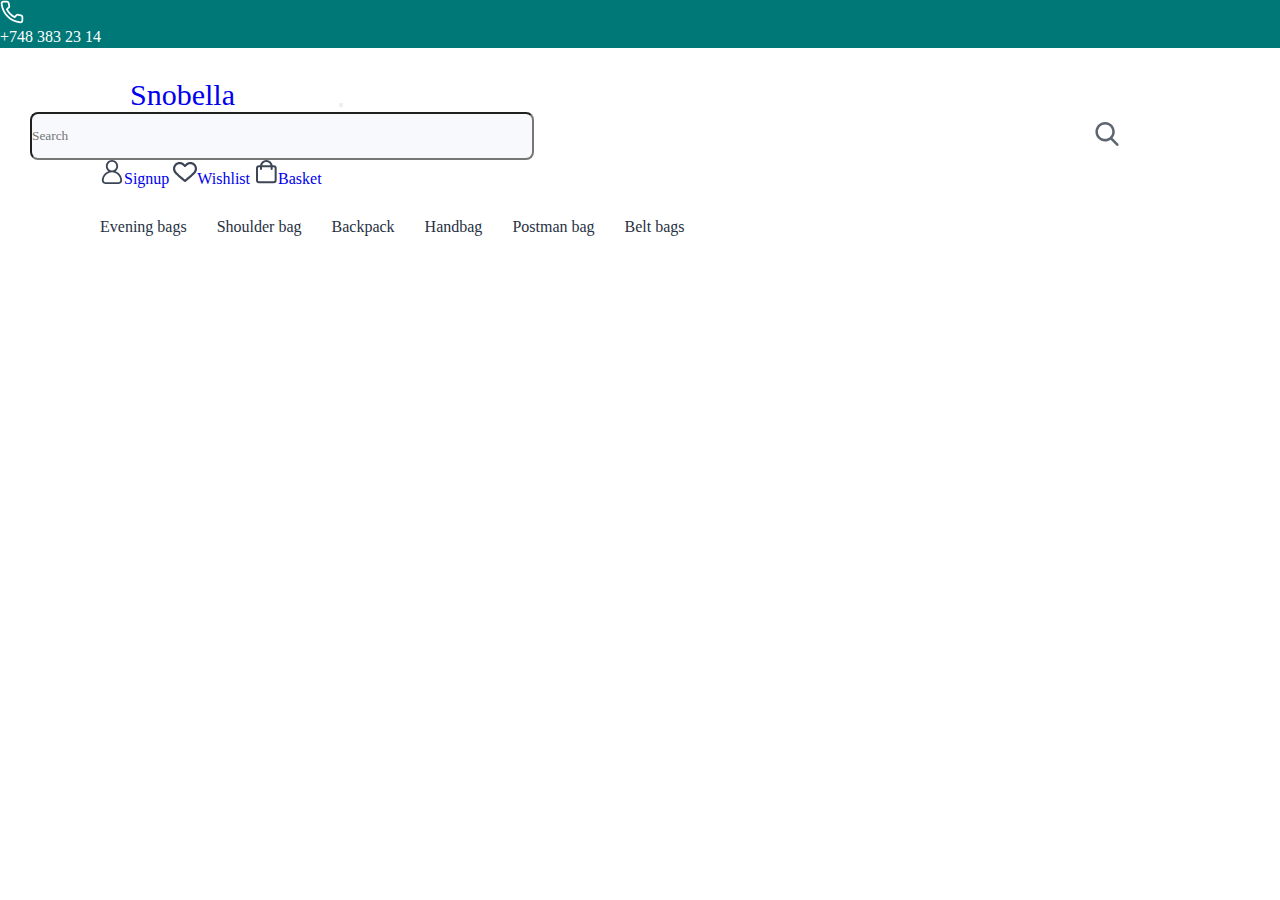
==== index.html @ 5fcb0cfa "navbar added" ====
<!doctype html>
<html lang="en">

<head>
    <title>Title</title>
    <!-- Required meta tags -->
    <meta charset="utf-8">
    <meta name="viewport" content="width=device-width, initial-scale=1, shrink-to-fit=no">

    <!-- Bootstrap CSS v5.2.1 -->
    <link href="https://cdn.jsdelivr.net/npm/bootstrap@5.2.1/dist/css/bootstrap.min.css" rel="stylesheet"
        integrity="sha384-iYQeCzEYFbKjA/T2uDLTpkwGzCiq6soy8tYaI1GyVh/UjpbCx/TYkiZhlZB6+fzT" crossorigin="anonymous">
    <!-- Swiper CSS -->
    <link rel="stylesheet" href="https://cdn.jsdelivr.net/npm/swiper@11/swiper-bundle.min.css" />
    <!-- custom CSS -->
    <link rel="stylesheet" href="assets/css/main.css">

</head>

<body>
    <header>

    <div class="top">
        <div class="row">
            <div class="col-6 contact-number">
                <ul class="d-flex justify-content-center">
                    <li class="phone"><svg xmlns="http://www.w3.org/2000/svg" width="24" height="24" viewBox="0 0 24 24" fill="none">
                        <g clip-path="url(#clip0_1_1278)">
                        <path d="M0.761715 3.41154C0.761715 2.75291 1.00753 2.11172 1.45399 1.62228C1.95304 1.07503 2.66427 0.76123 3.40475 0.76123L6.9532 0.76123C8.29985 0.76123 9.42869 1.7662 9.57879 3.09885C9.66723 3.88313 9.82873 4.66206 10.0588 5.41435C10.3467 6.35588 10.0968 7.37006 9.40631 8.06069L7.96861 9.49852C9.47511 12.2521 11.7713 14.5483 14.5243 16.0546L15.9621 14.6166C16.6528 13.9262 17.6669 13.6762 18.6086 13.9643C19.3609 14.1944 20.1398 14.3559 20.924 14.4443C22.2567 14.5943 23.2617 15.7231 23.2617 17.0698L23.2617 20.6181C23.2617 21.3587 22.9479 22.0699 22.4007 22.569C21.8513 23.0702 21.1107 23.3184 20.369 23.2501C17.8229 23.0158 15.3646 22.341 13.0621 21.2443C10.8237 20.1782 8.7967 18.7456 7.0371 16.986C5.27764 15.2265 3.84475 13.1994 2.7788 10.9609C1.68223 8.65834 1.00726 6.20001 0.772838 3.65393C0.765283 3.57304 0.761715 3.49229 0.761715 3.41154ZM8.41823 6.19672C8.41823 6.10773 8.4049 6.01723 8.37785 5.92865C8.1161 5.07309 7.93249 4.18732 7.83197 3.29564C7.78212 2.85303 7.40432 2.51904 6.9532 2.51904L3.40475 2.51904C3.15344 2.51904 2.9219 2.62135 2.75271 2.80702C2.58119 2.99475 2.49975 3.23837 2.52337 3.49271C3.40269 13.0471 10.976 20.6203 20.5302 21.4997C20.7846 21.5232 21.0282 21.4416 21.2161 21.2704C21.4016 21.1009 21.5039 20.8694 21.5039 20.6181L21.5039 17.0698C21.5039 16.6186 21.1701 16.2408 20.7273 16.1908C19.8356 16.0905 18.9499 15.9068 18.0943 15.6452C17.7757 15.5477 17.435 15.6297 17.2051 15.8596L14.864 18.2007L14.2981 17.9191C10.77 16.1638 7.85998 13.2534 6.10423 9.72456L5.82243 9.15863L8.16348 6.81772C8.32924 6.65196 8.41823 6.42839 8.41823 6.19672Z" fill="white"/>
                        </g>
                        <defs>
                        <clipPath id="clip0_1_1278">
                        <rect width="24" height="24" fill="white" transform="translate(24) rotate(90)"/>
                        </clipPath>
                        </defs>
                        </svg></li>
                    <li><p>+748 383 23 14</p></li>
                </ul>
            </div>

            <div class="col-6 page-contents">
                <ul class="d-flex justify-content-center">

                    <li> <a> Terms of Use </a> </li>
                    <li> | </li>
                    <li> <a> FAQ </a></li>
                    <li> | </li>
                    <li> <a> Customer service </a></li>
                    
                </ul>
            </div>
        </div>
    </div>


        <nav class="navbar navbar-expand-lg bg-body-tertiary">
            
            <div class="container-fluid">
              <a class="navbar-brand fw-bold" href="#">Snobella</a>
              <button class="navbar-toggler" type="button" data-bs-toggle="collapse" data-bs-target="#navbarSupportedContent" aria-controls="navbarSupportedContent" aria-expanded="false" aria-label="Toggle navigation">
                <span class="navbar-toggler-icon"></span>
              </button>
              <div class="collapse navbar-collapse" id="navbarSupportedContent">

                <form class="d-flex" role="search">
                    
                    <input class="form-control me-2" type="search" placeholder="Search" aria-label="Search" id="search" >
                    <svg xmlns="http://www.w3.org/2000/svg" width="24" height="24" viewBox="0 0 24 24" fill="none" class="search-icon">
                        <g clip-path="url(#clip0_1_1261)">
                        <path d="M23.2327 21.8602L17.5207 15.9194C18.9894 14.1735 19.794 11.9768 19.794 9.68999C19.794 4.34701 15.447 0 10.1041 0C4.76108 0 0.414062 4.34701 0.414062 9.68999C0.414062 15.033 4.76108 19.38 10.1041 19.38C12.1099 19.38 14.0213 18.775 15.6556 17.6265L21.411 23.6124C21.6516 23.8622 21.9751 24 22.3219 24C22.6501 24 22.9614 23.8749 23.1978 23.6474C23.7 23.1641 23.716 22.3628 23.2327 21.8602ZM10.1041 2.52782C14.0534 2.52782 17.2662 5.74069 17.2662 9.68999C17.2662 13.6393 14.0534 16.8522 10.1041 16.8522C6.15475 16.8522 2.94189 13.6393 2.94189 9.68999C2.94189 5.74069 6.15475 2.52782 10.1041 2.52782Z" fill="#273142" fill-opacity="0.75"/>
                        </g>
                        <defs>
                        <clipPath id="clip0_1_1261">
                        <rect width="24" height="24" fill="white"/>
                        </clipPath>
                        </defs>
                        </svg>
                  </form>
                <ul class="navbar-nav me-auto mb-2 mb-lg-0 ">
                  <li class="nav-item d-flex">
                    <a class="nav-link active" aria-current="page" href="#"><svg xmlns="http://www.w3.org/2000/svg" width="24" height="24" viewBox="0 0 24 24" fill="none">
                        <path d="M15.6186 11.1284C17.1543 10.0084 18.1544 8.19581 18.1544 6.15384C18.1544 2.76061 15.3937 0 12.0005 0C8.60727 0 5.84666 2.76061 5.84666 6.15384C5.84666 8.19581 6.84665 10.0084 8.38237 11.1284C4.56487 12.5892 1.84668 16.2905 1.84668 20.6154C1.84668 22.4817 3.36501 24 5.23129 24H18.7697C20.636 24 22.1543 22.4817 22.1543 20.6154C22.1543 16.2905 19.4361 12.5892 15.6186 11.1284ZM7.69284 6.15384C7.69284 3.77859 9.62526 1.84617 12.0005 1.84617C14.3758 1.84617 16.3082 3.77859 16.3082 6.15384C16.3082 8.52909 14.3758 10.4616 12.0005 10.4616C9.62526 10.4616 7.69284 8.52909 7.69284 6.15384ZM18.7697 22.1538H5.23129C4.38299 22.1538 3.69285 21.4637 3.69285 20.6153C3.69285 16.0344 7.4196 12.3076 12.0006 12.3076C16.5815 12.3076 20.3083 16.0344 20.3083 20.6153C20.3082 21.4637 19.6181 22.1538 18.7697 22.1538Z" fill="#273142" fill-opacity="0.9"/>
                        </svg>Signup</a>
                    <a class="nav-link active" aria-current="page" href="#"><svg xmlns="http://www.w3.org/2000/svg" width="24" height="24" viewBox="0 0 24 24" fill="none">
                        <g clip-path="url(#clip0_1_1252)">
                        <path d="M22.0718 3.96971C19.4616 1.36022 15.2154 1.36022 12.6059 3.96971L11.9998 4.57546L11.394 3.96971C8.78456 1.35987 4.53796 1.35987 1.92847 3.96971C-0.628033 6.52621 -0.644634 10.5785 1.88997 13.3961C4.20171 15.9649 11.0196 21.5149 11.3089 21.7498C11.5053 21.9094 11.7416 21.9871 11.9765 21.9871C11.9843 21.9871 11.992 21.9871 11.9994 21.9868C12.2424 21.9981 12.4872 21.9147 12.69 21.7498C12.9792 21.5149 19.7979 15.9649 22.1103 13.3957C24.6446 10.5785 24.628 6.52621 22.0718 3.96971ZM20.535 11.9783C18.7326 13.9806 13.7782 18.1103 11.9994 19.5758C10.2207 18.1107 5.26733 13.9813 3.46527 11.9787C1.69712 10.0134 1.68052 7.21461 3.42677 5.46836C4.31862 4.57687 5.48985 4.13077 6.66108 4.13077C7.83231 4.13077 9.00355 4.57652 9.89539 5.46836L11.2277 6.80066C11.3863 6.95925 11.5862 7.0539 11.796 7.08711C12.1365 7.16022 12.5059 7.06521 12.7708 6.80101L14.1038 5.46836C15.8879 3.68502 18.7898 3.68538 20.5728 5.46836C22.3191 7.21461 22.3025 10.0134 20.535 11.9783Z" fill="#273142" fill-opacity="0.9"/>
                        </g>
                        <defs>
                        <clipPath id="clip0_1_1252">
                        <rect width="24" height="24" fill="white"/>
                        </clipPath>
                        </defs>
                        </svg>Wishlist</a>
                    <a class="nav-link active" aria-current="page" href="#"><svg xmlns="http://www.w3.org/2000/svg" width="24" height="24" viewBox="0 0 24 24" fill="none">
                        <path d="M19.6667 6.33337H5C3.89543 6.33337 3 7.2288 3 8.33337V20.3334C3 21.4379 3.89543 22.3334 5 22.3334H19.6667C20.7712 22.3334 21.6667 21.4379 21.6667 20.3334V8.33337C21.6667 7.2288 20.7712 6.33337 19.6667 6.33337Z" stroke="#3D4655" stroke-width="2" stroke-linecap="square"/>
                        <path d="M7 9V6.33333C7 4.91885 7.5619 3.56229 8.5621 2.5621C9.56229 1.5619 10.9188 1 12.3333 1C13.7478 1 15.1044 1.5619 16.1046 2.5621C17.1048 3.56229 17.6667 4.91885 17.6667 6.33333V9" stroke="#3D4655" stroke-width="2" stroke-linecap="round"/>
                        </svg>Basket</a>
                  </li>
                    </ul>
                  </li>
                </ul>
               
              </div>
            </div>

         
          </nav>

          <div class="bags">
            <ul>
                <li>
                    <a>Evening bags</a>
                    <a>Shoulder bag</a>
                    <a>Backpack</a>
                    <a>Handbag</a>
                    <a>Postman bag</a>
                    <a>Belt bags</a>
                </li>
            </ul>
        </div>
    </header>
    <main>

    </main>
    <footer>
        <!-- place footer here -->
    </footer>
    <!-- Bootstrap JavaScript Libraries -->
    <script src="https://cdn.jsdelivr.net/npm/@popperjs/core@2.11.6/dist/umd/popper.min.js"
        integrity="sha384-oBqDVmMz9ATKxIep9tiCxS/Z9fNfEXiDAYTujMAeBAsjFuCZSmKbSSUnQlmh/jp3" crossorigin="anonymous">
        </script>

    <script src="https://cdn.jsdelivr.net/npm/bootstrap@5.2.1/dist/js/bootstrap.min.js"
        integrity="sha384-7VPbUDkoPSGFnVtYi0QogXtr74QeVeeIs99Qfg5YCF+TidwNdjvaKZX19NZ/e6oz" crossorigin="anonymous">
        </script>
    <!-- Swiper JS -->
    <script src="https://cdn.jsdelivr.net/npm/swiper@11/swiper-bundle.min.js"></script>
    <!-- Custom JS -->
    <script src="assets/JS/index.js"></script>
</body>

</html>
---- assets/css/main.css ----
* {
  margin: 0;
  padding: 0;
  box-sizing: border-box;
  font-family: "Poppins";
}

ol, ul {
  list-style: none;
}

body {
  height: 100vh;
}

a {
  text-decoration: none;
}

.top {
  background: #007878;
  height: 48px;
}
.top li {
  color: white;
  margin-right: 7px;
}

nav #search {
  width: 504px;
  height: 48px;
  margin-right: 100px;
  border-radius: 8px;
  background: #F7F9FC;
  position: relative;
}
nav .search-icon {
  position: absolute;
  margin-left: 36%;
  margin-top: 10px;
}
nav .container-fluid {
  padding: 30px;
}
nav .navbar-brand {
  font-size: 30px;
  margin-left: 100px;
  margin-right: 100px;
}
nav ul {
  margin-left: 70px;
}

.bags {
  display: flex;
  justify-content: space-between;
  align-items: center;
}
.bags li {
  display: flex;
  gap: 30px;
  color: #273142;
}

.bags {
  margin-left: 100px;
}/*# sourceMappingURL=main.css.map */
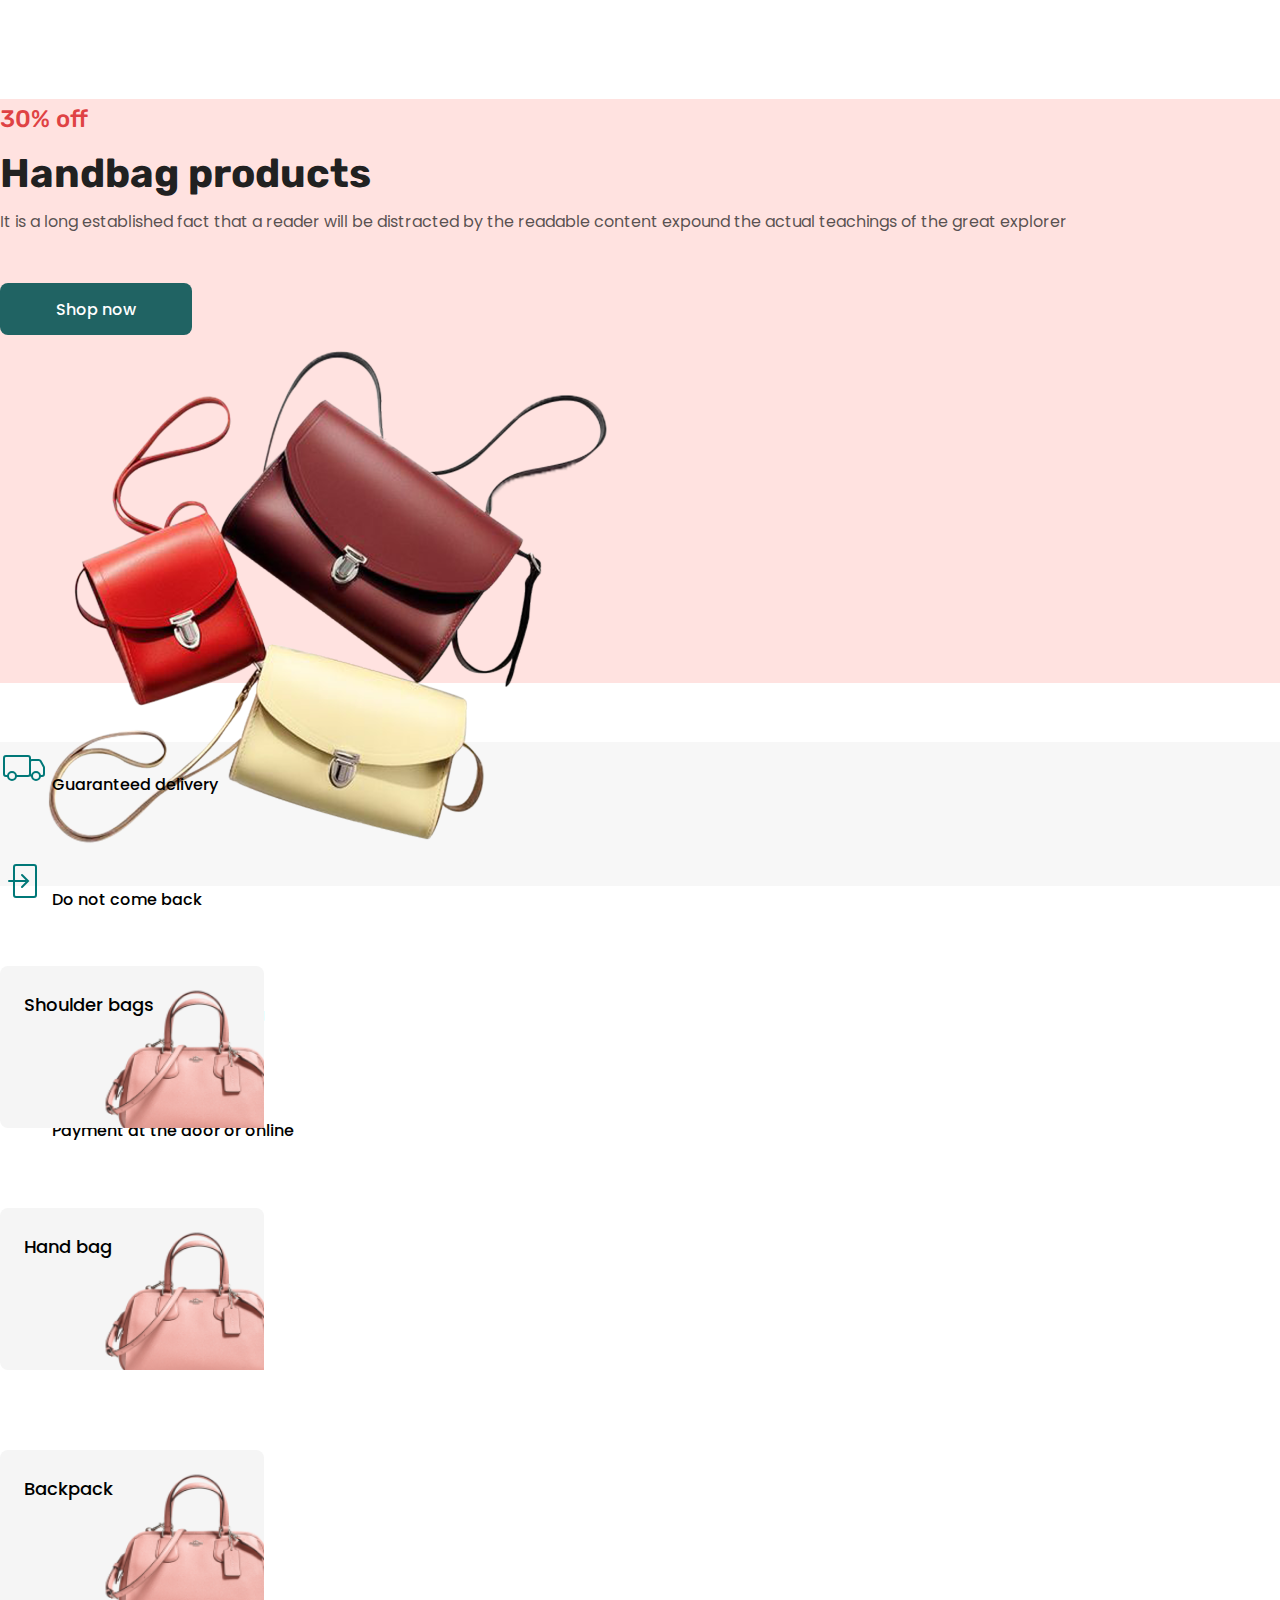
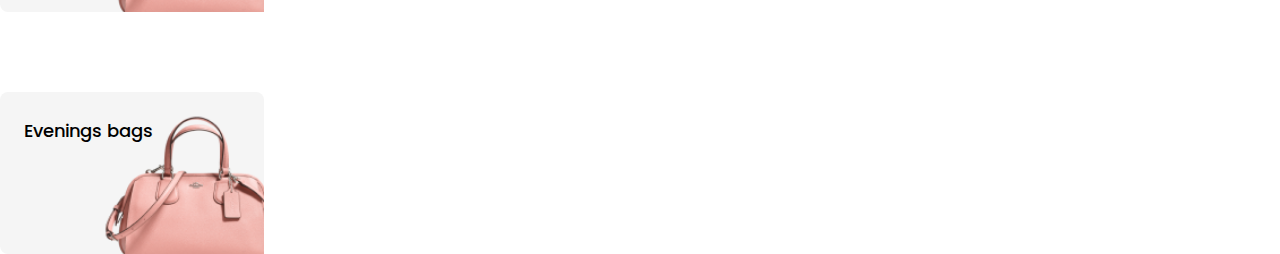
==== commit 42ba2332: "slider,services,categories sections added" ====
--- a/index.html
+++ b/index.html
@@ -12,6 +12,12 @@
         integrity="sha384-iYQeCzEYFbKjA/T2uDLTpkwGzCiq6soy8tYaI1GyVh/UjpbCx/TYkiZhlZB6+fzT" crossorigin="anonymous">
     <!-- Swiper CSS -->
     <link rel="stylesheet" href="https://cdn.jsdelivr.net/npm/swiper@11/swiper-bundle.min.css" />
+    <!-- Google Fonts-->
+    <link rel="preconnect" href="https://fonts.googleapis.com">
+    <link rel="preconnect" href="https://fonts.gstatic.com" crossorigin>
+    <link
+        href="https://fonts.googleapis.com/css2?family=Poppins:ital,wght@0,100;0,200;0,300;0,400;0,500;0,600;0,700;0,800;0,900;1,100;1,200;1,300;1,400;1,500;1,600;1,700;1,800;1,900&family=Rubik:ital,wght@0,300;0,400;0,500;0,600;0,700;0,800;0,900;1,300;1,400;1,500;1,600;1,700;1,800;1,900&display=swap"
+        rel="stylesheet">
     <!-- custom CSS -->
     <link rel="stylesheet" href="assets/css/main.css">
 
@@ -19,108 +25,98 @@
 
 <body>
     <header>
-
-    <div class="top">
-        <div class="row">
-            <div class="col-6 contact-number">
-                <ul class="d-flex justify-content-center">
-                    <li class="phone"><svg xmlns="http://www.w3.org/2000/svg" width="24" height="24" viewBox="0 0 24 24" fill="none">
-                        <g clip-path="url(#clip0_1_1278)">
-                        <path d="M0.761715 3.41154C0.761715 2.75291 1.00753 2.11172 1.45399 1.62228C1.95304 1.07503 2.66427 0.76123 3.40475 0.76123L6.9532 0.76123C8.29985 0.76123 9.42869 1.7662 9.57879 3.09885C9.66723 3.88313 9.82873 4.66206 10.0588 5.41435C10.3467 6.35588 10.0968 7.37006 9.40631 8.06069L7.96861 9.49852C9.47511 12.2521 11.7713 14.5483 14.5243 16.0546L15.9621 14.6166C16.6528 13.9262 17.6669 13.6762 18.6086 13.9643C19.3609 14.1944 20.1398 14.3559 20.924 14.4443C22.2567 14.5943 23.2617 15.7231 23.2617 17.0698L23.2617 20.6181C23.2617 21.3587 22.9479 22.0699 22.4007 22.569C21.8513 23.0702 21.1107 23.3184 20.369 23.2501C17.8229 23.0158 15.3646 22.341 13.0621 21.2443C10.8237 20.1782 8.7967 18.7456 7.0371 16.986C5.27764 15.2265 3.84475 13.1994 2.7788 10.9609C1.68223 8.65834 1.00726 6.20001 0.772838 3.65393C0.765283 3.57304 0.761715 3.49229 0.761715 3.41154ZM8.41823 6.19672C8.41823 6.10773 8.4049 6.01723 8.37785 5.92865C8.1161 5.07309 7.93249 4.18732 7.83197 3.29564C7.78212 2.85303 7.40432 2.51904 6.9532 2.51904L3.40475 2.51904C3.15344 2.51904 2.9219 2.62135 2.75271 2.80702C2.58119 2.99475 2.49975 3.23837 2.52337 3.49271C3.40269 13.0471 10.976 20.6203 20.5302 21.4997C20.7846 21.5232 21.0282 21.4416 21.2161 21.2704C21.4016 21.1009 21.5039 20.8694 21.5039 20.6181L21.5039 17.0698C21.5039 16.6186 21.1701 16.2408 20.7273 16.1908C19.8356 16.0905 18.9499 15.9068 18.0943 15.6452C17.7757 15.5477 17.435 15.6297 17.2051 15.8596L14.864 18.2007L14.2981 17.9191C10.77 16.1638 7.85998 13.2534 6.10423 9.72456L5.82243 9.15863L8.16348 6.81772C8.32924 6.65196 8.41823 6.42839 8.41823 6.19672Z" fill="white"/>
-                        </g>
-                        <defs>
-                        <clipPath id="clip0_1_1278">
-                        <rect width="24" height="24" fill="white" transform="translate(24) rotate(90)"/>
-                        </clipPath>
-                        </defs>
-                        </svg></li>
-                    <li><p>+748 383 23 14</p></li>
-                </ul>
-            </div>
-
-            <div class="col-6 page-contents">
-                <ul class="d-flex justify-content-center">
-
-                    <li> <a> Terms of Use </a> </li>
-                    <li> | </li>
-                    <li> <a> FAQ </a></li>
-                    <li> | </li>
-                    <li> <a> Customer service </a></li>
-                    
-                </ul>
-            </div>
-        </div>
-    </div>
-
-
-        <nav class="navbar navbar-expand-lg bg-body-tertiary">
-            
-            <div class="container-fluid">
-              <a class="navbar-brand fw-bold" href="#">Snobella</a>
-              <button class="navbar-toggler" type="button" data-bs-toggle="collapse" data-bs-target="#navbarSupportedContent" aria-controls="navbarSupportedContent" aria-expanded="false" aria-label="Toggle navigation">
-                <span class="navbar-toggler-icon"></span>
-              </button>
-              <div class="collapse navbar-collapse" id="navbarSupportedContent">
-
-                <form class="d-flex" role="search">
-                    
-                    <input class="form-control me-2" type="search" placeholder="Search" aria-label="Search" id="search" >
-                    <svg xmlns="http://www.w3.org/2000/svg" width="24" height="24" viewBox="0 0 24 24" fill="none" class="search-icon">
-                        <g clip-path="url(#clip0_1_1261)">
-                        <path d="M23.2327 21.8602L17.5207 15.9194C18.9894 14.1735 19.794 11.9768 19.794 9.68999C19.794 4.34701 15.447 0 10.1041 0C4.76108 0 0.414062 4.34701 0.414062 9.68999C0.414062 15.033 4.76108 19.38 10.1041 19.38C12.1099 19.38 14.0213 18.775 15.6556 17.6265L21.411 23.6124C21.6516 23.8622 21.9751 24 22.3219 24C22.6501 24 22.9614 23.8749 23.1978 23.6474C23.7 23.1641 23.716 22.3628 23.2327 21.8602ZM10.1041 2.52782C14.0534 2.52782 17.2662 5.74069 17.2662 9.68999C17.2662 13.6393 14.0534 16.8522 10.1041 16.8522C6.15475 16.8522 2.94189 13.6393 2.94189 9.68999C2.94189 5.74069 6.15475 2.52782 10.1041 2.52782Z" fill="#273142" fill-opacity="0.75"/>
-                        </g>
-                        <defs>
-                        <clipPath id="clip0_1_1261">
-                        <rect width="24" height="24" fill="white"/>
-                        </clipPath>
-                        </defs>
-                        </svg>
-                  </form>
-                <ul class="navbar-nav me-auto mb-2 mb-lg-0 ">
-                  <li class="nav-item d-flex">
-                    <a class="nav-link active" aria-current="page" href="#"><svg xmlns="http://www.w3.org/2000/svg" width="24" height="24" viewBox="0 0 24 24" fill="none">
-                        <path d="M15.6186 11.1284C17.1543 10.0084 18.1544 8.19581 18.1544 6.15384C18.1544 2.76061 15.3937 0 12.0005 0C8.60727 0 5.84666 2.76061 5.84666 6.15384C5.84666 8.19581 6.84665 10.0084 8.38237 11.1284C4.56487 12.5892 1.84668 16.2905 1.84668 20.6154C1.84668 22.4817 3.36501 24 5.23129 24H18.7697C20.636 24 22.1543 22.4817 22.1543 20.6154C22.1543 16.2905 19.4361 12.5892 15.6186 11.1284ZM7.69284 6.15384C7.69284 3.77859 9.62526 1.84617 12.0005 1.84617C14.3758 1.84617 16.3082 3.77859 16.3082 6.15384C16.3082 8.52909 14.3758 10.4616 12.0005 10.4616C9.62526 10.4616 7.69284 8.52909 7.69284 6.15384ZM18.7697 22.1538H5.23129C4.38299 22.1538 3.69285 21.4637 3.69285 20.6153C3.69285 16.0344 7.4196 12.3076 12.0006 12.3076C16.5815 12.3076 20.3083 16.0344 20.3083 20.6153C20.3082 21.4637 19.6181 22.1538 18.7697 22.1538Z" fill="#273142" fill-opacity="0.9"/>
-                        </svg>Signup</a>
-                    <a class="nav-link active" aria-current="page" href="#"><svg xmlns="http://www.w3.org/2000/svg" width="24" height="24" viewBox="0 0 24 24" fill="none">
-                        <g clip-path="url(#clip0_1_1252)">
-                        <path d="M22.0718 3.96971C19.4616 1.36022 15.2154 1.36022 12.6059 3.96971L11.9998 4.57546L11.394 3.96971C8.78456 1.35987 4.53796 1.35987 1.92847 3.96971C-0.628033 6.52621 -0.644634 10.5785 1.88997 13.3961C4.20171 15.9649 11.0196 21.5149 11.3089 21.7498C11.5053 21.9094 11.7416 21.9871 11.9765 21.9871C11.9843 21.9871 11.992 21.9871 11.9994 21.9868C12.2424 21.9981 12.4872 21.9147 12.69 21.7498C12.9792 21.5149 19.7979 15.9649 22.1103 13.3957C24.6446 10.5785 24.628 6.52621 22.0718 3.96971ZM20.535 11.9783C18.7326 13.9806 13.7782 18.1103 11.9994 19.5758C10.2207 18.1107 5.26733 13.9813 3.46527 11.9787C1.69712 10.0134 1.68052 7.21461 3.42677 5.46836C4.31862 4.57687 5.48985 4.13077 6.66108 4.13077C7.83231 4.13077 9.00355 4.57652 9.89539 5.46836L11.2277 6.80066C11.3863 6.95925 11.5862 7.0539 11.796 7.08711C12.1365 7.16022 12.5059 7.06521 12.7708 6.80101L14.1038 5.46836C15.8879 3.68502 18.7898 3.68538 20.5728 5.46836C22.3191 7.21461 22.3025 10.0134 20.535 11.9783Z" fill="#273142" fill-opacity="0.9"/>
-                        </g>
-                        <defs>
-                        <clipPath id="clip0_1_1252">
-                        <rect width="24" height="24" fill="white"/>
-                        </clipPath>
-                        </defs>
-                        </svg>Wishlist</a>
-                    <a class="nav-link active" aria-current="page" href="#"><svg xmlns="http://www.w3.org/2000/svg" width="24" height="24" viewBox="0 0 24 24" fill="none">
-                        <path d="M19.6667 6.33337H5C3.89543 6.33337 3 7.2288 3 8.33337V20.3334C3 21.4379 3.89543 22.3334 5 22.3334H19.6667C20.7712 22.3334 21.6667 21.4379 21.6667 20.3334V8.33337C21.6667 7.2288 20.7712 6.33337 19.6667 6.33337Z" stroke="#3D4655" stroke-width="2" stroke-linecap="square"/>
-                        <path d="M7 9V6.33333C7 4.91885 7.5619 3.56229 8.5621 2.5621C9.56229 1.5619 10.9188 1 12.3333 1C13.7478 1 15.1044 1.5619 16.1046 2.5621C17.1048 3.56229 17.6667 4.91885 17.6667 6.33333V9" stroke="#3D4655" stroke-width="2" stroke-linecap="round"/>
-                        </svg>Basket</a>
-                  </li>
-                    </ul>
-                  </li>
-                </ul>
-               
-              </div>
-            </div>
-
-         
-          </nav>
-
-          <div class="bags">
-            <ul>
-                <li>
-                    <a>Evening bags</a>
-                    <a>Shoulder bag</a>
-                    <a>Backpack</a>
-                    <a>Handbag</a>
-                    <a>Postman bag</a>
-                    <a>Belt bags</a>
-                </li>
-            </ul>
-        </div>
+        <nav></nav>
     </header>
     <main>
-
+        <section id="slider">
+            <div class="container">
+                <div class="row">
+                    <div class="slider-content col">
+                        <h2>30% off</h2>
+                        <h1>Handbag products</h1>
+                        <p>It is a long established fact that a reader will be distracted by the readable content
+                            expound the actual teachings of the great explorer </p>
+                        <button><span>Shop now</span></button>
+                    </div>
+                    <div class="slider-img col">
+                        <img src="assets/images/7771326b48a2887aa224f1621090d07b 1.png" alt="">
+                    </div>
+                </div>
+            </div>
+        </section>
+        <section id="services">
+            <div class="container">
+                <div class="d-flex m-auto align-items-center justify-content-around">
+                    <div class="services-box d-flex align-items-center ">
+                        <svg width="48" height="48" viewBox="0 0 48 48" fill="none" xmlns="http://www.w3.org/2000/svg">
+                            <path d="M8 34H6C4.89543 34 4 33.1046 4 32V16C4 14.8954 4.89543 14 6 14H28C29.1046 14 30 14.8954 30 16V32C30 33.1046 29.1046 34 28 34H16" stroke="#007878" stroke-width="2" stroke-linecap="square"/>
+                            <path d="M40 34H42C43.1046 34 44 33.1046 44 32V25.6351C44 25.2916 43.9115 24.9539 43.7432 24.6546L40.5735 19.0195C40.2192 18.3897 39.5528 18 38.8303 18H32C30.8954 18 30 18.8954 30 20V32C30 33.1046 30.8954 34 32 34V34" stroke="#007878" stroke-width="2" stroke-linecap="square"/>
+                            <path d="M12 38C14.2091 38 16 36.2091 16 34C16 31.7909 14.2091 30 12 30C9.79086 30 8 31.7909 8 34C8 36.2091 9.79086 38 12 38Z" stroke="#007878" stroke-width="2" stroke-linecap="square"/>
+                            <path d="M36 38C38.2091 38 40 36.2091 40 34C40 31.7909 38.2091 30 36 30C33.7909 30 32 31.7909 32 34C32 36.2091 33.7909 38 36 38Z" stroke="#007878" stroke-width="2" stroke-linecap="square"/>
+                          </svg>
+                          <span>Guaranteed delivery</span>
+                    </div>
+                    <div class="services-box d-flex align-items-center">
+                        <svg width="48" height="48" viewBox="0 0 48 48" fill="none" xmlns="http://www.w3.org/2000/svg">
+                            <path d="M22 30L28 24L22 18" stroke="#007878" stroke-width="2" stroke-linecap="round"/>
+                            <path d="M9 24H26" stroke="#007878" stroke-width="2" stroke-linecap="round"/>
+                            <path d="M34 8C35.1046 8 36 8.89543 36 10V38C36 39.1046 35.1046 40 34 40H16C14.8954 40 14 39.1046 14 38V10C14 8.89543 14.8954 8 16 8H34Z" stroke="#007878" stroke-width="2" stroke-linecap="square"/>
+                          </svg>
+                          <span>Do not come back</span>
+                    </div>
+                    <div class="services-box d-flex align-items-center">
+                        <svg width="48" height="48" viewBox="0 0 48 48" fill="none" xmlns="http://www.w3.org/2000/svg">
+                            <path d="M36 22H12C10.8954 22 10 22.8954 10 24V40C10 41.1046 10.8954 42 12 42H36C37.1046 42 38 41.1046 38 40V24C38 22.8954 37.1046 22 36 22Z" stroke="#007878" stroke-width="2" stroke-linecap="square"/>
+                            <path d="M24 6C29.5229 6 34 10.4772 34 16V22H14V16C14 10.4772 18.4772 6 24 6Z" stroke="#007878" stroke-width="2" stroke-linecap="square"/>
+                            <path d="M24 34C25.1046 34 26 33.1046 26 32C26 30.8954 25.1046 30 24 30C22.8954 30 22 30.8954 22 32C22 33.1046 22.8954 34 24 34Z" stroke="#007878" stroke-width="2" stroke-linecap="square"/>
+                          </svg>
+                          <span>Safe and secure shopping</span>
+                    </div>
+                    <div class="services-box d-flex align-items-center">
+                        <svg width="48" height="48" viewBox="0 0 48 48" fill="none" xmlns="http://www.w3.org/2000/svg">
+                            <g clip-path="url(#clip0_1_1303)">
+                              <path d="M40 10H8C5.79086 10 4 11.7909 4 14V34C4 36.2091 5.79086 38 8 38H40C42.2091 38 44 36.2091 44 34V14C44 11.7909 42.2091 10 40 10Z" stroke="#007878" stroke-width="2" stroke-linecap="square"/>
+                              <path d="M4 28H44" stroke="#007878" stroke-width="2" stroke-linecap="square"/>
+                            </g>
+                            <defs>
+                              <clipPath id="clip0_1_1303">
+                                <rect width="48" height="48" fill="white"/>
+                              </clipPath>
+                            </defs>
+                          </svg>
+                          <span>Payment at the door or online</span>
+                    </div>
+                </div>
+            </div>
+        </section>
+        <section id="categories">
+            <div class="container d-flex justify-content-around ">
+                <div class="categories-box">
+                    <span>
+                        Shoulder bags
+                    </span>
+                    <img src="assets/images/kisspng-handbag-satchel-leather-coach-inc-tapestry-5adb94da175541 1.png" alt="">
+                </div>
+                <div class="categories-box">
+                    <span>
+                        Hand bag
+                    </span>
+                    <img src="assets/images/kisspng-handbag-satchel-leather-coach-inc-tapestry-5adb94da175541 1.png" alt="">
+                </div>
+                <div class="categories-box">
+                    <span>
+                        Backpack
+                    </span>
+                    <img src="assets/images/kisspng-handbag-satchel-leather-coach-inc-tapestry-5adb94da175541 1.png" alt="">
+                </div>
+                <div class="categories-box">
+                    <span>
+                        Evenings bags
+                    </span>
+                    <img src="assets/images/kisspng-handbag-satchel-leather-coach-inc-tapestry-5adb94da175541 1.png" alt="">
+                </div>
+            </div>
+        </section>
     </main>
     <footer>
         <!-- place footer here -->
--- a/assets/css/main.css
+++ b/assets/css/main.css
@@ -17,51 +17,104 @@
   text-decoration: none;
 }
 
-.top {
-  background: #007878;
-  height: 48px;
+#slider {
+  background-color: #ffe2e0;
+  height: 584px;
 }
-.top li {
-  color: white;
-  margin-right: 7px;
+#slider .slider-img img {
+  width: 642px;
+  height: 535px;
+  flex-shrink: 0;
+}
+#slider .slider-content {
+  margin-top: 99px;
+}
+#slider .slider-content h2 {
+  font-family: Rubik;
+  font-size: 24px;
+  font-weight: 500;
+  line-height: 41px;
+  letter-spacing: 0em;
+  text-align: left;
+  color: #df4244;
+}
+#slider .slider-content h1 {
+  font-family: Rubik;
+  font-size: 40px;
+  font-weight: 700;
+  line-height: 68px;
+  letter-spacing: 0em;
+  text-align: left;
+  color: #212121;
+}
+#slider .slider-content p {
+  font-family: Poppins;
+  font-size: 16px;
+  font-weight: 400;
+  line-height: 27px;
+  letter-spacing: 0em;
+  text-align: left;
+  color: rgba(33, 33, 33, 0.7490196078);
+}
+#slider .slider-content button {
+  margin-top: 48px;
+  width: 192px;
+  height: 52px;
+  top: 551px;
+  left: 201px;
+  border-radius: 8px;
+  border: none;
+  background-color: #206363;
+}
+#slider .slider-content button span {
+  font-family: Poppins;
+  font-size: 16px;
+  font-weight: 500;
+  line-height: 27px;
+  letter-spacing: 0em;
+  text-align: left;
+  color: #ffffff;
 }
 
-nav #search {
-  width: 504px;
-  height: 48px;
-  margin-right: 100px;
+#services {
+  height: 144px;
+  background-color: #f7f7f7;
+}
+#services .services-box {
+  margin: 59px auto;
+}
+#services .services-box span {
+  color: #000;
+  font-family: Poppins;
+  font-size: 16px;
+  font-style: normal;
+  font-weight: 500;
+  line-height: 170%;
+}
+
+#categories .categories-box {
   border-radius: 8px;
-  background: #F7F9FC;
+  background: #f5f5f5;
+  width: 264px;
+  height: 162px;
+  flex-shrink: 0;
+  padding: 24px;
+  margin: 80px 0;
   position: relative;
 }
-nav .search-icon {
+#categories .categories-box span {
+  color: #000;
+  font-family: Poppins;
+  font-size: 18px;
+  font-style: normal;
+  font-weight: 500;
+  line-height: 170%;
+}
+#categories .categories-box img {
+  width: 163px;
+  height: 157px;
+  flex-shrink: 0;
   position: absolute;
-  margin-left: 36%;
-  margin-top: 10px;
-}
-nav .container-fluid {
-  padding: 30px;
-}
-nav .navbar-brand {
-  font-size: 30px;
-  margin-left: 100px;
-  margin-right: 100px;
-}
-nav ul {
-  margin-left: 70px;
-}
-
-.bags {
-  display: flex;
-  justify-content: space-between;
-  align-items: center;
-}
-.bags li {
-  display: flex;
-  gap: 30px;
-  color: #273142;
-}
-
-.bags {
-  margin-left: 100px;
+  bottom: 0;
+  right: 0;
 }/*# sourceMappingURL=main.css.map */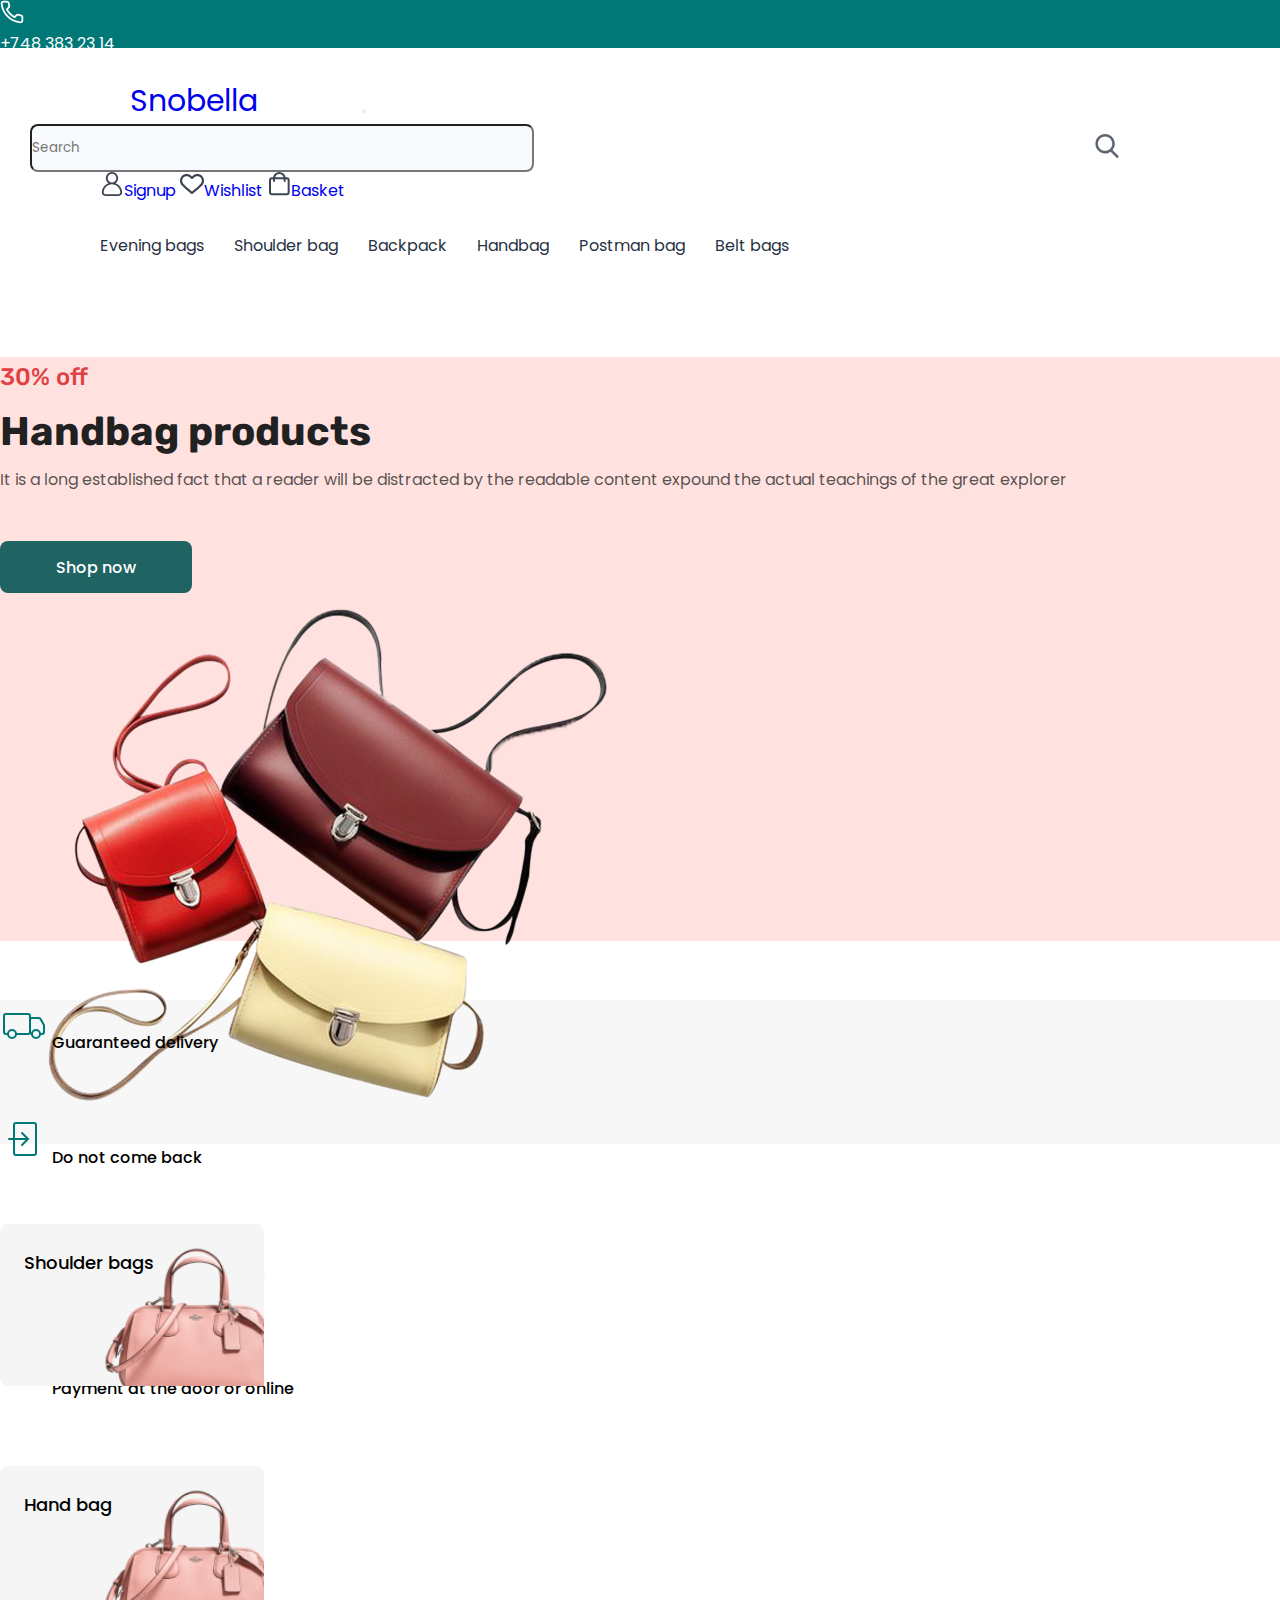
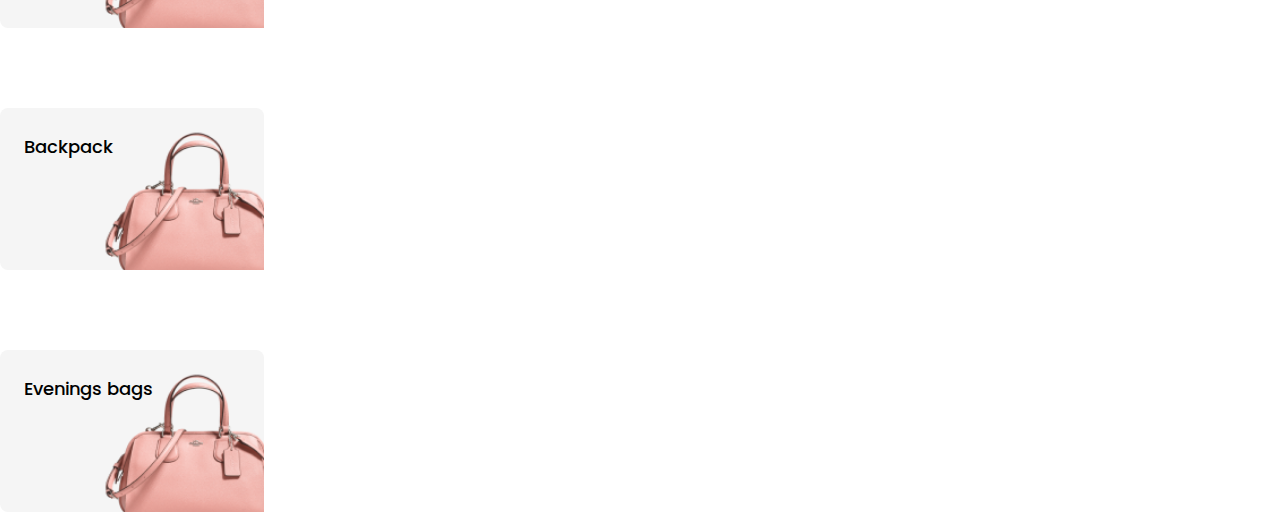
==== commit aa55984a: "files merged" ====
--- a/index.html
+++ b/index.html
@@ -25,7 +25,105 @@
 
 <body>
     <header>
-        <nav></nav>
+
+    <div class="top">
+        <div class="row">
+            <div class="col-6 contact-number">
+                <ul class="d-flex justify-content-center">
+                    <li class="phone"><svg xmlns="http://www.w3.org/2000/svg" width="24" height="24" viewBox="0 0 24 24" fill="none">
+                        <g clip-path="url(#clip0_1_1278)">
+                        <path d="M0.761715 3.41154C0.761715 2.75291 1.00753 2.11172 1.45399 1.62228C1.95304 1.07503 2.66427 0.76123 3.40475 0.76123L6.9532 0.76123C8.29985 0.76123 9.42869 1.7662 9.57879 3.09885C9.66723 3.88313 9.82873 4.66206 10.0588 5.41435C10.3467 6.35588 10.0968 7.37006 9.40631 8.06069L7.96861 9.49852C9.47511 12.2521 11.7713 14.5483 14.5243 16.0546L15.9621 14.6166C16.6528 13.9262 17.6669 13.6762 18.6086 13.9643C19.3609 14.1944 20.1398 14.3559 20.924 14.4443C22.2567 14.5943 23.2617 15.7231 23.2617 17.0698L23.2617 20.6181C23.2617 21.3587 22.9479 22.0699 22.4007 22.569C21.8513 23.0702 21.1107 23.3184 20.369 23.2501C17.8229 23.0158 15.3646 22.341 13.0621 21.2443C10.8237 20.1782 8.7967 18.7456 7.0371 16.986C5.27764 15.2265 3.84475 13.1994 2.7788 10.9609C1.68223 8.65834 1.00726 6.20001 0.772838 3.65393C0.765283 3.57304 0.761715 3.49229 0.761715 3.41154ZM8.41823 6.19672C8.41823 6.10773 8.4049 6.01723 8.37785 5.92865C8.1161 5.07309 7.93249 4.18732 7.83197 3.29564C7.78212 2.85303 7.40432 2.51904 6.9532 2.51904L3.40475 2.51904C3.15344 2.51904 2.9219 2.62135 2.75271 2.80702C2.58119 2.99475 2.49975 3.23837 2.52337 3.49271C3.40269 13.0471 10.976 20.6203 20.5302 21.4997C20.7846 21.5232 21.0282 21.4416 21.2161 21.2704C21.4016 21.1009 21.5039 20.8694 21.5039 20.6181L21.5039 17.0698C21.5039 16.6186 21.1701 16.2408 20.7273 16.1908C19.8356 16.0905 18.9499 15.9068 18.0943 15.6452C17.7757 15.5477 17.435 15.6297 17.2051 15.8596L14.864 18.2007L14.2981 17.9191C10.77 16.1638 7.85998 13.2534 6.10423 9.72456L5.82243 9.15863L8.16348 6.81772C8.32924 6.65196 8.41823 6.42839 8.41823 6.19672Z" fill="white"/>
+                        </g>
+                        <defs>
+                        <clipPath id="clip0_1_1278">
+                        <rect width="24" height="24" fill="white" transform="translate(24) rotate(90)"/>
+                        </clipPath>
+                        </defs>
+                        </svg></li>
+                    <li><p>+748 383 23 14</p></li>
+                </ul>
+            </div>
+
+            <div class="col-6 page-contents">
+                <ul class="d-flex justify-content-center">
+
+                    <li> <a> Terms of Use </a> </li>
+                    <li> | </li>
+                    <li> <a> FAQ </a></li>
+                    <li> | </li>
+                    <li> <a> Customer service </a></li>
+                    
+                </ul>
+            </div>
+        </div>
+    </div>
+
+
+        <nav class="navbar navbar-expand-lg bg-body-tertiary">
+            
+            <div class="container-fluid">
+              <a class="navbar-brand fw-bold" href="#">Snobella</a>
+              <button class="navbar-toggler" type="button" data-bs-toggle="collapse" data-bs-target="#navbarSupportedContent" aria-controls="navbarSupportedContent" aria-expanded="false" aria-label="Toggle navigation">
+                <span class="navbar-toggler-icon"></span>
+              </button>
+              <div class="collapse navbar-collapse" id="navbarSupportedContent">
+
+                <form class="d-flex" role="search">
+                    
+                    <input class="form-control me-2" type="search" placeholder="Search" aria-label="Search" id="search" >
+                    <svg xmlns="http://www.w3.org/2000/svg" width="24" height="24" viewBox="0 0 24 24" fill="none" class="search-icon">
+                        <g clip-path="url(#clip0_1_1261)">
+                        <path d="M23.2327 21.8602L17.5207 15.9194C18.9894 14.1735 19.794 11.9768 19.794 9.68999C19.794 4.34701 15.447 0 10.1041 0C4.76108 0 0.414062 4.34701 0.414062 9.68999C0.414062 15.033 4.76108 19.38 10.1041 19.38C12.1099 19.38 14.0213 18.775 15.6556 17.6265L21.411 23.6124C21.6516 23.8622 21.9751 24 22.3219 24C22.6501 24 22.9614 23.8749 23.1978 23.6474C23.7 23.1641 23.716 22.3628 23.2327 21.8602ZM10.1041 2.52782C14.0534 2.52782 17.2662 5.74069 17.2662 9.68999C17.2662 13.6393 14.0534 16.8522 10.1041 16.8522C6.15475 16.8522 2.94189 13.6393 2.94189 9.68999C2.94189 5.74069 6.15475 2.52782 10.1041 2.52782Z" fill="#273142" fill-opacity="0.75"/>
+                        </g>
+                        <defs>
+                        <clipPath id="clip0_1_1261">
+                        <rect width="24" height="24" fill="white"/>
+                        </clipPath>
+                        </defs>
+                        </svg>
+                  </form>
+                <ul class="navbar-nav me-auto mb-2 mb-lg-0 ">
+                  <li class="nav-item d-flex">
+                    <a class="nav-link active" aria-current="page" href="#"><svg xmlns="http://www.w3.org/2000/svg" width="24" height="24" viewBox="0 0 24 24" fill="none">
+                        <path d="M15.6186 11.1284C17.1543 10.0084 18.1544 8.19581 18.1544 6.15384C18.1544 2.76061 15.3937 0 12.0005 0C8.60727 0 5.84666 2.76061 5.84666 6.15384C5.84666 8.19581 6.84665 10.0084 8.38237 11.1284C4.56487 12.5892 1.84668 16.2905 1.84668 20.6154C1.84668 22.4817 3.36501 24 5.23129 24H18.7697C20.636 24 22.1543 22.4817 22.1543 20.6154C22.1543 16.2905 19.4361 12.5892 15.6186 11.1284ZM7.69284 6.15384C7.69284 3.77859 9.62526 1.84617 12.0005 1.84617C14.3758 1.84617 16.3082 3.77859 16.3082 6.15384C16.3082 8.52909 14.3758 10.4616 12.0005 10.4616C9.62526 10.4616 7.69284 8.52909 7.69284 6.15384ZM18.7697 22.1538H5.23129C4.38299 22.1538 3.69285 21.4637 3.69285 20.6153C3.69285 16.0344 7.4196 12.3076 12.0006 12.3076C16.5815 12.3076 20.3083 16.0344 20.3083 20.6153C20.3082 21.4637 19.6181 22.1538 18.7697 22.1538Z" fill="#273142" fill-opacity="0.9"/>
+                        </svg>Signup</a>
+                    <a class="nav-link active" aria-current="page" href="#"><svg xmlns="http://www.w3.org/2000/svg" width="24" height="24" viewBox="0 0 24 24" fill="none">
+                        <g clip-path="url(#clip0_1_1252)">
+                        <path d="M22.0718 3.96971C19.4616 1.36022 15.2154 1.36022 12.6059 3.96971L11.9998 4.57546L11.394 3.96971C8.78456 1.35987 4.53796 1.35987 1.92847 3.96971C-0.628033 6.52621 -0.644634 10.5785 1.88997 13.3961C4.20171 15.9649 11.0196 21.5149 11.3089 21.7498C11.5053 21.9094 11.7416 21.9871 11.9765 21.9871C11.9843 21.9871 11.992 21.9871 11.9994 21.9868C12.2424 21.9981 12.4872 21.9147 12.69 21.7498C12.9792 21.5149 19.7979 15.9649 22.1103 13.3957C24.6446 10.5785 24.628 6.52621 22.0718 3.96971ZM20.535 11.9783C18.7326 13.9806 13.7782 18.1103 11.9994 19.5758C10.2207 18.1107 5.26733 13.9813 3.46527 11.9787C1.69712 10.0134 1.68052 7.21461 3.42677 5.46836C4.31862 4.57687 5.48985 4.13077 6.66108 4.13077C7.83231 4.13077 9.00355 4.57652 9.89539 5.46836L11.2277 6.80066C11.3863 6.95925 11.5862 7.0539 11.796 7.08711C12.1365 7.16022 12.5059 7.06521 12.7708 6.80101L14.1038 5.46836C15.8879 3.68502 18.7898 3.68538 20.5728 5.46836C22.3191 7.21461 22.3025 10.0134 20.535 11.9783Z" fill="#273142" fill-opacity="0.9"/>
+                        </g>
+                        <defs>
+                        <clipPath id="clip0_1_1252">
+                        <rect width="24" height="24" fill="white"/>
+                        </clipPath>
+                        </defs>
+                        </svg>Wishlist</a>
+                    <a class="nav-link active" aria-current="page" href="#"><svg xmlns="http://www.w3.org/2000/svg" width="24" height="24" viewBox="0 0 24 24" fill="none">
+                        <path d="M19.6667 6.33337H5C3.89543 6.33337 3 7.2288 3 8.33337V20.3334C3 21.4379 3.89543 22.3334 5 22.3334H19.6667C20.7712 22.3334 21.6667 21.4379 21.6667 20.3334V8.33337C21.6667 7.2288 20.7712 6.33337 19.6667 6.33337Z" stroke="#3D4655" stroke-width="2" stroke-linecap="square"/>
+                        <path d="M7 9V6.33333C7 4.91885 7.5619 3.56229 8.5621 2.5621C9.56229 1.5619 10.9188 1 12.3333 1C13.7478 1 15.1044 1.5619 16.1046 2.5621C17.1048 3.56229 17.6667 4.91885 17.6667 6.33333V9" stroke="#3D4655" stroke-width="2" stroke-linecap="round"/>
+                        </svg>Basket</a>
+                  </li>
+                    </ul>
+                  </li>
+                </ul>
+               
+              </div>
+            </div>
+
+         
+          </nav>
+
+          <div class="bags">
+            <ul>
+                <li>
+                    <a>Evening bags</a>
+                    <a>Shoulder bag</a>
+                    <a>Backpack</a>
+                    <a>Handbag</a>
+                    <a>Postman bag</a>
+                    <a>Belt bags</a>
+                </li>
+            </ul>
+        </div>
     </header>
     <main>
         <section id="slider">
--- a/assets/css/main.css
+++ b/assets/css/main.css
@@ -15,6 +15,55 @@
 
 a {
   text-decoration: none;
+}
+
+.top {
+  background: #007878;
+  height: 48px;
+}
+.top li {
+  color: white;
+  margin-right: 7px;
+}
+
+nav #search {
+  width: 504px;
+  height: 48px;
+  margin-right: 100px;
+  border-radius: 8px;
+  background: #F7F9FC;
+  position: relative;
+}
+nav .search-icon {
+  position: absolute;
+  margin-left: 36%;
+  margin-top: 10px;
+}
+nav .container-fluid {
+  padding: 30px;
+}
+nav .navbar-brand {
+  font-size: 30px;
+  margin-left: 100px;
+  margin-right: 100px;
+}
+nav ul {
+  margin-left: 70px;
+}
+
+.bags {
+  display: flex;
+  justify-content: space-between;
+  align-items: center;
+}
+.bags li {
+  display: flex;
+  gap: 30px;
+  color: #273142;
+}
+
+.bags {
+  margin-left: 100px;
 }
 
 #slider {
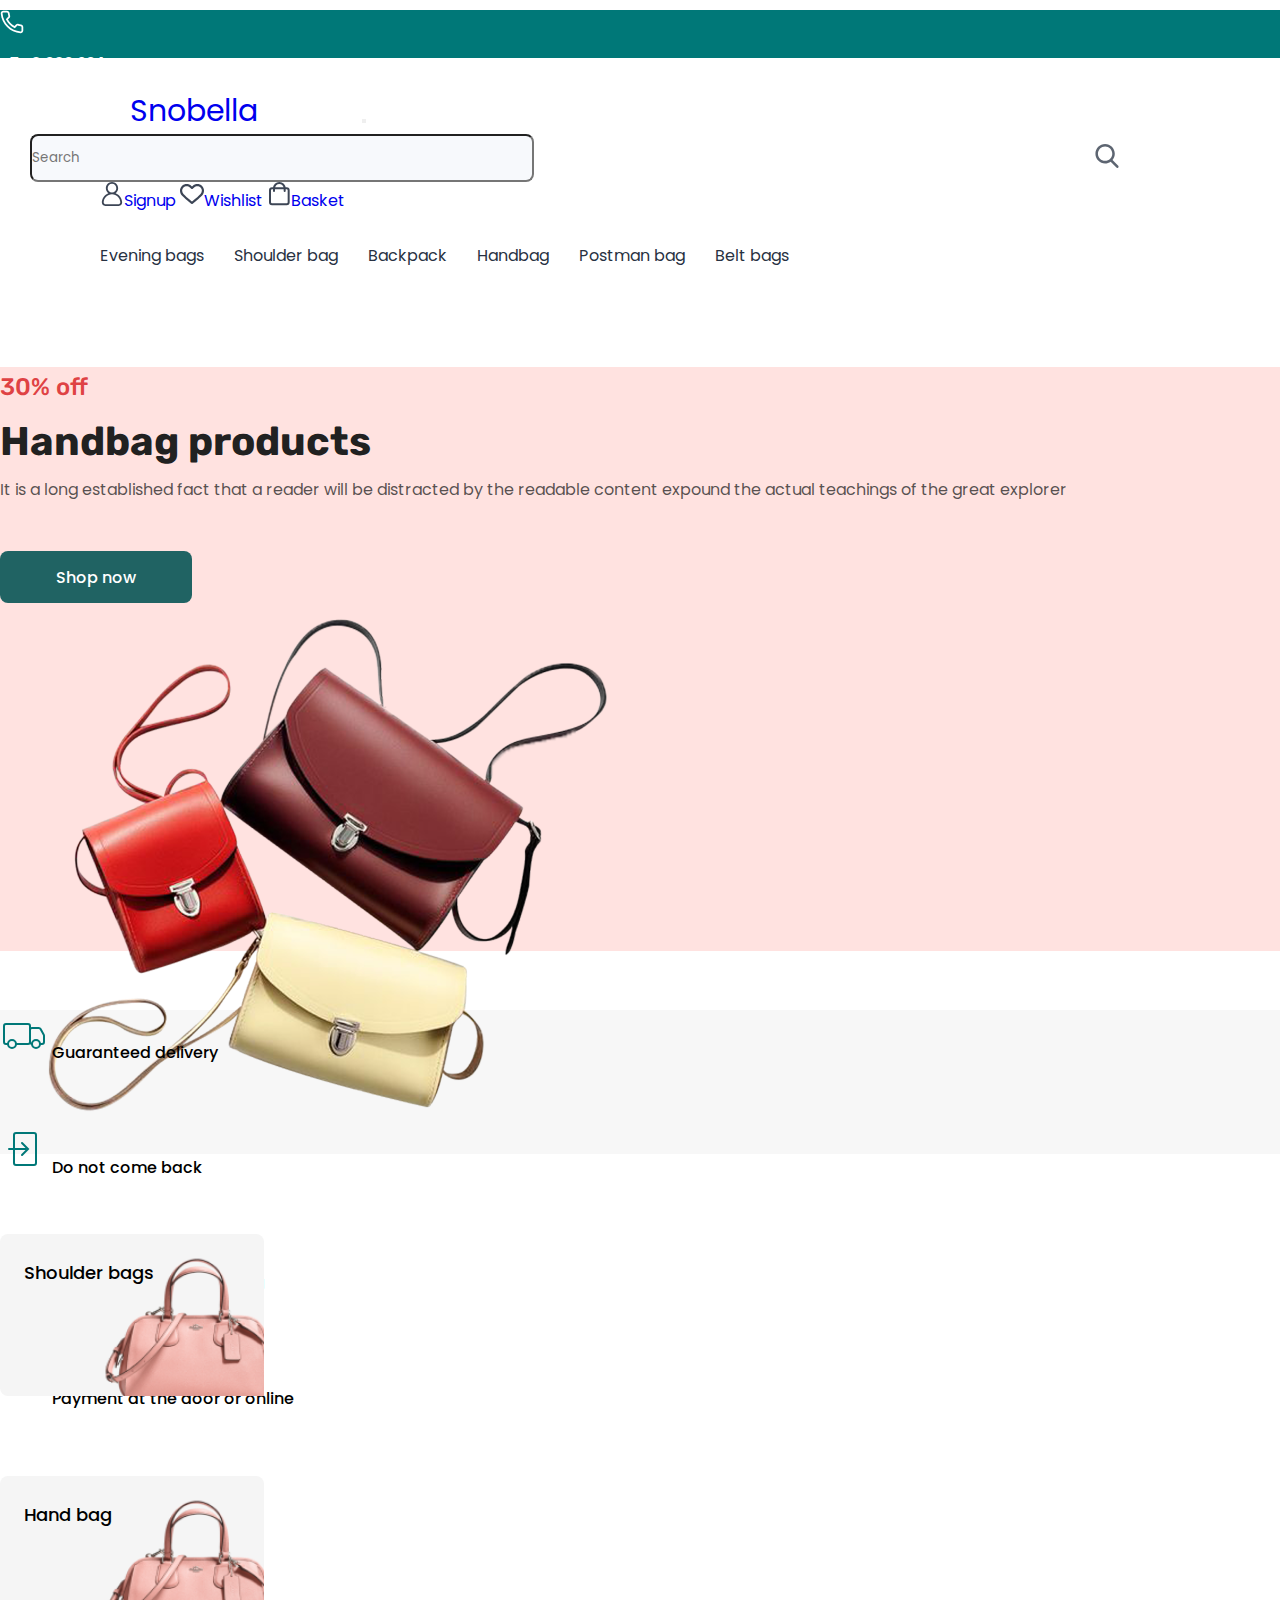
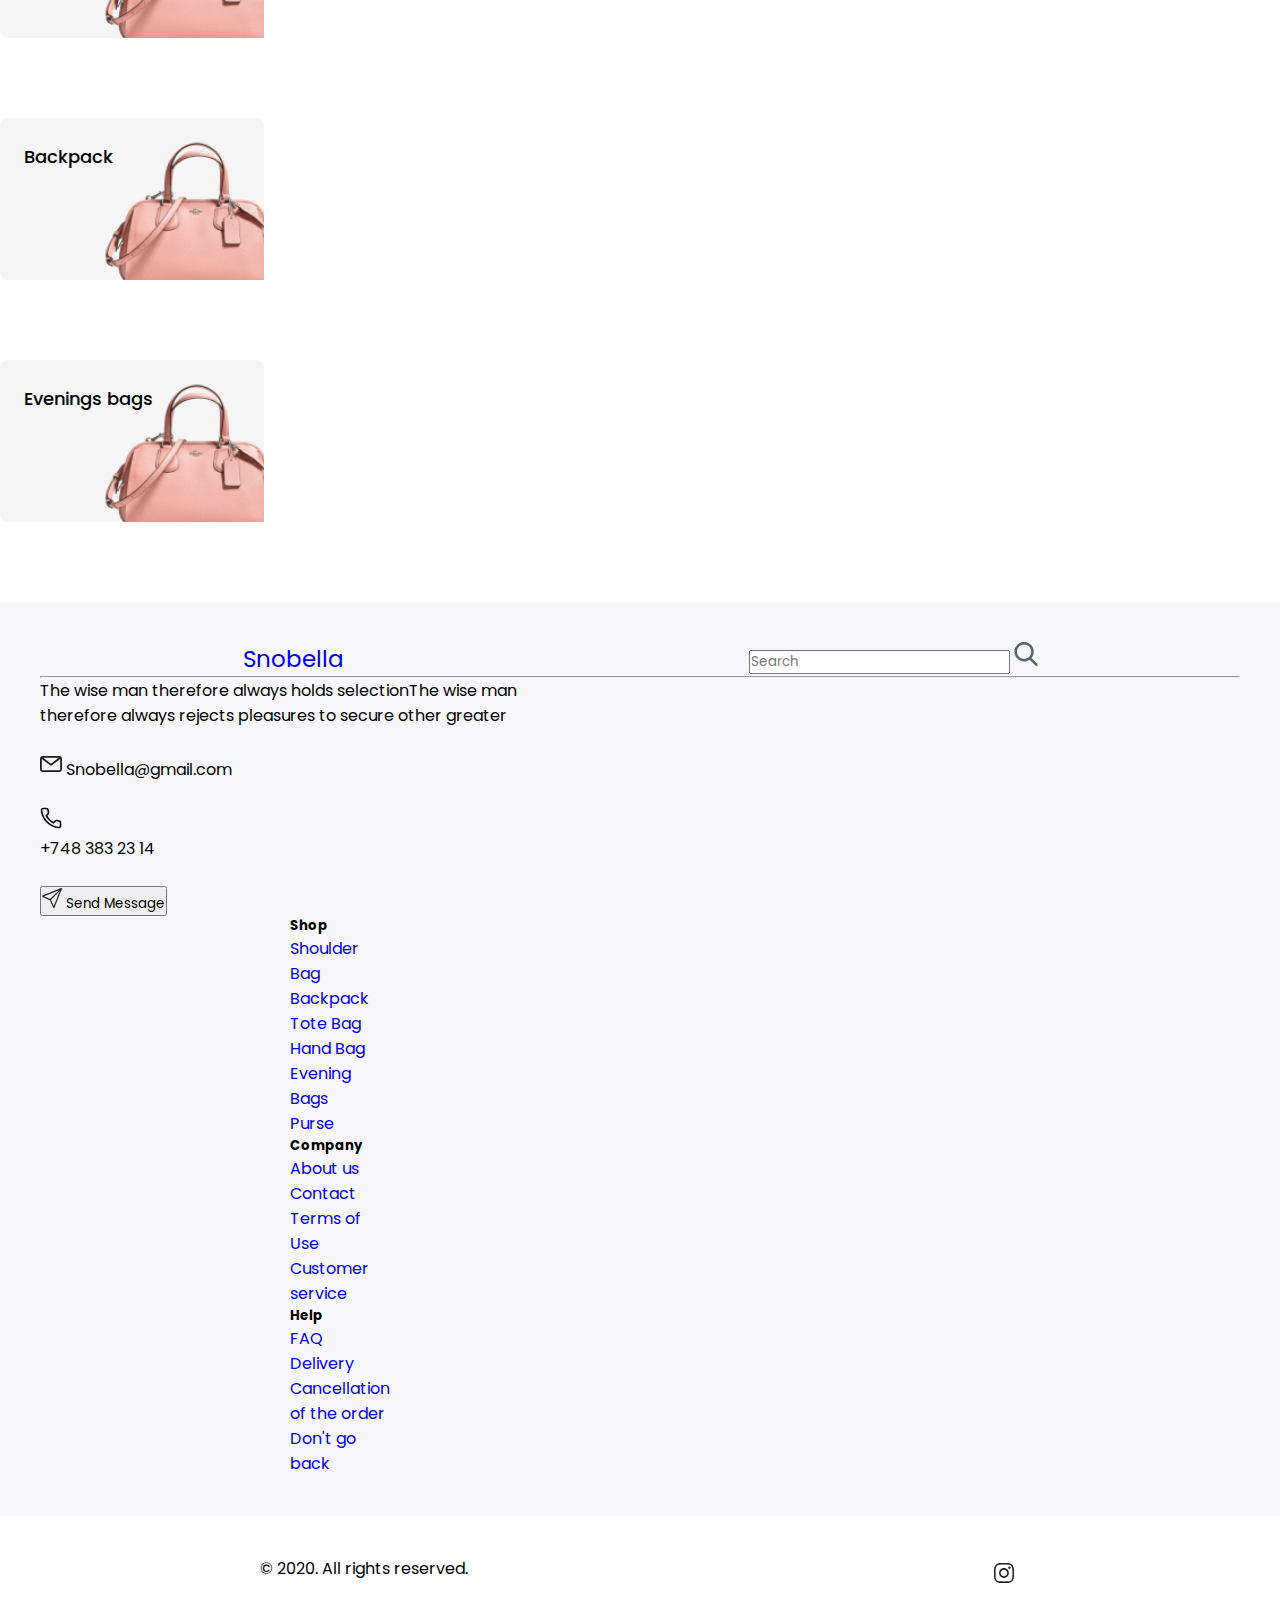
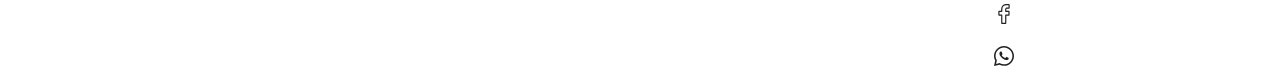
==== commit 8f5ae575: "footer added" ====
--- a/index.html
+++ b/index.html
@@ -217,7 +217,233 @@
         </section>
     </main>
     <footer>
-        <!-- place footer here -->
+        <div class="end-point">
+            <div class="col-6 ">
+
+                <div class="head-of-footer">
+
+                <div class="snobella">
+                    <a class="navbar-brand fw-bold" href="#">Snobella</a>
+                </div>
+
+                <div class="footer-search">
+                    <form class="d-flex" role="search">
+                    
+                        <input class="form-control me-2" type="search" placeholder="Search" aria-label="Search" id="search" >
+                        <svg xmlns="http://www.w3.org/2000/svg" width="24" height="24" viewBox="0 0 24 24" fill="none" class="search-icon">
+                            <g clip-path="url(#clip0_1_1261)">
+                            <path d="M23.2327 21.8602L17.5207 15.9194C18.9894 14.1735 19.794 11.9768 19.794 9.68999C19.794 4.34701 15.447 0 10.1041 0C4.76108 0 0.414062 4.34701 0.414062 9.68999C0.414062 15.033 4.76108 19.38 10.1041 19.38C12.1099 19.38 14.0213 18.775 15.6556 17.6265L21.411 23.6124C21.6516 23.8622 21.9751 24 22.3219 24C22.6501 24 22.9614 23.8749 23.1978 23.6474C23.7 23.1641 23.716 22.3628 23.2327 21.8602ZM10.1041 2.52782C14.0534 2.52782 17.2662 5.74069 17.2662 9.68999C17.2662 13.6393 14.0534 16.8522 10.1041 16.8522C6.15475 16.8522 2.94189 13.6393 2.94189 9.68999C2.94189 5.74069 6.15475 2.52782 10.1041 2.52782Z" fill="#273142" fill-opacity="0.75"/>
+                            </g>
+                            <defs>
+                            <clipPath id="clip0_1_1261">
+                            <rect width="24" height="24" fill="white"/>
+                            </clipPath>
+                            </defs>
+                            </svg>
+                      </form>
+                </div>
+
+            </div>
+         
+            </div>
+
+            <hr>
+
+            <div class="all-details d-flex">
+
+            <div class="col-12">
+
+
+                <div class="wise-words">
+                <p>The wise man therefore always holds
+                    selectionThe wise man therefore always 
+                    rejects pleasures to secure other greater</p>
+
+                </div>
+
+                    <br>
+
+                    <div class="gmail">
+
+                    <a><svg xmlns="http://www.w3.org/2000/svg" width="22" height="22" viewBox="0 0 22 22" fill="none">
+                        <path d="M19.2196 2.94238H2.78037C1.2473 2.94238 0 4.18969 0 5.72275V16.2769C0 17.81 1.2473 19.0573 2.78037 19.0573H19.2196C20.7527 19.0573 22 17.81 22 16.2769V5.72275C22 4.18969 20.7527 2.94238 19.2196 2.94238ZM18.7853 4.73586L11 10.7499L3.21475 4.73586H18.7853ZM19.2196 17.2639H2.78037C2.23623 17.2639 1.79348 16.8212 1.79348 16.277V5.90425L10.4518 12.5927C10.6132 12.7174 10.8067 12.7797 11 12.7797C11.1933 12.7797 11.3868 12.7174 11.5482 12.5927L20.2065 5.90425V16.2769C20.2065 16.8212 19.7638 17.2639 19.2196 17.2639Z" fill="#1D1D1B"/>
+                        </svg> Snobella@gmail.com</a>
+
+
+                    </div>
+            
+                    <br>
+                    
+                    <div class="col-6 contact-number d-flex">
+                        <svg xmlns="http://www.w3.org/2000/svg" width="22" height="22" viewBox="0 0 22 22" fill="none">
+                            <g clip-path="url(#clip0_1_1627)">
+                            <path d="M0.698238 3.12721C0.698238 2.52346 0.923572 1.93571 1.33282 1.48705C1.79029 0.9854 2.44225 0.697753 3.12102 0.697753L6.37376 0.697753C7.60819 0.697753 8.64297 1.61898 8.78056 2.84057C8.86163 3.5595 9.00967 4.27352 9.22053 4.96312C9.48451 5.82618 9.2554 6.75585 8.62245 7.38892L7.30456 8.70694C8.68552 11.2311 10.7903 13.3359 13.3139 14.7167L14.6319 13.3985C15.265 12.7656 16.1947 12.5365 17.0579 12.8006C17.7475 13.0115 18.4615 13.1595 19.1803 13.2406C20.402 13.378 21.3232 14.4128 21.3232 15.6472L21.3232 18.8998C21.3232 19.5787 21.0356 20.2307 20.5339 20.6882C20.0304 21.1477 19.3515 21.3751 18.6716 21.3126C16.3377 21.0978 14.0842 20.4792 11.9736 19.4739C9.92171 18.4966 8.06364 17.1834 6.45068 15.5704C4.83784 13.9576 3.52436 12.0994 2.54724 10.0475C1.54205 7.93677 0.923321 5.6833 0.708435 3.3494C0.701509 3.27525 0.698238 3.20123 0.698238 3.12721ZM7.71671 5.68028C7.71671 5.59871 7.7045 5.51575 7.6797 5.43456C7.43976 4.65029 7.27145 3.83833 7.1793 3.02096C7.13361 2.61523 6.7873 2.30908 6.37376 2.30908L3.12102 2.30908C2.89065 2.30908 2.67841 2.40287 2.52332 2.57306C2.36609 2.74515 2.29144 2.96847 2.31309 3.20161C3.11913 11.9598 10.0613 18.9019 18.8194 19.708C19.0525 19.7296 19.2758 19.6548 19.4481 19.4978C19.6181 19.3425 19.7119 19.1302 19.7119 18.8998L19.7119 15.6472C19.7119 15.2337 19.4059 14.8874 19 14.8416C18.1827 14.7495 17.3707 14.5812 16.5864 14.3414C16.2944 14.252 15.9821 14.3272 15.7713 14.5379L13.6254 16.6839L13.1066 16.4258C9.87249 14.8168 7.20498 12.1489 5.59554 8.91414L5.33723 8.39537L7.48319 6.24954C7.63513 6.09759 7.71671 5.89265 7.71671 5.68028Z" fill="black"/>
+                            </g>
+                            <defs>
+                            <clipPath id="clip0_1_1627">
+                            <rect width="22" height="22" fill="white" transform="translate(22) rotate(90)"/>
+                            </clipPath>
+                            </defs>
+                            </svg>
+                            <p>+748 383 23 14</p>
+                        </ul>
+                    </div>
+        
+
+
+                        <br>
+
+                        <div class="send-btn">
+
+                        <button type="button" class="btn btn-light"><svg xmlns="http://www.w3.org/2000/svg" width="20" height="20" viewBox="0 0 20 20" fill="none">
+                            <g clip-path="url(#clip0_1_1623)">
+                            <path d="M19.8284 0.172502C19.6626 0.00672084 19.414 -0.0442556 19.1965 0.0427755L0.36834 7.57393C0.152911 7.6601 0.00865304 7.86526 0.00037181 8.09717C-0.00787036 8.32905 0.121504 8.54393 0.330254 8.64518L7.75477 12.246L11.3556 19.6705C11.4538 19.873 11.6589 20.0008 11.8827 20.0008C11.8896 20.0008 11.8966 20.0007 11.9036 20.0004C12.1355 19.9922 12.3407 19.8479 12.4268 19.6325L19.9581 0.804454C20.0451 0.586798 19.9941 0.338244 19.8284 0.172502ZM2.0349 8.16948L16.9812 2.19101L8.07383 11.0983L2.0349 8.16948ZM11.8313 17.9659L8.90246 11.9269L17.8099 3.01961L11.8313 17.9659Z" fill="#212121"/>
+                            </g>
+                            <defs>
+                            <clipPath id="clip0_1_1623">
+                            <rect width="20" height="20" fill="white"/>
+                            </clipPath>
+                            </defs>
+                            </svg> Send Message</button>
+
+                        </div>
+
+                    </div>
+
+                        <div class="footer-details d-flex">
+
+
+                        <div class="col-2">
+                            <h5>Shop</h5>
+
+                            <ul class="nav flex-column">
+
+                                <li class="nav-item mb-2">
+                                    <a href="#" class="nav-link p-0 text-muted">Shoulder Bag</a>
+                                </li>
+
+                                <li class="nav-item mb-2">
+                                    <a href="#" class="nav-link p-0 text-muted">Backpack</a>
+                                </li>
+
+                                <li class="nav-item mb-2">
+                                    <a href="#" class="nav-link p-0 text-muted">Tote Bag</a>
+                                </li>
+
+                                <li class="nav-item mb-2">
+                                    <a href="#" class="nav-link p-0 text-muted">Hand Bag</a>
+                                </li>
+
+                                <li class="nav-item mb-2">
+                                    <a href="#" class="nav-link p-0 text-muted">Evening Bags</a>
+                                </li>
+
+                                <li class="nav-item mb-2">
+                                    <a href="#" class="nav-link p-0 text-muted">Purse</a>
+                                </li>
+
+                            </ul>
+                        </div>
+
+
+                        <div class="col-2">
+                            <h5>Company</h5>
+
+                            <ul class="nav flex-column">
+
+                                <li class="nav-item mb-2">
+                                    <a href="#" class="nav-link p-0 text-muted">About us</a>
+                                </li>
+
+                                <li class="nav-item mb-2">
+                                    <a href="#" class="nav-link p-0 text-muted">Contact</a>
+                                </li>
+
+                                <li class="nav-item mb-2">
+                                    <a href="#" class="nav-link p-0 text-muted">Terms of Use</a>
+                                </li>
+
+                                <li class="nav-item mb-2">
+                                    <a href="#" class="nav-link p-0 text-muted">Customer service</a>
+                                </li>
+
+                            </ul>
+                        </div>
+
+
+                        
+
+                        <div class="col-2">
+                            <h5>Help</h5>
+
+                            <ul class="nav flex-column">
+
+                                <li class="nav-item mb-2">
+                                    <a href="#" class="nav-link p-0 text-muted">FAQ</a>
+                                </li>
+
+                                <li class="nav-item mb-2">
+                                    <a href="#" class="nav-link p-0 text-muted">Delivery</a>
+                                </li>
+
+                                <li class="nav-item mb-2">
+                                    <a href="#" class="nav-link p-0 text-muted">Cancellation of the order</a>
+                                </li>
+
+                                <li class="nav-item mb-2">
+                                    <a href="#" class="nav-link p-0 text-muted">Don't go back</a>
+                                </li>
+
+
+                            </ul>
+                        </div>
+
+                    </div>
+            
+                </div>
+        </div>
+
+
+        <div class="the-end">
+            <span class="mb-3 mb-md-0 text-body-secondary"> © 2020. All rights reserved.</span>
+
+
+            <ul class="nav col-md-4 justify-content-end list-unstyled d-flex">
+                <li> <a> <svg xmlns="http://www.w3.org/2000/svg" width="20" height="20" viewBox="0 0 20 20" fill="none">
+                    <g clip-path="url(#clip0_1_1604)">
+                    <path d="M10.1968 20C10.1306 20 10.0644 20 9.99771 19.9997C8.43002 20.0035 6.98151 19.9637 5.57281 19.8779C4.28131 19.7993 3.10242 19.353 2.16339 18.5873C1.25732 17.8485 0.63858 16.8495 0.324402 15.6184C0.0509644 14.5466 0.0364685 13.4945 0.022583 12.4769C0.0125122 11.7468 0.00213623 10.8816 0 10.0018C0.00213623 9.1183 0.0125122 8.25313 0.022583 7.52299C0.0364685 6.50554 0.0509644 5.45344 0.324402 4.38151C0.63858 3.15043 1.25732 2.15144 2.16339 1.4126C3.10242 0.646917 4.28131 0.200597 5.57297 0.122014C6.98166 0.0364124 8.43048 -0.00356564 10.0015 0.000249067C11.5697 -0.00310787 13.0177 0.0364124 14.4264 0.122014C15.7179 0.200597 16.8968 0.646917 17.8358 1.4126C18.7421 2.15144 19.3607 3.15043 19.6748 4.38151C19.9483 5.45329 19.9628 6.50554 19.9767 7.52299C19.9867 8.25313 19.9973 9.1183 19.9992 9.99812V10.0018C19.9973 10.8816 19.9867 11.7468 19.9767 12.4769C19.9628 13.4944 19.9484 14.5465 19.6748 15.6184C19.3607 16.8495 18.7421 17.8485 17.8358 18.5873C16.8968 19.353 15.7179 19.7993 14.4264 19.8779C13.0774 19.96 11.6916 20 10.1968 20ZM9.99771 18.4372C11.5399 18.4408 12.9559 18.4019 14.3315 18.3183C15.3081 18.2589 16.1548 17.942 16.8484 17.3764C17.4896 16.8534 17.9312 16.132 18.1609 15.232C18.3885 14.3399 18.4016 13.3819 18.4143 12.4556C18.4242 11.7303 18.4346 10.8712 18.4367 9.99996C18.4346 9.12852 18.4242 8.26961 18.4143 7.54436C18.4016 6.61799 18.3885 5.66005 18.1609 4.76771C17.9312 3.86775 17.4896 3.14631 16.8484 2.62339C16.1548 2.0579 15.3081 1.74097 14.3315 1.68162C12.9559 1.59785 11.5399 1.55924 10.0014 1.5626C8.45947 1.55894 7.0433 1.59785 5.66772 1.68162C4.69116 1.74097 3.84445 2.0579 3.15079 2.62339C2.50961 3.14631 2.06802 3.86775 1.83838 4.76771C1.61072 5.66005 1.5976 6.61784 1.58493 7.54436C1.57501 8.27022 1.56464 9.12975 1.5625 10.0018C1.56464 10.87 1.57501 11.7297 1.58493 12.4556C1.5976 13.3819 1.61072 14.3399 1.83838 15.232C2.06802 16.132 2.50961 16.8534 3.15079 17.3764C3.84445 17.9419 4.69116 18.2588 5.66772 18.3181C7.0433 18.4019 8.45978 18.441 9.99771 18.4372ZM9.96048 14.8828C7.26822 14.8828 5.07767 12.6924 5.07767 9.99996C5.07767 7.30754 7.26822 5.11714 9.96048 5.11714C12.6529 5.11714 14.8433 7.30754 14.8433 9.99996C14.8433 12.6924 12.6529 14.8828 9.96048 14.8828ZM9.96048 6.67964C8.12973 6.67964 6.64017 8.1692 6.64017 9.99996C6.64017 11.8307 8.12973 13.3203 9.96048 13.3203C11.7914 13.3203 13.2808 11.8307 13.2808 9.99996C13.2808 8.1692 11.7914 6.67964 9.96048 6.67964ZM15.3902 3.55464C14.743 3.55464 14.2183 4.07923 14.2183 4.72651C14.2183 5.37379 14.743 5.89839 15.3902 5.89839C16.0374 5.89839 16.562 5.37379 16.562 4.72651C16.562 4.07923 16.0374 3.55464 15.3902 3.55464Z" fill="#212121"/>
+                    </g>
+                    <defs>
+                    <clipPath id="clip0_1_1604">
+                    <rect width="20" height="20" fill="white"/>
+                    </clipPath>
+                    </defs>
+                    </svg></a></li>
+
+                    <li><a><svg xmlns="http://www.w3.org/2000/svg" width="20" height="21" viewBox="0 0 20 21" fill="none">
+                        <g clip-path="url(#clip0_1_1599)">
+                        <path d="M11.3506 20H8.14155C7.60553 20 7.1695 19.5639 7.1695 19.0279V11.7896H5.29725C4.76123 11.7896 4.3252 11.3535 4.3252 10.8176V7.71598C4.3252 7.17996 4.76123 6.74393 5.29725 6.74393H7.1695V5.19076C7.1695 3.65073 7.65308 2.34049 8.5678 1.40192C9.48664 0.459073 10.7707 -0.0391846 12.2813 -0.0391846L14.7287 -0.0352095C15.2638 -0.0342922 15.699 0.40174 15.699 0.936843V3.81661C15.699 4.35263 15.2632 4.78867 14.7273 4.78867L13.0795 4.78928C12.5769 4.78928 12.449 4.89003 12.4216 4.92091C12.3765 4.97213 12.3228 5.11691 12.3228 5.51671V6.74378H14.6035C14.7751 6.74378 14.9415 6.78613 15.0844 6.86593C15.3928 7.03824 15.5845 7.36404 15.5845 7.71614L15.5833 10.8177C15.5833 11.3535 15.1473 11.7895 14.6112 11.7895H12.3228V19.0279C12.3228 19.5639 11.8867 20 11.3506 20ZM8.34428 18.8252H11.1479V11.2637C11.1479 10.9058 11.4392 10.6147 11.7969 10.6147H14.4085L14.4096 7.91871H11.7968C11.439 7.91871 11.1479 7.62761 11.1479 7.26971V5.51671C11.1479 5.05775 11.1945 4.53579 11.541 4.14348C11.9596 3.66923 12.6193 3.6145 13.0792 3.6145L14.5243 3.61389V1.13926L12.2803 1.1356C9.85281 1.1356 8.34428 2.68953 8.34428 5.19076V7.26971C8.34428 7.62746 8.05318 7.91871 7.69543 7.91871H5.49998V10.6147H7.69543C8.05318 10.6147 8.34428 10.9058 8.34428 11.2637V18.8252ZM14.7264 1.13957H14.7265H14.7264Z" fill="#212121"/>
+                        </g>
+                        <defs>
+                        <clipPath id="clip0_1_1599">
+                        <rect width="20" height="20.0391" fill="white"/>
+                        </clipPath>
+                        </defs>
+                        </svg></a></li>
+
+                        <li><a><svg xmlns="http://www.w3.org/2000/svg" width="20" height="20" viewBox="0 0 20 20" fill="none">
+                            <g clip-path="url(#clip0_1_1601)">
+                            <path d="M17.0282 2.90436C15.1494 1.03256 12.65 0.00106812 9.98993 0C7.33582 0 4.83246 1.03058 2.94128 2.90192C1.04675 4.77646 0.00244141 7.26761 0 9.90738V9.91043V9.91226C0.000305176 11.51 0.420074 13.1218 1.21689 14.593L0.0273132 20L5.49652 18.756C6.88171 19.454 8.42728 19.8221 9.98611 19.8227H9.99008C12.6437 19.8227 15.1471 18.792 17.0386 16.9205C18.9348 15.0444 19.9796 12.5565 19.9808 9.91501C19.9815 7.29218 18.9331 4.8024 17.0282 2.90436ZM9.98993 18.2617H9.98642C8.58673 18.2611 7.19986 17.9097 5.97595 17.2452L5.71732 17.1048L2.08054 17.932L2.87048 14.3419L2.7182 14.0793C1.96106 12.7736 1.56097 11.3322 1.56097 9.91058C1.56387 5.30899 5.3447 1.56097 9.98962 1.56097C12.2336 1.56189 14.342 2.43179 15.9265 4.01016C17.5349 5.61295 18.4204 7.70981 18.4196 9.91455C18.4178 14.5172 14.6362 18.2617 9.98993 18.2617Z" fill="#212121"/>
+                            <path d="M7.27139 5.5415H6.83347C6.68103 5.5415 6.43353 5.59857 6.22418 5.82639C6.01468 6.05435 5.42432 6.60535 5.42432 7.72595C5.42432 8.84656 6.24326 9.92932 6.35739 10.0815C6.47168 10.2334 7.9382 12.6065 10.2609 13.5194C12.1913 14.2781 12.5842 14.1272 13.0031 14.0892C13.4221 14.0513 14.3551 13.5383 14.5456 13.0066C14.736 12.4748 14.736 12.0189 14.6789 11.9236C14.6217 11.8287 14.4693 11.7718 14.2408 11.658C14.0123 11.544 12.8923 10.9837 12.6828 10.9076C12.4733 10.8317 12.321 10.7937 12.1685 11.0219C12.0161 11.2495 11.5674 11.7762 11.434 11.9282C11.3008 12.0804 11.1674 12.0994 10.9388 11.9854C10.7103 11.8712 9.98181 11.6264 9.10886 10.8506C8.42938 10.2469 7.95789 9.4769 7.82452 9.24893C7.69131 9.02112 7.81033 8.89783 7.92493 8.78415C8.02762 8.68222 8.16632 8.54275 8.28061 8.40985C8.39474 8.27679 8.42725 8.18188 8.50354 8.02991C8.57968 7.87793 8.54153 7.74487 8.48447 7.63104C8.42725 7.51706 7.98871 6.39081 7.78546 5.94037H7.78561C7.61441 5.56104 7.4342 5.54822 7.27139 5.5415Z" fill="#212121"/>
+                            </g>
+                            <defs>
+                            <clipPath id="clip0_1_1601">
+                            <rect width="20" height="20" fill="white"/>
+                            </clipPath>
+                            </defs>
+                            </svg></a></li>
+            </ul>
+        </div>
     </footer>
     <!-- Bootstrap JavaScript Libraries -->
     <script src="https://cdn.jsdelivr.net/npm/@popperjs/core@2.11.6/dist/umd/popper.min.js"
--- a/assets/css/main.css
+++ b/assets/css/main.css
@@ -24,6 +24,7 @@
 .top li {
   color: white;
   margin-right: 7px;
+  margin-top: 10px;
 }
 
 nav #search {
@@ -166,4 +167,40 @@
   position: absolute;
   bottom: 0;
   right: 0;
+}
+
+.end-point {
+  background: #F7F7F9;
+  padding: 40px;
+}
+.end-point .col-12 {
+  border: 0px solid;
+  width: 500px;
+}
+.end-point .all-details {
+  justify-content: space-around;
+}
+.end-point .footer-details {
+  gap: 70px;
+  margin-left: 250px;
+}
+.end-point .col-2 {
+  width: 100px;
+}
+.end-point .head-of-footer {
+  display: flex;
+  justify-content: space-around;
+}
+.end-point .snobella {
+  font-size: 23px;
+}
+
+.the-end {
+  margin-top: 40px;
+  margin-bottom: 40px;
+  display: flex;
+  justify-content: space-around;
+}
+.the-end li {
+  padding: 7px;
 }/*# sourceMappingURL=main.css.map */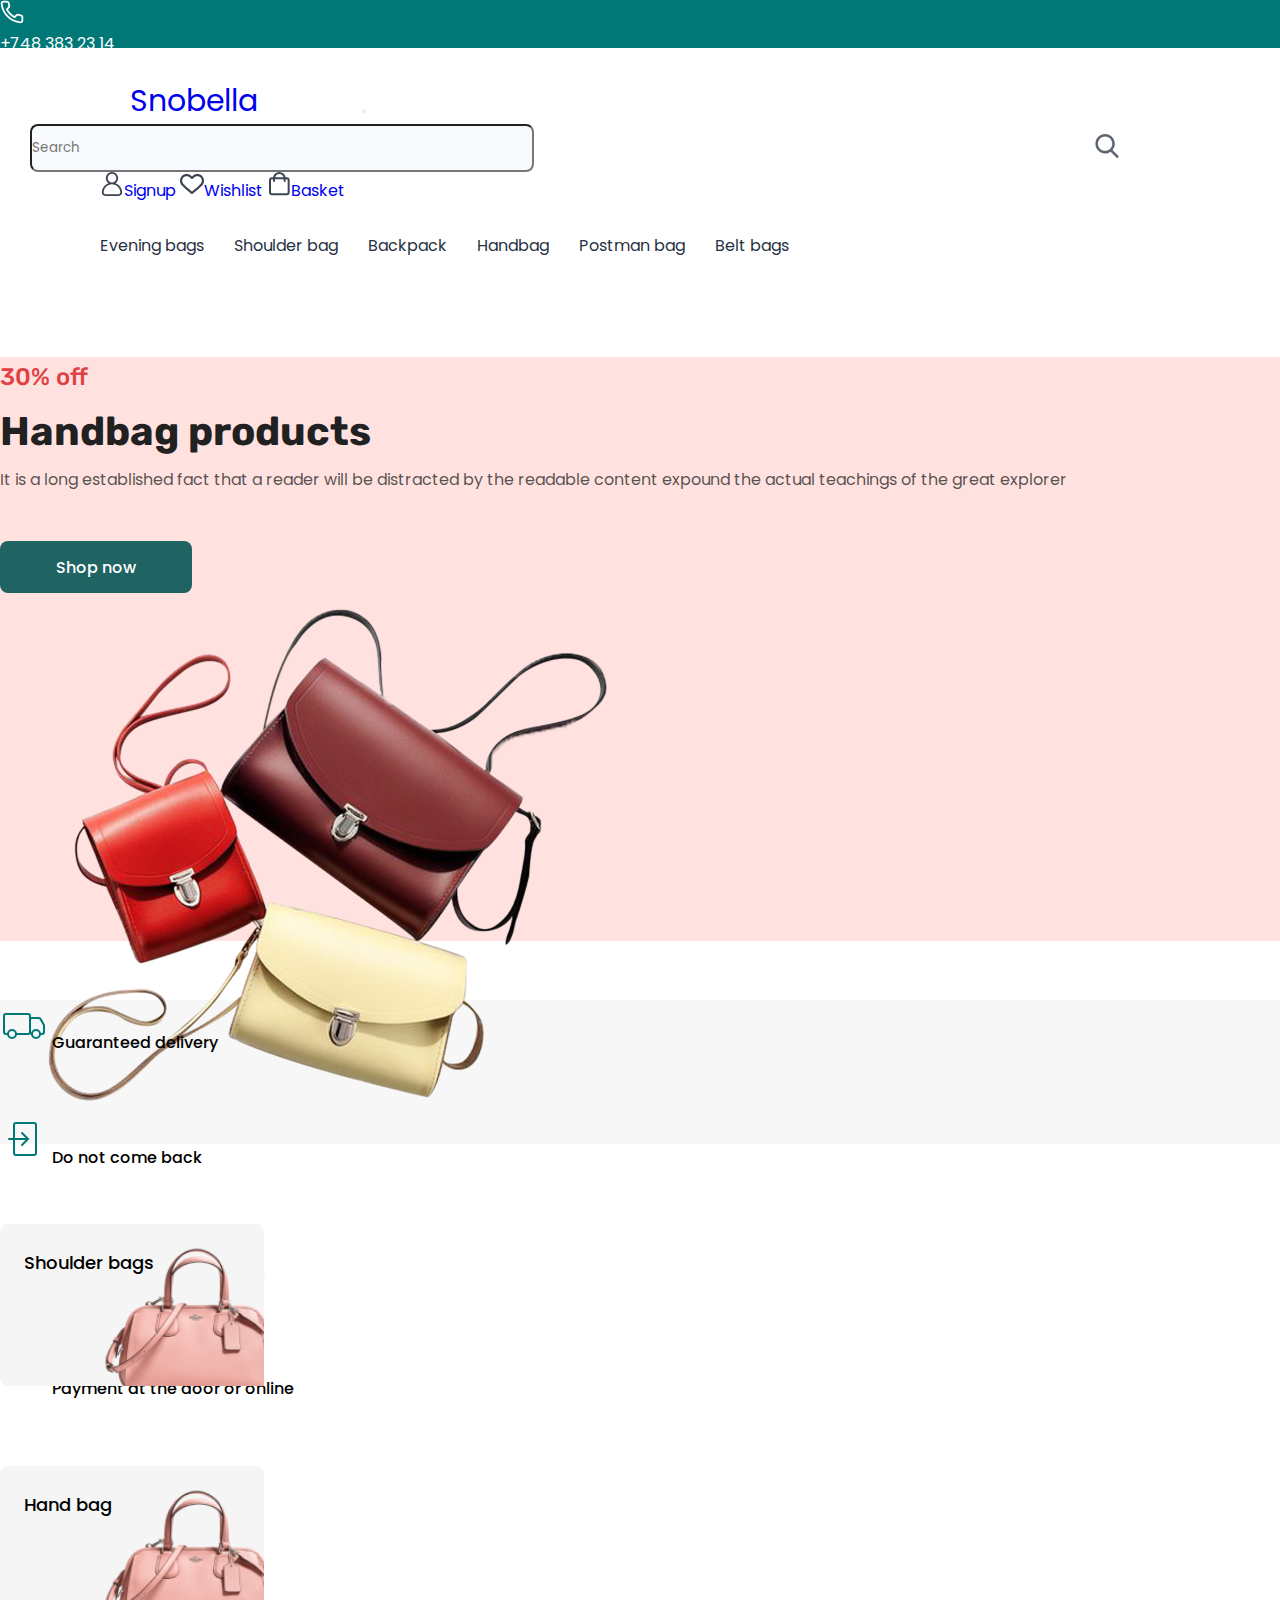
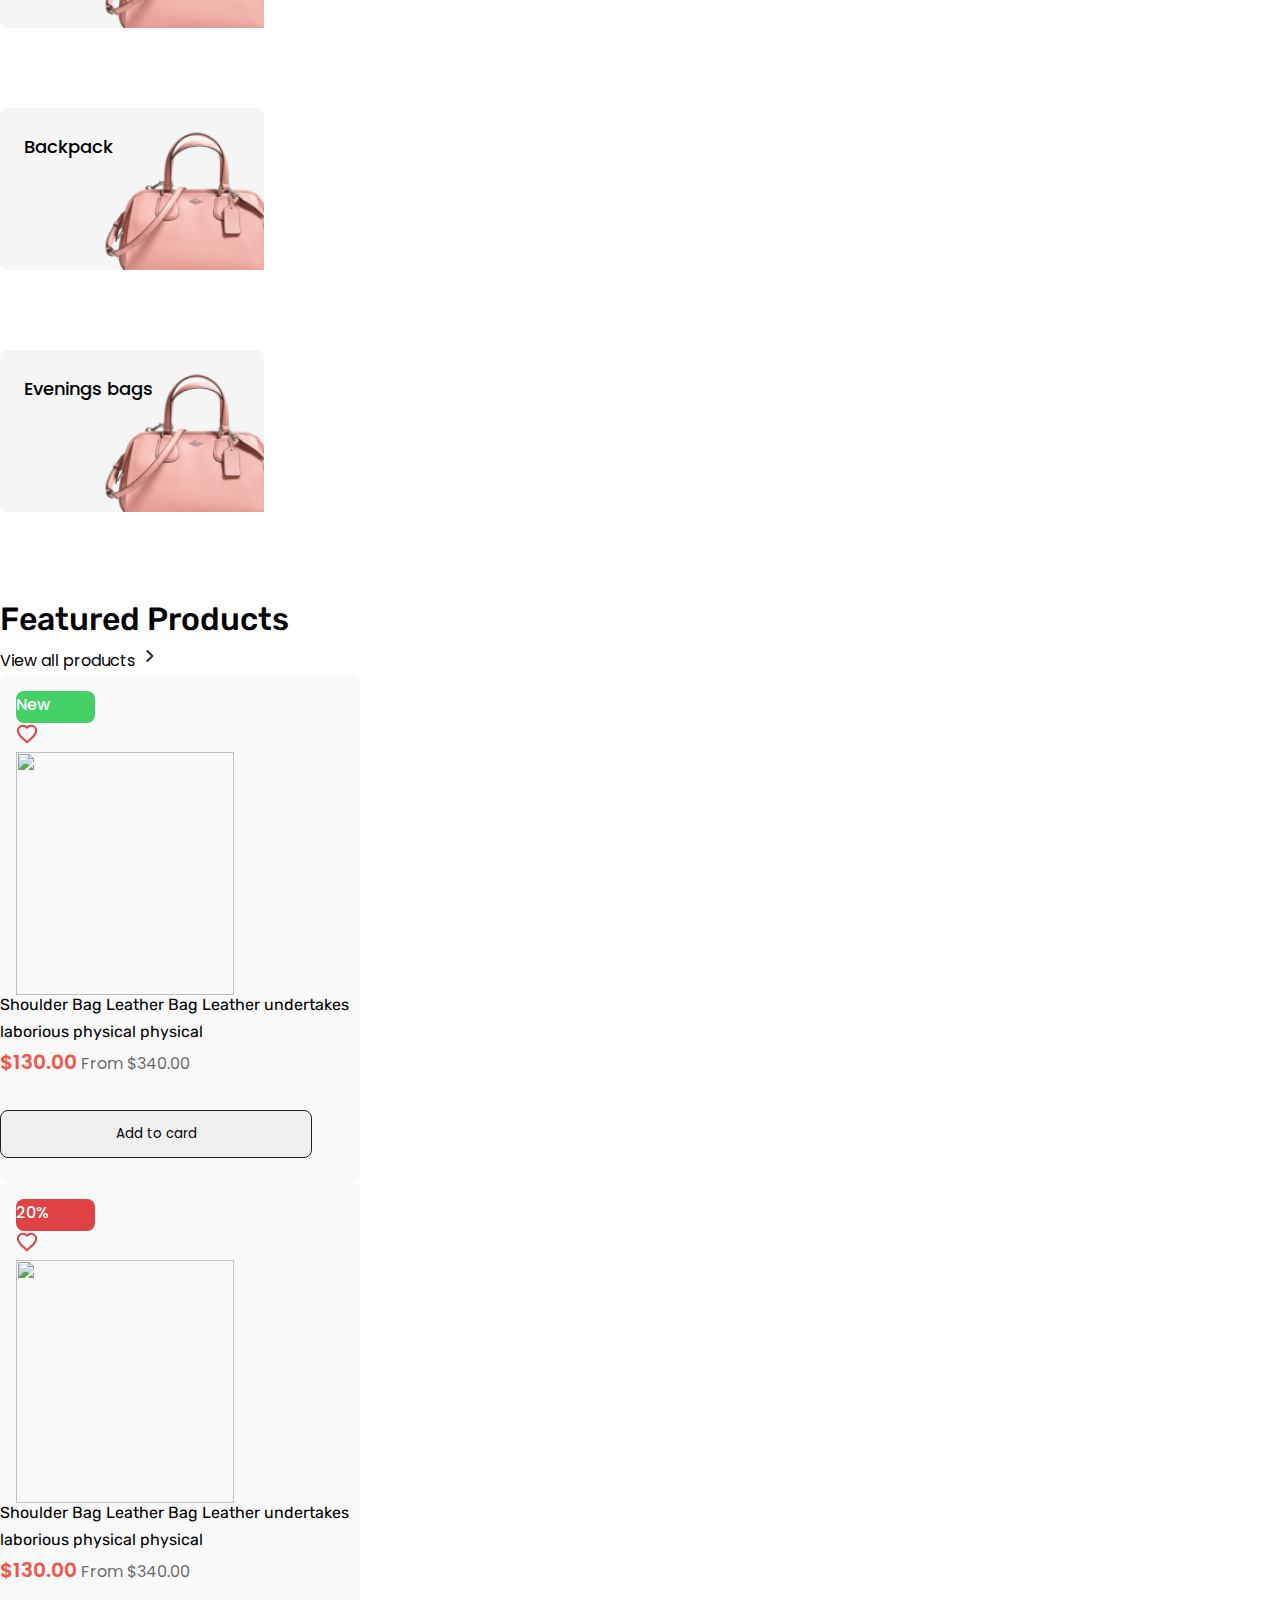
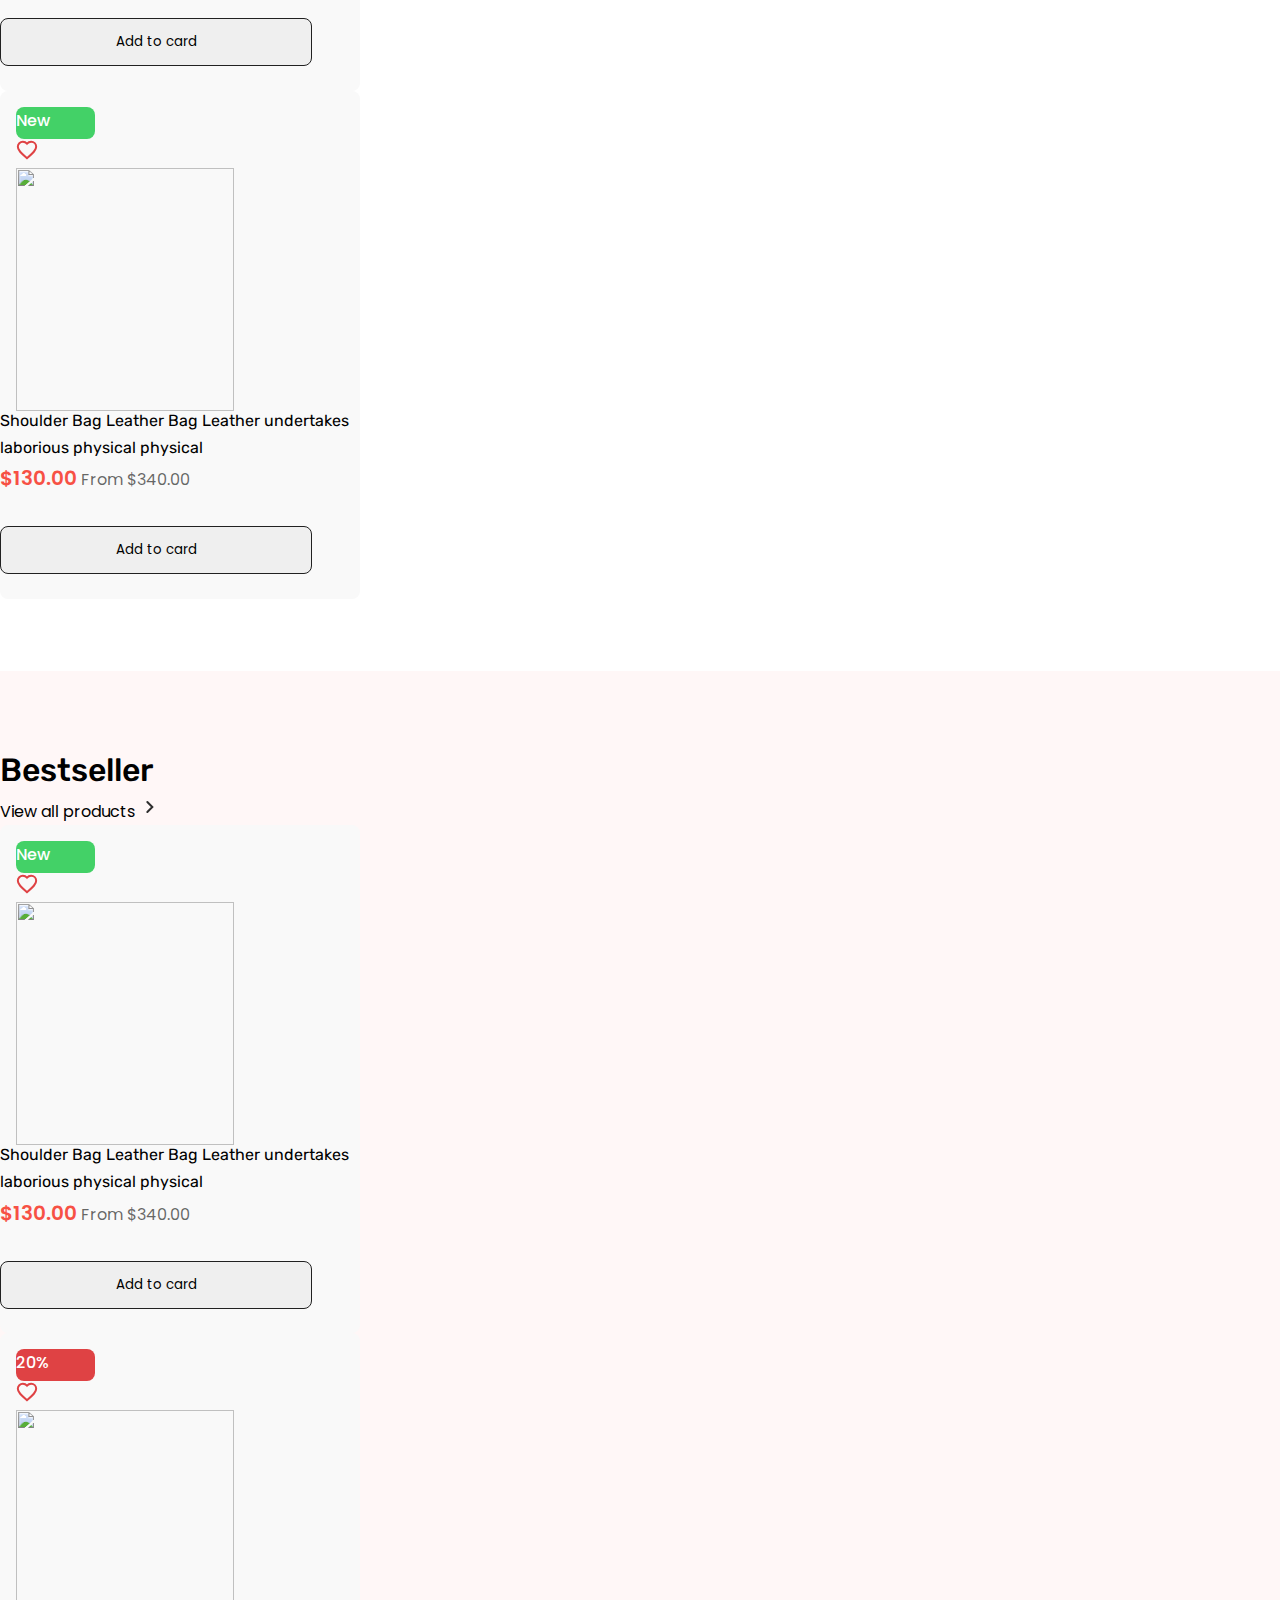
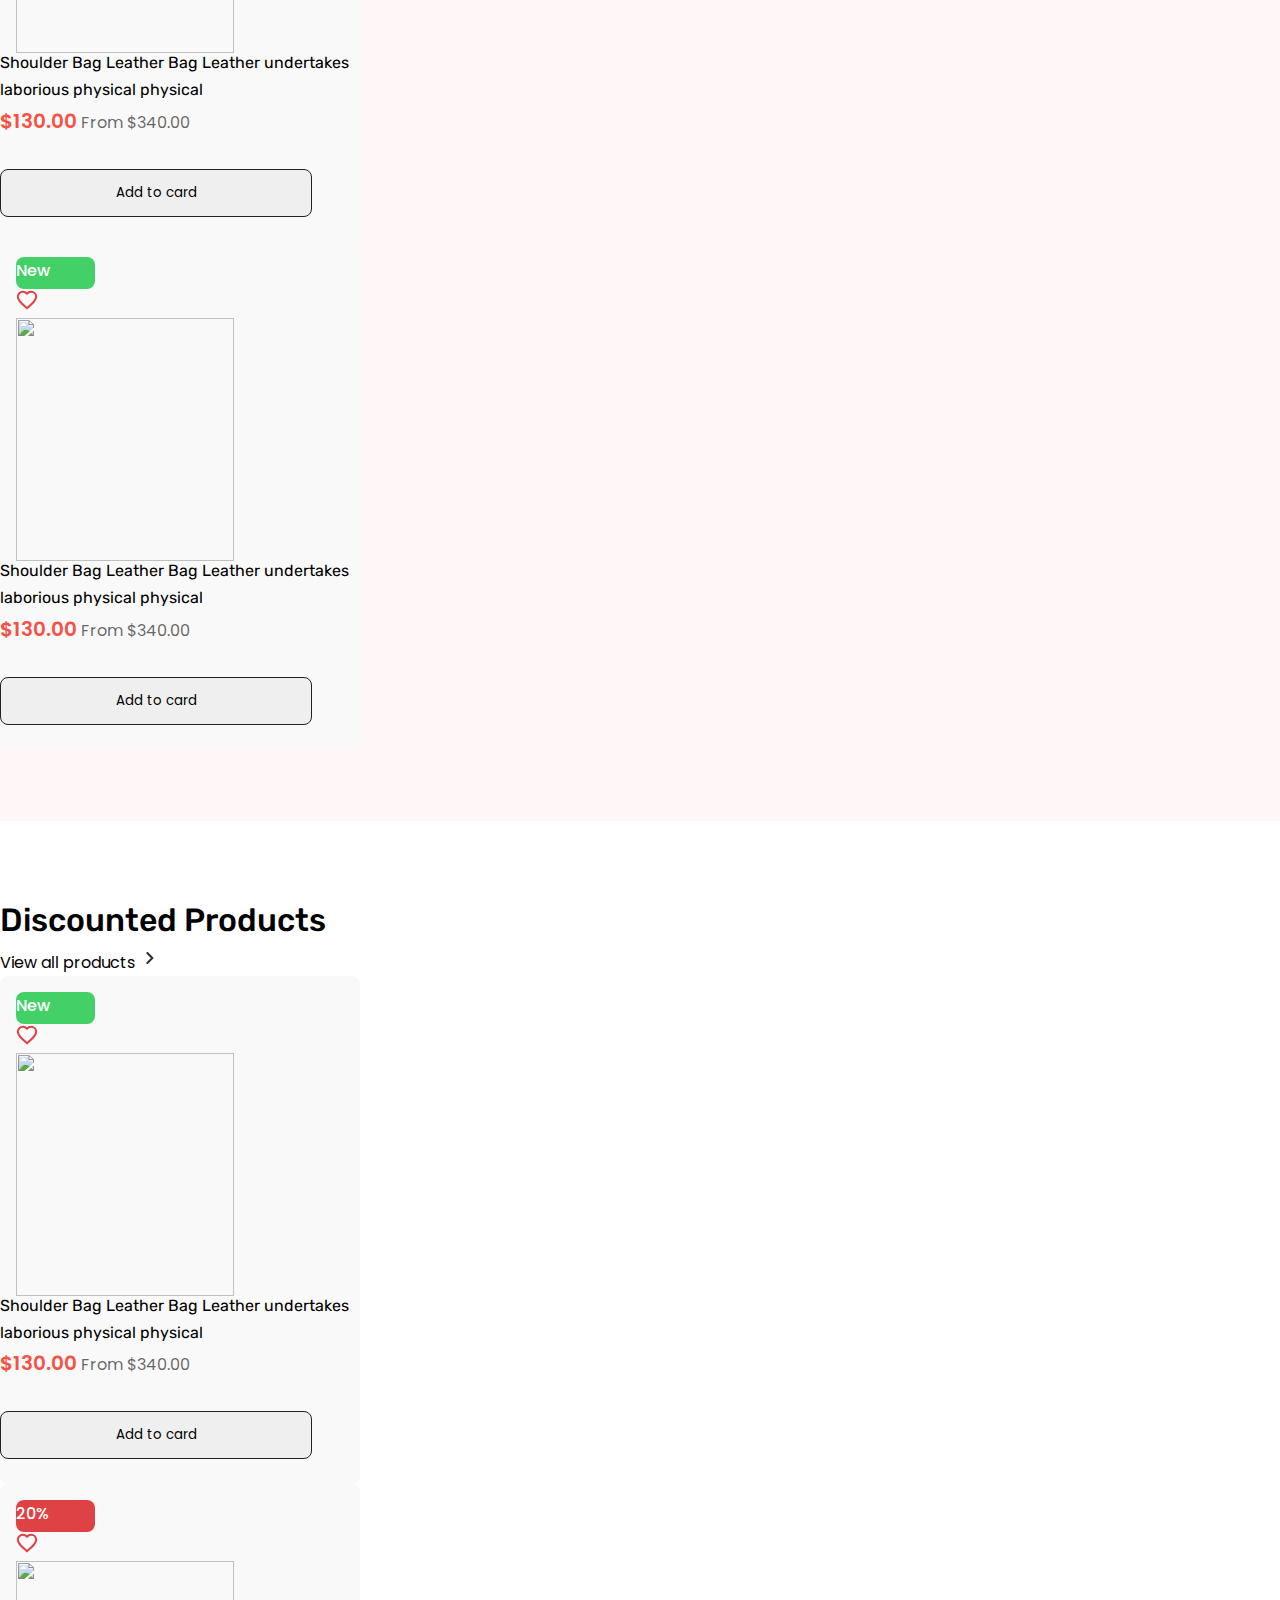
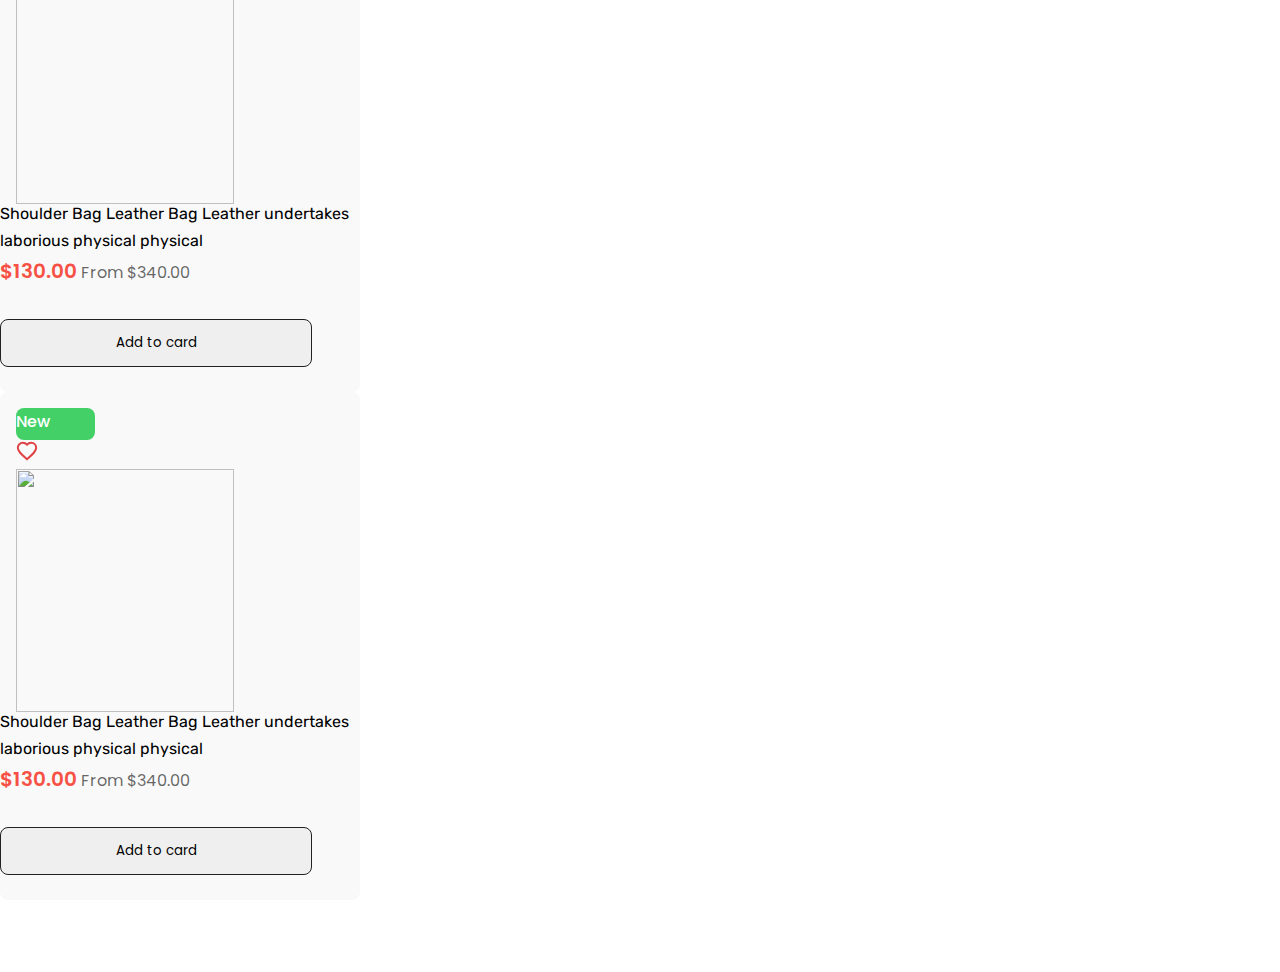
==== commit a42e7b34: "section:featured,bestseller,discounted added" ====
--- a/index.html
+++ b/index.html
@@ -26,93 +26,119 @@
 <body>
     <header>
 
-    <div class="top">
-        <div class="row">
-            <div class="col-6 contact-number">
-                <ul class="d-flex justify-content-center">
-                    <li class="phone"><svg xmlns="http://www.w3.org/2000/svg" width="24" height="24" viewBox="0 0 24 24" fill="none">
-                        <g clip-path="url(#clip0_1_1278)">
-                        <path d="M0.761715 3.41154C0.761715 2.75291 1.00753 2.11172 1.45399 1.62228C1.95304 1.07503 2.66427 0.76123 3.40475 0.76123L6.9532 0.76123C8.29985 0.76123 9.42869 1.7662 9.57879 3.09885C9.66723 3.88313 9.82873 4.66206 10.0588 5.41435C10.3467 6.35588 10.0968 7.37006 9.40631 8.06069L7.96861 9.49852C9.47511 12.2521 11.7713 14.5483 14.5243 16.0546L15.9621 14.6166C16.6528 13.9262 17.6669 13.6762 18.6086 13.9643C19.3609 14.1944 20.1398 14.3559 20.924 14.4443C22.2567 14.5943 23.2617 15.7231 23.2617 17.0698L23.2617 20.6181C23.2617 21.3587 22.9479 22.0699 22.4007 22.569C21.8513 23.0702 21.1107 23.3184 20.369 23.2501C17.8229 23.0158 15.3646 22.341 13.0621 21.2443C10.8237 20.1782 8.7967 18.7456 7.0371 16.986C5.27764 15.2265 3.84475 13.1994 2.7788 10.9609C1.68223 8.65834 1.00726 6.20001 0.772838 3.65393C0.765283 3.57304 0.761715 3.49229 0.761715 3.41154ZM8.41823 6.19672C8.41823 6.10773 8.4049 6.01723 8.37785 5.92865C8.1161 5.07309 7.93249 4.18732 7.83197 3.29564C7.78212 2.85303 7.40432 2.51904 6.9532 2.51904L3.40475 2.51904C3.15344 2.51904 2.9219 2.62135 2.75271 2.80702C2.58119 2.99475 2.49975 3.23837 2.52337 3.49271C3.40269 13.0471 10.976 20.6203 20.5302 21.4997C20.7846 21.5232 21.0282 21.4416 21.2161 21.2704C21.4016 21.1009 21.5039 20.8694 21.5039 20.6181L21.5039 17.0698C21.5039 16.6186 21.1701 16.2408 20.7273 16.1908C19.8356 16.0905 18.9499 15.9068 18.0943 15.6452C17.7757 15.5477 17.435 15.6297 17.2051 15.8596L14.864 18.2007L14.2981 17.9191C10.77 16.1638 7.85998 13.2534 6.10423 9.72456L5.82243 9.15863L8.16348 6.81772C8.32924 6.65196 8.41823 6.42839 8.41823 6.19672Z" fill="white"/>
-                        </g>
-                        <defs>
-                        <clipPath id="clip0_1_1278">
-                        <rect width="24" height="24" fill="white" transform="translate(24) rotate(90)"/>
-                        </clipPath>
-                        </defs>
-                        </svg></li>
-                    <li><p>+748 383 23 14</p></li>
-                </ul>
-            </div>
-
-            <div class="col-6 page-contents">
-                <ul class="d-flex justify-content-center">
-
-                    <li> <a> Terms of Use </a> </li>
-                    <li> | </li>
-                    <li> <a> FAQ </a></li>
-                    <li> | </li>
-                    <li> <a> Customer service </a></li>
-                    
-                </ul>
+        <div class="top">
+            <div class="row">
+                <div class="col-6 contact-number">
+                    <ul class="d-flex justify-content-center">
+                        <li class="phone"><svg xmlns="http://www.w3.org/2000/svg" width="24" height="24"
+                                viewBox="0 0 24 24" fill="none">
+                                <g clip-path="url(#clip0_1_1278)">
+                                    <path
+                                        d="M0.761715 3.41154C0.761715 2.75291 1.00753 2.11172 1.45399 1.62228C1.95304 1.07503 2.66427 0.76123 3.40475 0.76123L6.9532 0.76123C8.29985 0.76123 9.42869 1.7662 9.57879 3.09885C9.66723 3.88313 9.82873 4.66206 10.0588 5.41435C10.3467 6.35588 10.0968 7.37006 9.40631 8.06069L7.96861 9.49852C9.47511 12.2521 11.7713 14.5483 14.5243 16.0546L15.9621 14.6166C16.6528 13.9262 17.6669 13.6762 18.6086 13.9643C19.3609 14.1944 20.1398 14.3559 20.924 14.4443C22.2567 14.5943 23.2617 15.7231 23.2617 17.0698L23.2617 20.6181C23.2617 21.3587 22.9479 22.0699 22.4007 22.569C21.8513 23.0702 21.1107 23.3184 20.369 23.2501C17.8229 23.0158 15.3646 22.341 13.0621 21.2443C10.8237 20.1782 8.7967 18.7456 7.0371 16.986C5.27764 15.2265 3.84475 13.1994 2.7788 10.9609C1.68223 8.65834 1.00726 6.20001 0.772838 3.65393C0.765283 3.57304 0.761715 3.49229 0.761715 3.41154ZM8.41823 6.19672C8.41823 6.10773 8.4049 6.01723 8.37785 5.92865C8.1161 5.07309 7.93249 4.18732 7.83197 3.29564C7.78212 2.85303 7.40432 2.51904 6.9532 2.51904L3.40475 2.51904C3.15344 2.51904 2.9219 2.62135 2.75271 2.80702C2.58119 2.99475 2.49975 3.23837 2.52337 3.49271C3.40269 13.0471 10.976 20.6203 20.5302 21.4997C20.7846 21.5232 21.0282 21.4416 21.2161 21.2704C21.4016 21.1009 21.5039 20.8694 21.5039 20.6181L21.5039 17.0698C21.5039 16.6186 21.1701 16.2408 20.7273 16.1908C19.8356 16.0905 18.9499 15.9068 18.0943 15.6452C17.7757 15.5477 17.435 15.6297 17.2051 15.8596L14.864 18.2007L14.2981 17.9191C10.77 16.1638 7.85998 13.2534 6.10423 9.72456L5.82243 9.15863L8.16348 6.81772C8.32924 6.65196 8.41823 6.42839 8.41823 6.19672Z"
+                                        fill="white" />
+                                </g>
+                                <defs>
+                                    <clipPath id="clip0_1_1278">
+                                        <rect width="24" height="24" fill="white"
+                                            transform="translate(24) rotate(90)" />
+                                    </clipPath>
+                                </defs>
+                            </svg></li>
+                        <li>
+                            <p>+748 383 23 14</p>
+                        </li>
+                    </ul>
+                </div>
+
+                <div class="col-6 page-contents">
+                    <ul class="d-flex justify-content-center">
+
+                        <li> <a> Terms of Use </a> </li>
+                        <li> | </li>
+                        <li> <a> FAQ </a></li>
+                        <li> | </li>
+                        <li> <a> Customer service </a></li>
+
+                    </ul>
+                </div>
             </div>
         </div>
-    </div>
 
 
         <nav class="navbar navbar-expand-lg bg-body-tertiary">
-            
+
             <div class="container-fluid">
-              <a class="navbar-brand fw-bold" href="#">Snobella</a>
-              <button class="navbar-toggler" type="button" data-bs-toggle="collapse" data-bs-target="#navbarSupportedContent" aria-controls="navbarSupportedContent" aria-expanded="false" aria-label="Toggle navigation">
-                <span class="navbar-toggler-icon"></span>
-              </button>
-              <div class="collapse navbar-collapse" id="navbarSupportedContent">
-
-                <form class="d-flex" role="search">
-                    
-                    <input class="form-control me-2" type="search" placeholder="Search" aria-label="Search" id="search" >
-                    <svg xmlns="http://www.w3.org/2000/svg" width="24" height="24" viewBox="0 0 24 24" fill="none" class="search-icon">
-                        <g clip-path="url(#clip0_1_1261)">
-                        <path d="M23.2327 21.8602L17.5207 15.9194C18.9894 14.1735 19.794 11.9768 19.794 9.68999C19.794 4.34701 15.447 0 10.1041 0C4.76108 0 0.414062 4.34701 0.414062 9.68999C0.414062 15.033 4.76108 19.38 10.1041 19.38C12.1099 19.38 14.0213 18.775 15.6556 17.6265L21.411 23.6124C21.6516 23.8622 21.9751 24 22.3219 24C22.6501 24 22.9614 23.8749 23.1978 23.6474C23.7 23.1641 23.716 22.3628 23.2327 21.8602ZM10.1041 2.52782C14.0534 2.52782 17.2662 5.74069 17.2662 9.68999C17.2662 13.6393 14.0534 16.8522 10.1041 16.8522C6.15475 16.8522 2.94189 13.6393 2.94189 9.68999C2.94189 5.74069 6.15475 2.52782 10.1041 2.52782Z" fill="#273142" fill-opacity="0.75"/>
-                        </g>
-                        <defs>
-                        <clipPath id="clip0_1_1261">
-                        <rect width="24" height="24" fill="white"/>
-                        </clipPath>
-                        </defs>
-                        </svg>
-                  </form>
-                <ul class="navbar-nav me-auto mb-2 mb-lg-0 ">
-                  <li class="nav-item d-flex">
-                    <a class="nav-link active" aria-current="page" href="#"><svg xmlns="http://www.w3.org/2000/svg" width="24" height="24" viewBox="0 0 24 24" fill="none">
-                        <path d="M15.6186 11.1284C17.1543 10.0084 18.1544 8.19581 18.1544 6.15384C18.1544 2.76061 15.3937 0 12.0005 0C8.60727 0 5.84666 2.76061 5.84666 6.15384C5.84666 8.19581 6.84665 10.0084 8.38237 11.1284C4.56487 12.5892 1.84668 16.2905 1.84668 20.6154C1.84668 22.4817 3.36501 24 5.23129 24H18.7697C20.636 24 22.1543 22.4817 22.1543 20.6154C22.1543 16.2905 19.4361 12.5892 15.6186 11.1284ZM7.69284 6.15384C7.69284 3.77859 9.62526 1.84617 12.0005 1.84617C14.3758 1.84617 16.3082 3.77859 16.3082 6.15384C16.3082 8.52909 14.3758 10.4616 12.0005 10.4616C9.62526 10.4616 7.69284 8.52909 7.69284 6.15384ZM18.7697 22.1538H5.23129C4.38299 22.1538 3.69285 21.4637 3.69285 20.6153C3.69285 16.0344 7.4196 12.3076 12.0006 12.3076C16.5815 12.3076 20.3083 16.0344 20.3083 20.6153C20.3082 21.4637 19.6181 22.1538 18.7697 22.1538Z" fill="#273142" fill-opacity="0.9"/>
-                        </svg>Signup</a>
-                    <a class="nav-link active" aria-current="page" href="#"><svg xmlns="http://www.w3.org/2000/svg" width="24" height="24" viewBox="0 0 24 24" fill="none">
-                        <g clip-path="url(#clip0_1_1252)">
-                        <path d="M22.0718 3.96971C19.4616 1.36022 15.2154 1.36022 12.6059 3.96971L11.9998 4.57546L11.394 3.96971C8.78456 1.35987 4.53796 1.35987 1.92847 3.96971C-0.628033 6.52621 -0.644634 10.5785 1.88997 13.3961C4.20171 15.9649 11.0196 21.5149 11.3089 21.7498C11.5053 21.9094 11.7416 21.9871 11.9765 21.9871C11.9843 21.9871 11.992 21.9871 11.9994 21.9868C12.2424 21.9981 12.4872 21.9147 12.69 21.7498C12.9792 21.5149 19.7979 15.9649 22.1103 13.3957C24.6446 10.5785 24.628 6.52621 22.0718 3.96971ZM20.535 11.9783C18.7326 13.9806 13.7782 18.1103 11.9994 19.5758C10.2207 18.1107 5.26733 13.9813 3.46527 11.9787C1.69712 10.0134 1.68052 7.21461 3.42677 5.46836C4.31862 4.57687 5.48985 4.13077 6.66108 4.13077C7.83231 4.13077 9.00355 4.57652 9.89539 5.46836L11.2277 6.80066C11.3863 6.95925 11.5862 7.0539 11.796 7.08711C12.1365 7.16022 12.5059 7.06521 12.7708 6.80101L14.1038 5.46836C15.8879 3.68502 18.7898 3.68538 20.5728 5.46836C22.3191 7.21461 22.3025 10.0134 20.535 11.9783Z" fill="#273142" fill-opacity="0.9"/>
-                        </g>
-                        <defs>
-                        <clipPath id="clip0_1_1252">
-                        <rect width="24" height="24" fill="white"/>
-                        </clipPath>
-                        </defs>
-                        </svg>Wishlist</a>
-                    <a class="nav-link active" aria-current="page" href="#"><svg xmlns="http://www.w3.org/2000/svg" width="24" height="24" viewBox="0 0 24 24" fill="none">
-                        <path d="M19.6667 6.33337H5C3.89543 6.33337 3 7.2288 3 8.33337V20.3334C3 21.4379 3.89543 22.3334 5 22.3334H19.6667C20.7712 22.3334 21.6667 21.4379 21.6667 20.3334V8.33337C21.6667 7.2288 20.7712 6.33337 19.6667 6.33337Z" stroke="#3D4655" stroke-width="2" stroke-linecap="square"/>
-                        <path d="M7 9V6.33333C7 4.91885 7.5619 3.56229 8.5621 2.5621C9.56229 1.5619 10.9188 1 12.3333 1C13.7478 1 15.1044 1.5619 16.1046 2.5621C17.1048 3.56229 17.6667 4.91885 17.6667 6.33333V9" stroke="#3D4655" stroke-width="2" stroke-linecap="round"/>
-                        </svg>Basket</a>
-                  </li>
+                <a class="navbar-brand fw-bold" href="#">Snobella</a>
+                <button class="navbar-toggler" type="button" data-bs-toggle="collapse"
+                    data-bs-target="#navbarSupportedContent" aria-controls="navbarSupportedContent"
+                    aria-expanded="false" aria-label="Toggle navigation">
+                    <span class="navbar-toggler-icon"></span>
+                </button>
+                <div class="collapse navbar-collapse" id="navbarSupportedContent">
+
+                    <form class="d-flex" role="search">
+
+                        <input class="form-control me-2" type="search" placeholder="Search" aria-label="Search"
+                            id="search">
+                        <svg xmlns="http://www.w3.org/2000/svg" width="24" height="24" viewBox="0 0 24 24" fill="none"
+                            class="search-icon">
+                            <g clip-path="url(#clip0_1_1261)">
+                                <path
+                                    d="M23.2327 21.8602L17.5207 15.9194C18.9894 14.1735 19.794 11.9768 19.794 9.68999C19.794 4.34701 15.447 0 10.1041 0C4.76108 0 0.414062 4.34701 0.414062 9.68999C0.414062 15.033 4.76108 19.38 10.1041 19.38C12.1099 19.38 14.0213 18.775 15.6556 17.6265L21.411 23.6124C21.6516 23.8622 21.9751 24 22.3219 24C22.6501 24 22.9614 23.8749 23.1978 23.6474C23.7 23.1641 23.716 22.3628 23.2327 21.8602ZM10.1041 2.52782C14.0534 2.52782 17.2662 5.74069 17.2662 9.68999C17.2662 13.6393 14.0534 16.8522 10.1041 16.8522C6.15475 16.8522 2.94189 13.6393 2.94189 9.68999C2.94189 5.74069 6.15475 2.52782 10.1041 2.52782Z"
+                                    fill="#273142" fill-opacity="0.75" />
+                            </g>
+                            <defs>
+                                <clipPath id="clip0_1_1261">
+                                    <rect width="24" height="24" fill="white" />
+                                </clipPath>
+                            </defs>
+                        </svg>
+                    </form>
+                    <ul class="navbar-nav me-auto mb-2 mb-lg-0 ">
+                        <li class="nav-item d-flex">
+                            <a class="nav-link active" aria-current="page" href="#"><svg
+                                    xmlns="http://www.w3.org/2000/svg" width="24" height="24" viewBox="0 0 24 24"
+                                    fill="none">
+                                    <path
+                                        d="M15.6186 11.1284C17.1543 10.0084 18.1544 8.19581 18.1544 6.15384C18.1544 2.76061 15.3937 0 12.0005 0C8.60727 0 5.84666 2.76061 5.84666 6.15384C5.84666 8.19581 6.84665 10.0084 8.38237 11.1284C4.56487 12.5892 1.84668 16.2905 1.84668 20.6154C1.84668 22.4817 3.36501 24 5.23129 24H18.7697C20.636 24 22.1543 22.4817 22.1543 20.6154C22.1543 16.2905 19.4361 12.5892 15.6186 11.1284ZM7.69284 6.15384C7.69284 3.77859 9.62526 1.84617 12.0005 1.84617C14.3758 1.84617 16.3082 3.77859 16.3082 6.15384C16.3082 8.52909 14.3758 10.4616 12.0005 10.4616C9.62526 10.4616 7.69284 8.52909 7.69284 6.15384ZM18.7697 22.1538H5.23129C4.38299 22.1538 3.69285 21.4637 3.69285 20.6153C3.69285 16.0344 7.4196 12.3076 12.0006 12.3076C16.5815 12.3076 20.3083 16.0344 20.3083 20.6153C20.3082 21.4637 19.6181 22.1538 18.7697 22.1538Z"
+                                        fill="#273142" fill-opacity="0.9" />
+                                </svg>Signup</a>
+                            <a class="nav-link active" aria-current="page" href="#"><svg
+                                    xmlns="http://www.w3.org/2000/svg" width="24" height="24" viewBox="0 0 24 24"
+                                    fill="none">
+                                    <g clip-path="url(#clip0_1_1252)">
+                                        <path
+                                            d="M22.0718 3.96971C19.4616 1.36022 15.2154 1.36022 12.6059 3.96971L11.9998 4.57546L11.394 3.96971C8.78456 1.35987 4.53796 1.35987 1.92847 3.96971C-0.628033 6.52621 -0.644634 10.5785 1.88997 13.3961C4.20171 15.9649 11.0196 21.5149 11.3089 21.7498C11.5053 21.9094 11.7416 21.9871 11.9765 21.9871C11.9843 21.9871 11.992 21.9871 11.9994 21.9868C12.2424 21.9981 12.4872 21.9147 12.69 21.7498C12.9792 21.5149 19.7979 15.9649 22.1103 13.3957C24.6446 10.5785 24.628 6.52621 22.0718 3.96971ZM20.535 11.9783C18.7326 13.9806 13.7782 18.1103 11.9994 19.5758C10.2207 18.1107 5.26733 13.9813 3.46527 11.9787C1.69712 10.0134 1.68052 7.21461 3.42677 5.46836C4.31862 4.57687 5.48985 4.13077 6.66108 4.13077C7.83231 4.13077 9.00355 4.57652 9.89539 5.46836L11.2277 6.80066C11.3863 6.95925 11.5862 7.0539 11.796 7.08711C12.1365 7.16022 12.5059 7.06521 12.7708 6.80101L14.1038 5.46836C15.8879 3.68502 18.7898 3.68538 20.5728 5.46836C22.3191 7.21461 22.3025 10.0134 20.535 11.9783Z"
+                                            fill="#273142" fill-opacity="0.9" />
+                                    </g>
+                                    <defs>
+                                        <clipPath id="clip0_1_1252">
+                                            <rect width="24" height="24" fill="white" />
+                                        </clipPath>
+                                    </defs>
+                                </svg>Wishlist</a>
+                            <a class="nav-link active" aria-current="page" href="#"><svg
+                                    xmlns="http://www.w3.org/2000/svg" width="24" height="24" viewBox="0 0 24 24"
+                                    fill="none">
+                                    <path
+                                        d="M19.6667 6.33337H5C3.89543 6.33337 3 7.2288 3 8.33337V20.3334C3 21.4379 3.89543 22.3334 5 22.3334H19.6667C20.7712 22.3334 21.6667 21.4379 21.6667 20.3334V8.33337C21.6667 7.2288 20.7712 6.33337 19.6667 6.33337Z"
+                                        stroke="#3D4655" stroke-width="2" stroke-linecap="square" />
+                                    <path
+                                        d="M7 9V6.33333C7 4.91885 7.5619 3.56229 8.5621 2.5621C9.56229 1.5619 10.9188 1 12.3333 1C13.7478 1 15.1044 1.5619 16.1046 2.5621C17.1048 3.56229 17.6667 4.91885 17.6667 6.33333V9"
+                                        stroke="#3D4655" stroke-width="2" stroke-linecap="round" />
+                                </svg>Basket</a>
+                        </li>
                     </ul>
-                  </li>
-                </ul>
-               
-              </div>
-            </div>
-
-         
-          </nav>
-
-          <div class="bags">
+                    </li>
+                    </ul>
+
+                </div>
+            </div>
+
+
+        </nav>
+
+        <div class="bags">
             <ul>
                 <li>
                     <a>Evening bags</a>
@@ -147,42 +173,59 @@
                 <div class="d-flex m-auto align-items-center justify-content-around">
                     <div class="services-box d-flex align-items-center ">
                         <svg width="48" height="48" viewBox="0 0 48 48" fill="none" xmlns="http://www.w3.org/2000/svg">
-                            <path d="M8 34H6C4.89543 34 4 33.1046 4 32V16C4 14.8954 4.89543 14 6 14H28C29.1046 14 30 14.8954 30 16V32C30 33.1046 29.1046 34 28 34H16" stroke="#007878" stroke-width="2" stroke-linecap="square"/>
-                            <path d="M40 34H42C43.1046 34 44 33.1046 44 32V25.6351C44 25.2916 43.9115 24.9539 43.7432 24.6546L40.5735 19.0195C40.2192 18.3897 39.5528 18 38.8303 18H32C30.8954 18 30 18.8954 30 20V32C30 33.1046 30.8954 34 32 34V34" stroke="#007878" stroke-width="2" stroke-linecap="square"/>
-                            <path d="M12 38C14.2091 38 16 36.2091 16 34C16 31.7909 14.2091 30 12 30C9.79086 30 8 31.7909 8 34C8 36.2091 9.79086 38 12 38Z" stroke="#007878" stroke-width="2" stroke-linecap="square"/>
-                            <path d="M36 38C38.2091 38 40 36.2091 40 34C40 31.7909 38.2091 30 36 30C33.7909 30 32 31.7909 32 34C32 36.2091 33.7909 38 36 38Z" stroke="#007878" stroke-width="2" stroke-linecap="square"/>
-                          </svg>
-                          <span>Guaranteed delivery</span>
+                            <path
+                                d="M8 34H6C4.89543 34 4 33.1046 4 32V16C4 14.8954 4.89543 14 6 14H28C29.1046 14 30 14.8954 30 16V32C30 33.1046 29.1046 34 28 34H16"
+                                stroke="#007878" stroke-width="2" stroke-linecap="square" />
+                            <path
+                                d="M40 34H42C43.1046 34 44 33.1046 44 32V25.6351C44 25.2916 43.9115 24.9539 43.7432 24.6546L40.5735 19.0195C40.2192 18.3897 39.5528 18 38.8303 18H32C30.8954 18 30 18.8954 30 20V32C30 33.1046 30.8954 34 32 34V34"
+                                stroke="#007878" stroke-width="2" stroke-linecap="square" />
+                            <path
+                                d="M12 38C14.2091 38 16 36.2091 16 34C16 31.7909 14.2091 30 12 30C9.79086 30 8 31.7909 8 34C8 36.2091 9.79086 38 12 38Z"
+                                stroke="#007878" stroke-width="2" stroke-linecap="square" />
+                            <path
+                                d="M36 38C38.2091 38 40 36.2091 40 34C40 31.7909 38.2091 30 36 30C33.7909 30 32 31.7909 32 34C32 36.2091 33.7909 38 36 38Z"
+                                stroke="#007878" stroke-width="2" stroke-linecap="square" />
+                        </svg>
+                        <span>Guaranteed delivery</span>
                     </div>
                     <div class="services-box d-flex align-items-center">
                         <svg width="48" height="48" viewBox="0 0 48 48" fill="none" xmlns="http://www.w3.org/2000/svg">
-                            <path d="M22 30L28 24L22 18" stroke="#007878" stroke-width="2" stroke-linecap="round"/>
-                            <path d="M9 24H26" stroke="#007878" stroke-width="2" stroke-linecap="round"/>
-                            <path d="M34 8C35.1046 8 36 8.89543 36 10V38C36 39.1046 35.1046 40 34 40H16C14.8954 40 14 39.1046 14 38V10C14 8.89543 14.8954 8 16 8H34Z" stroke="#007878" stroke-width="2" stroke-linecap="square"/>
-                          </svg>
-                          <span>Do not come back</span>
+                            <path d="M22 30L28 24L22 18" stroke="#007878" stroke-width="2" stroke-linecap="round" />
+                            <path d="M9 24H26" stroke="#007878" stroke-width="2" stroke-linecap="round" />
+                            <path
+                                d="M34 8C35.1046 8 36 8.89543 36 10V38C36 39.1046 35.1046 40 34 40H16C14.8954 40 14 39.1046 14 38V10C14 8.89543 14.8954 8 16 8H34Z"
+                                stroke="#007878" stroke-width="2" stroke-linecap="square" />
+                        </svg>
+                        <span>Do not come back</span>
                     </div>
                     <div class="services-box d-flex align-items-center">
                         <svg width="48" height="48" viewBox="0 0 48 48" fill="none" xmlns="http://www.w3.org/2000/svg">
-                            <path d="M36 22H12C10.8954 22 10 22.8954 10 24V40C10 41.1046 10.8954 42 12 42H36C37.1046 42 38 41.1046 38 40V24C38 22.8954 37.1046 22 36 22Z" stroke="#007878" stroke-width="2" stroke-linecap="square"/>
-                            <path d="M24 6C29.5229 6 34 10.4772 34 16V22H14V16C14 10.4772 18.4772 6 24 6Z" stroke="#007878" stroke-width="2" stroke-linecap="square"/>
-                            <path d="M24 34C25.1046 34 26 33.1046 26 32C26 30.8954 25.1046 30 24 30C22.8954 30 22 30.8954 22 32C22 33.1046 22.8954 34 24 34Z" stroke="#007878" stroke-width="2" stroke-linecap="square"/>
-                          </svg>
-                          <span>Safe and secure shopping</span>
+                            <path
+                                d="M36 22H12C10.8954 22 10 22.8954 10 24V40C10 41.1046 10.8954 42 12 42H36C37.1046 42 38 41.1046 38 40V24C38 22.8954 37.1046 22 36 22Z"
+                                stroke="#007878" stroke-width="2" stroke-linecap="square" />
+                            <path d="M24 6C29.5229 6 34 10.4772 34 16V22H14V16C14 10.4772 18.4772 6 24 6Z"
+                                stroke="#007878" stroke-width="2" stroke-linecap="square" />
+                            <path
+                                d="M24 34C25.1046 34 26 33.1046 26 32C26 30.8954 25.1046 30 24 30C22.8954 30 22 30.8954 22 32C22 33.1046 22.8954 34 24 34Z"
+                                stroke="#007878" stroke-width="2" stroke-linecap="square" />
+                        </svg>
+                        <span>Safe and secure shopping</span>
                     </div>
                     <div class="services-box d-flex align-items-center">
                         <svg width="48" height="48" viewBox="0 0 48 48" fill="none" xmlns="http://www.w3.org/2000/svg">
                             <g clip-path="url(#clip0_1_1303)">
-                              <path d="M40 10H8C5.79086 10 4 11.7909 4 14V34C4 36.2091 5.79086 38 8 38H40C42.2091 38 44 36.2091 44 34V14C44 11.7909 42.2091 10 40 10Z" stroke="#007878" stroke-width="2" stroke-linecap="square"/>
-                              <path d="M4 28H44" stroke="#007878" stroke-width="2" stroke-linecap="square"/>
+                                <path
+                                    d="M40 10H8C5.79086 10 4 11.7909 4 14V34C4 36.2091 5.79086 38 8 38H40C42.2091 38 44 36.2091 44 34V14C44 11.7909 42.2091 10 40 10Z"
+                                    stroke="#007878" stroke-width="2" stroke-linecap="square" />
+                                <path d="M4 28H44" stroke="#007878" stroke-width="2" stroke-linecap="square" />
                             </g>
                             <defs>
-                              <clipPath id="clip0_1_1303">
-                                <rect width="48" height="48" fill="white"/>
-                              </clipPath>
+                                <clipPath id="clip0_1_1303">
+                                    <rect width="48" height="48" fill="white" />
+                                </clipPath>
                             </defs>
-                          </svg>
-                          <span>Payment at the door or online</span>
+                        </svg>
+                        <span>Payment at the door or online</span>
                     </div>
                 </div>
             </div>
@@ -193,257 +236,365 @@
                     <span>
                         Shoulder bags
                     </span>
-                    <img src="assets/images/kisspng-handbag-satchel-leather-coach-inc-tapestry-5adb94da175541 1.png" alt="">
+                    <img src="assets/images/kisspng-handbag-satchel-leather-coach-inc-tapestry-5adb94da175541 1.png"
+                        alt="">
                 </div>
                 <div class="categories-box">
                     <span>
                         Hand bag
                     </span>
-                    <img src="assets/images/kisspng-handbag-satchel-leather-coach-inc-tapestry-5adb94da175541 1.png" alt="">
+                    <img src="assets/images/kisspng-handbag-satchel-leather-coach-inc-tapestry-5adb94da175541 1.png"
+                        alt="">
                 </div>
                 <div class="categories-box">
                     <span>
                         Backpack
                     </span>
-                    <img src="assets/images/kisspng-handbag-satchel-leather-coach-inc-tapestry-5adb94da175541 1.png" alt="">
+                    <img src="assets/images/kisspng-handbag-satchel-leather-coach-inc-tapestry-5adb94da175541 1.png"
+                        alt="">
                 </div>
                 <div class="categories-box">
                     <span>
                         Evenings bags
                     </span>
-                    <img src="assets/images/kisspng-handbag-satchel-leather-coach-inc-tapestry-5adb94da175541 1.png" alt="">
+                    <img src="assets/images/kisspng-handbag-satchel-leather-coach-inc-tapestry-5adb94da175541 1.png"
+                        alt="">
+                </div>
+            </div>
+        </section>
+        <section id="featured">
+            <div class="container">
+
+                <div class="featured-heading d-flex justify-content-between align-items-center ">
+                    <h1>Featured Products </h1>
+                    <a href="#">
+                        View all products
+                        <svg width="20" height="20" viewBox="0 0 20 20" fill="none" xmlns="http://www.w3.org/2000/svg">
+                            <path d="M8.3335 5L13.3335 10L8.3335 15" stroke="#2E2E2E" stroke-width="2"
+                                stroke-linecap="round" />
+                        </svg>
+                    </a>
+                </div>
+                <div class="featured-carts d-flex justify-content-around ">
+                    <div class="cart">
+                        <div class="cart-img-box">
+                            <div class="cart-img-items d-flex justify-content-between">
+                                <div class="new d-flex text-center align-items-center justify-content-center">
+                                    <span class="m-auto">New</span>
+                                </div>
+                                <div class="like">
+                                    <svg width="22" height="22" viewBox="0 0 22 22" fill="none"
+                                        xmlns="http://www.w3.org/2000/svg">
+                                        <path
+                                            d="M10.9997 19.25L9.67051 18.0631C4.94967 13.8639 1.83301 11.0944 1.83301 7.6955C1.83301 4.92602 4.05134 2.75 6.87467 2.75C8.46967 2.75 10.0005 3.47834 10.9997 4.62929C11.9988 3.47834 13.5297 2.75 15.1247 2.75C17.948 2.75 20.1663 4.92602 20.1663 7.6955C20.1663 11.0944 17.0497 13.8639 12.3288 18.0721L10.9997 19.25Z"
+                                            stroke="#DF4244" stroke-width="2" stroke-linecap="square" />
+                                    </svg>
+                                </div>
+                            </div>
+                            <div class="cart-img justify-content-center m-auto d-flex">
+                                <img src="https://s3-alpha-sig.figma.com/img/7529/9645/5652baba89f40da1967f408bcdb1ee23?Expires=1700438400&Signature=FTfP6dj8MbLpXLj1Py8~Y4ivcLaVFQqzcqpMB9R48arQt2SCl7VH8mgnu048ExXQlL~~NrM-5kkGBGWfURdo4PlLYP9VJp01OtCjRhcU1hT~PBPYb78BO3164xSHOAOWXd3Ix2lyaU9EZc24ns041I-pEk0Qkrn6HVo6DpjRYyOwacZIrzSK4FySSgpiLd8OnrTN5m-3HjeC0yvZjOOwQhFr1EEGFdWxRxXfX6ETCUloAz9O3oNrIO9PMT8H63kCrWjlu0dqDll~Eo~FHZZI26mILvmBV9fOPiaS4JkjrgwgrN2Ob3sjXTft6wQM5O4RvqLyCA2AqrrJdsfRnaow8Q__&Key-Pair-Id=APKAQ4GOSFWCVNEHN3O4"
+                                    alt="">
+                        </div>
+                        </div>
+                        <div class="cart-text-content d-flex flex-column justify-content-center container">
+                            <p class="desc">Shoulder Bag Leather Bag Leather undertakes laborious physical physical</p>
+                            <div class="price">
+                                <span class="new-price">$130.00</span>
+                                <span class="old-price">From $340.00</span>
+                            </div>
+                            <button class="add-to-card d-flex justify-content-center align-self-center align-items-center ">
+                                <span>Add to card</span>
+                            </button>
+                        </div>
+                    </div>
+                    <div class="cart">
+                        <div class="cart-img-box">
+                            <div class="cart-img-items d-flex justify-content-between">
+                                <div class="discount d-flex text-center align-items-center justify-content-center">
+                                    <span class="m-auto">20%</span>
+                                </div>
+                                <div class="like">
+                                    <svg width="22" height="22" viewBox="0 0 22 22" fill="none"
+                                        xmlns="http://www.w3.org/2000/svg">
+                                        <path
+                                            d="M10.9997 19.25L9.67051 18.0631C4.94967 13.8639 1.83301 11.0944 1.83301 7.6955C1.83301 4.92602 4.05134 2.75 6.87467 2.75C8.46967 2.75 10.0005 3.47834 10.9997 4.62929C11.9988 3.47834 13.5297 2.75 15.1247 2.75C17.948 2.75 20.1663 4.92602 20.1663 7.6955C20.1663 11.0944 17.0497 13.8639 12.3288 18.0721L10.9997 19.25Z"
+                                            stroke="#DF4244" stroke-width="2" stroke-linecap="square" />
+                                    </svg>
+                                </div>
+                            </div>
+                            <div class="cart-img justify-content-center m-auto d-flex">
+                                <img src="https://s3-alpha-sig.figma.com/img/7529/9645/5652baba89f40da1967f408bcdb1ee23?Expires=1700438400&Signature=FTfP6dj8MbLpXLj1Py8~Y4ivcLaVFQqzcqpMB9R48arQt2SCl7VH8mgnu048ExXQlL~~NrM-5kkGBGWfURdo4PlLYP9VJp01OtCjRhcU1hT~PBPYb78BO3164xSHOAOWXd3Ix2lyaU9EZc24ns041I-pEk0Qkrn6HVo6DpjRYyOwacZIrzSK4FySSgpiLd8OnrTN5m-3HjeC0yvZjOOwQhFr1EEGFdWxRxXfX6ETCUloAz9O3oNrIO9PMT8H63kCrWjlu0dqDll~Eo~FHZZI26mILvmBV9fOPiaS4JkjrgwgrN2Ob3sjXTft6wQM5O4RvqLyCA2AqrrJdsfRnaow8Q__&Key-Pair-Id=APKAQ4GOSFWCVNEHN3O4"
+                                    alt="">
+                        </div>
+                        </div>
+                        <div class="cart-text-content d-flex flex-column justify-content-center container">
+                            <p class="desc">Shoulder Bag Leather Bag Leather undertakes laborious physical physical</p>
+                            <div class="price">
+                                <span class="new-price">$130.00</span>
+                                <span class="old-price">From $340.00</span>
+                            </div>
+                            <button class="add-to-card d-flex justify-content-center align-self-center align-items-center ">
+                                <span>Add to card</span>
+                            </button>
+                        </div>
+                    </div>
+                    <div class="cart">
+                        <div class="cart-img-box">
+                            <div class="cart-img-items d-flex justify-content-between">
+                                <div class="new d-flex text-center align-items-center justify-content-center">
+                                    <span class="m-auto">New</span>
+                                </div>
+                                <div class="like">
+                                    <svg width="22" height="22" viewBox="0 0 22 22" fill="none"
+                                        xmlns="http://www.w3.org/2000/svg">
+                                        <path
+                                            d="M10.9997 19.25L9.67051 18.0631C4.94967 13.8639 1.83301 11.0944 1.83301 7.6955C1.83301 4.92602 4.05134 2.75 6.87467 2.75C8.46967 2.75 10.0005 3.47834 10.9997 4.62929C11.9988 3.47834 13.5297 2.75 15.1247 2.75C17.948 2.75 20.1663 4.92602 20.1663 7.6955C20.1663 11.0944 17.0497 13.8639 12.3288 18.0721L10.9997 19.25Z"
+                                            stroke="#DF4244" stroke-width="2" stroke-linecap="square" />
+                                    </svg>
+                                </div>
+                            </div>
+                            <div class="cart-img justify-content-center m-auto d-flex">
+                                <img src="https://s3-alpha-sig.figma.com/img/7529/9645/5652baba89f40da1967f408bcdb1ee23?Expires=1700438400&Signature=FTfP6dj8MbLpXLj1Py8~Y4ivcLaVFQqzcqpMB9R48arQt2SCl7VH8mgnu048ExXQlL~~NrM-5kkGBGWfURdo4PlLYP9VJp01OtCjRhcU1hT~PBPYb78BO3164xSHOAOWXd3Ix2lyaU9EZc24ns041I-pEk0Qkrn6HVo6DpjRYyOwacZIrzSK4FySSgpiLd8OnrTN5m-3HjeC0yvZjOOwQhFr1EEGFdWxRxXfX6ETCUloAz9O3oNrIO9PMT8H63kCrWjlu0dqDll~Eo~FHZZI26mILvmBV9fOPiaS4JkjrgwgrN2Ob3sjXTft6wQM5O4RvqLyCA2AqrrJdsfRnaow8Q__&Key-Pair-Id=APKAQ4GOSFWCVNEHN3O4"
+                                    alt="">
+                        </div>
+                        </div>
+                        <div class="cart-text-content d-flex flex-column justify-content-center container">
+                            <p class="desc">Shoulder Bag Leather Bag Leather undertakes laborious physical physical</p>
+                            <div class="price">
+                                <span class="new-price">$130.00</span>
+                                <span class="old-price">From $340.00</span>
+                            </div>
+                            <button class="add-to-card d-flex justify-content-center align-self-center align-items-center ">
+                                <span>Add to card</span>
+                            </button>
+                        </div>
+                    </div>
+                </div>
+            </div>
+        </section>
+        <section id="bestseller">
+            <div class="container">
+
+                <div class="featured-heading d-flex justify-content-between align-items-center ">
+                    <h1>Bestseller</h1>
+                    <a href="#">
+                        View all products
+                        <svg width="20" height="20" viewBox="0 0 20 20" fill="none" xmlns="http://www.w3.org/2000/svg">
+                            <path d="M8.3335 5L13.3335 10L8.3335 15" stroke="#2E2E2E" stroke-width="2"
+                                stroke-linecap="round" />
+                        </svg>
+                    </a>
+                </div>
+                <div class="featured-carts d-flex justify-content-around ">
+                    <div class="cart">
+                        <div class="cart-img-box">
+                            <div class="cart-img-items d-flex justify-content-between">
+                                <div class="new d-flex text-center align-items-center justify-content-center">
+                                    <span class="m-auto">New</span>
+                                </div>
+                                <div class="like">
+                                    <svg width="22" height="22" viewBox="0 0 22 22" fill="none"
+                                        xmlns="http://www.w3.org/2000/svg">
+                                        <path
+                                            d="M10.9997 19.25L9.67051 18.0631C4.94967 13.8639 1.83301 11.0944 1.83301 7.6955C1.83301 4.92602 4.05134 2.75 6.87467 2.75C8.46967 2.75 10.0005 3.47834 10.9997 4.62929C11.9988 3.47834 13.5297 2.75 15.1247 2.75C17.948 2.75 20.1663 4.92602 20.1663 7.6955C20.1663 11.0944 17.0497 13.8639 12.3288 18.0721L10.9997 19.25Z"
+                                            stroke="#DF4244" stroke-width="2" stroke-linecap="square" />
+                                    </svg>
+                                </div>
+                            </div>
+                            <div class="cart-img justify-content-center m-auto d-flex">
+                                <img src="https://s3-alpha-sig.figma.com/img/7529/9645/5652baba89f40da1967f408bcdb1ee23?Expires=1700438400&Signature=FTfP6dj8MbLpXLj1Py8~Y4ivcLaVFQqzcqpMB9R48arQt2SCl7VH8mgnu048ExXQlL~~NrM-5kkGBGWfURdo4PlLYP9VJp01OtCjRhcU1hT~PBPYb78BO3164xSHOAOWXd3Ix2lyaU9EZc24ns041I-pEk0Qkrn6HVo6DpjRYyOwacZIrzSK4FySSgpiLd8OnrTN5m-3HjeC0yvZjOOwQhFr1EEGFdWxRxXfX6ETCUloAz9O3oNrIO9PMT8H63kCrWjlu0dqDll~Eo~FHZZI26mILvmBV9fOPiaS4JkjrgwgrN2Ob3sjXTft6wQM5O4RvqLyCA2AqrrJdsfRnaow8Q__&Key-Pair-Id=APKAQ4GOSFWCVNEHN3O4"
+                                    alt="">
+                        </div>
+                        </div>
+                        <div class="cart-text-content d-flex flex-column justify-content-center container">
+                            <p class="desc">Shoulder Bag Leather Bag Leather undertakes laborious physical physical</p>
+                            <div class="price">
+                                <span class="new-price">$130.00</span>
+                                <span class="old-price">From $340.00</span>
+                            </div>
+                            <button class="add-to-card d-flex justify-content-center align-self-center align-items-center ">
+                                <span>Add to card</span>
+                            </button>
+                        </div>
+                    </div>
+                    <div class="cart">
+                        <div class="cart-img-box">
+                            <div class="cart-img-items d-flex justify-content-between">
+                                <div class="discount d-flex text-center align-items-center justify-content-center">
+                                    <span class="m-auto">20%</span>
+                                </div>
+                                <div class="like">
+                                    <svg width="22" height="22" viewBox="0 0 22 22" fill="none"
+                                        xmlns="http://www.w3.org/2000/svg">
+                                        <path
+                                            d="M10.9997 19.25L9.67051 18.0631C4.94967 13.8639 1.83301 11.0944 1.83301 7.6955C1.83301 4.92602 4.05134 2.75 6.87467 2.75C8.46967 2.75 10.0005 3.47834 10.9997 4.62929C11.9988 3.47834 13.5297 2.75 15.1247 2.75C17.948 2.75 20.1663 4.92602 20.1663 7.6955C20.1663 11.0944 17.0497 13.8639 12.3288 18.0721L10.9997 19.25Z"
+                                            stroke="#DF4244" stroke-width="2" stroke-linecap="square" />
+                                    </svg>
+                                </div>
+                            </div>
+                            <div class="cart-img justify-content-center m-auto d-flex">
+                                <img src="https://s3-alpha-sig.figma.com/img/7529/9645/5652baba89f40da1967f408bcdb1ee23?Expires=1700438400&Signature=FTfP6dj8MbLpXLj1Py8~Y4ivcLaVFQqzcqpMB9R48arQt2SCl7VH8mgnu048ExXQlL~~NrM-5kkGBGWfURdo4PlLYP9VJp01OtCjRhcU1hT~PBPYb78BO3164xSHOAOWXd3Ix2lyaU9EZc24ns041I-pEk0Qkrn6HVo6DpjRYyOwacZIrzSK4FySSgpiLd8OnrTN5m-3HjeC0yvZjOOwQhFr1EEGFdWxRxXfX6ETCUloAz9O3oNrIO9PMT8H63kCrWjlu0dqDll~Eo~FHZZI26mILvmBV9fOPiaS4JkjrgwgrN2Ob3sjXTft6wQM5O4RvqLyCA2AqrrJdsfRnaow8Q__&Key-Pair-Id=APKAQ4GOSFWCVNEHN3O4"
+                                    alt="">
+                        </div>
+                        </div>
+                        <div class="cart-text-content d-flex flex-column justify-content-center container">
+                            <p class="desc">Shoulder Bag Leather Bag Leather undertakes laborious physical physical</p>
+                            <div class="price">
+                                <span class="new-price">$130.00</span>
+                                <span class="old-price">From $340.00</span>
+                            </div>
+                            <button class="add-to-card d-flex justify-content-center align-self-center align-items-center ">
+                                <span>Add to card</span>
+                            </button>
+                        </div>
+                    </div>
+                    <div class="cart">
+                        <div class="cart-img-box">
+                            <div class="cart-img-items d-flex justify-content-between">
+                                <div class="new d-flex text-center align-items-center justify-content-center">
+                                    <span class="m-auto">New</span>
+                                </div>
+                                <div class="like">
+                                    <svg width="22" height="22" viewBox="0 0 22 22" fill="none"
+                                        xmlns="http://www.w3.org/2000/svg">
+                                        <path
+                                            d="M10.9997 19.25L9.67051 18.0631C4.94967 13.8639 1.83301 11.0944 1.83301 7.6955C1.83301 4.92602 4.05134 2.75 6.87467 2.75C8.46967 2.75 10.0005 3.47834 10.9997 4.62929C11.9988 3.47834 13.5297 2.75 15.1247 2.75C17.948 2.75 20.1663 4.92602 20.1663 7.6955C20.1663 11.0944 17.0497 13.8639 12.3288 18.0721L10.9997 19.25Z"
+                                            stroke="#DF4244" stroke-width="2" stroke-linecap="square" />
+                                    </svg>
+                                </div>
+                            </div>
+                            <div class="cart-img justify-content-center m-auto d-flex">
+                                <img src="https://s3-alpha-sig.figma.com/img/7529/9645/5652baba89f40da1967f408bcdb1ee23?Expires=1700438400&Signature=FTfP6dj8MbLpXLj1Py8~Y4ivcLaVFQqzcqpMB9R48arQt2SCl7VH8mgnu048ExXQlL~~NrM-5kkGBGWfURdo4PlLYP9VJp01OtCjRhcU1hT~PBPYb78BO3164xSHOAOWXd3Ix2lyaU9EZc24ns041I-pEk0Qkrn6HVo6DpjRYyOwacZIrzSK4FySSgpiLd8OnrTN5m-3HjeC0yvZjOOwQhFr1EEGFdWxRxXfX6ETCUloAz9O3oNrIO9PMT8H63kCrWjlu0dqDll~Eo~FHZZI26mILvmBV9fOPiaS4JkjrgwgrN2Ob3sjXTft6wQM5O4RvqLyCA2AqrrJdsfRnaow8Q__&Key-Pair-Id=APKAQ4GOSFWCVNEHN3O4"
+                                    alt="">
+                        </div>
+                        </div>
+                        <div class="cart-text-content d-flex flex-column justify-content-center container">
+                            <p class="desc">Shoulder Bag Leather Bag Leather undertakes laborious physical physical</p>
+                            <div class="price">
+                                <span class="new-price">$130.00</span>
+                                <span class="old-price">From $340.00</span>
+                            </div>
+                            <button class="add-to-card d-flex justify-content-center align-self-center align-items-center ">
+                                <span>Add to card</span>
+                            </button>
+                        </div>
+                    </div>
+                </div>
+            </div>
+        </section>
+        <section id="discounted">
+            <div class="container">
+
+                <div class="featured-heading d-flex justify-content-between align-items-center ">
+                    <h1>Discounted Products</h1>
+                    <a href="#">
+                        View all products
+                        <svg width="20" height="20" viewBox="0 0 20 20" fill="none" xmlns="http://www.w3.org/2000/svg">
+                            <path d="M8.3335 5L13.3335 10L8.3335 15" stroke="#2E2E2E" stroke-width="2"
+                                stroke-linecap="round" />
+                        </svg>
+                    </a>
+                </div>
+                <div class="featured-carts d-flex justify-content-around ">
+                    <div class="cart">
+                        <div class="cart-img-box">
+                            <div class="cart-img-items d-flex justify-content-between">
+                                <div class="new d-flex text-center align-items-center justify-content-center">
+                                    <span class="m-auto">New</span>
+                                </div>
+                                <div class="like">
+                                    <svg width="22" height="22" viewBox="0 0 22 22" fill="none"
+                                        xmlns="http://www.w3.org/2000/svg">
+                                        <path
+                                            d="M10.9997 19.25L9.67051 18.0631C4.94967 13.8639 1.83301 11.0944 1.83301 7.6955C1.83301 4.92602 4.05134 2.75 6.87467 2.75C8.46967 2.75 10.0005 3.47834 10.9997 4.62929C11.9988 3.47834 13.5297 2.75 15.1247 2.75C17.948 2.75 20.1663 4.92602 20.1663 7.6955C20.1663 11.0944 17.0497 13.8639 12.3288 18.0721L10.9997 19.25Z"
+                                            stroke="#DF4244" stroke-width="2" stroke-linecap="square" />
+                                    </svg>
+                                </div>
+                            </div>
+                            <div class="cart-img justify-content-center m-auto d-flex">
+                                <img src="https://s3-alpha-sig.figma.com/img/7529/9645/5652baba89f40da1967f408bcdb1ee23?Expires=1700438400&Signature=FTfP6dj8MbLpXLj1Py8~Y4ivcLaVFQqzcqpMB9R48arQt2SCl7VH8mgnu048ExXQlL~~NrM-5kkGBGWfURdo4PlLYP9VJp01OtCjRhcU1hT~PBPYb78BO3164xSHOAOWXd3Ix2lyaU9EZc24ns041I-pEk0Qkrn6HVo6DpjRYyOwacZIrzSK4FySSgpiLd8OnrTN5m-3HjeC0yvZjOOwQhFr1EEGFdWxRxXfX6ETCUloAz9O3oNrIO9PMT8H63kCrWjlu0dqDll~Eo~FHZZI26mILvmBV9fOPiaS4JkjrgwgrN2Ob3sjXTft6wQM5O4RvqLyCA2AqrrJdsfRnaow8Q__&Key-Pair-Id=APKAQ4GOSFWCVNEHN3O4"
+                                    alt="">
+                        </div>
+                        </div>
+                        <div class="cart-text-content d-flex flex-column justify-content-center container">
+                            <p class="desc">Shoulder Bag Leather Bag Leather undertakes laborious physical physical</p>
+                            <div class="price">
+                                <span class="new-price">$130.00</span>
+                                <span class="old-price">From $340.00</span>
+                            </div>
+                            <button class="add-to-card d-flex justify-content-center align-self-center align-items-center ">
+                                <span>Add to card</span>
+                            </button>
+                        </div>
+                    </div>
+                    <div class="cart">
+                        <div class="cart-img-box">
+                            <div class="cart-img-items d-flex justify-content-between">
+                                <div class="discount d-flex text-center align-items-center justify-content-center">
+                                    <span class="m-auto">20%</span>
+                                </div>
+                                <div class="like">
+                                    <svg width="22" height="22" viewBox="0 0 22 22" fill="none"
+                                        xmlns="http://www.w3.org/2000/svg">
+                                        <path
+                                            d="M10.9997 19.25L9.67051 18.0631C4.94967 13.8639 1.83301 11.0944 1.83301 7.6955C1.83301 4.92602 4.05134 2.75 6.87467 2.75C8.46967 2.75 10.0005 3.47834 10.9997 4.62929C11.9988 3.47834 13.5297 2.75 15.1247 2.75C17.948 2.75 20.1663 4.92602 20.1663 7.6955C20.1663 11.0944 17.0497 13.8639 12.3288 18.0721L10.9997 19.25Z"
+                                            stroke="#DF4244" stroke-width="2" stroke-linecap="square" />
+                                    </svg>
+                                </div>
+                            </div>
+                            <div class="cart-img justify-content-center m-auto d-flex">
+                                <img src="https://s3-alpha-sig.figma.com/img/7529/9645/5652baba89f40da1967f408bcdb1ee23?Expires=1700438400&Signature=FTfP6dj8MbLpXLj1Py8~Y4ivcLaVFQqzcqpMB9R48arQt2SCl7VH8mgnu048ExXQlL~~NrM-5kkGBGWfURdo4PlLYP9VJp01OtCjRhcU1hT~PBPYb78BO3164xSHOAOWXd3Ix2lyaU9EZc24ns041I-pEk0Qkrn6HVo6DpjRYyOwacZIrzSK4FySSgpiLd8OnrTN5m-3HjeC0yvZjOOwQhFr1EEGFdWxRxXfX6ETCUloAz9O3oNrIO9PMT8H63kCrWjlu0dqDll~Eo~FHZZI26mILvmBV9fOPiaS4JkjrgwgrN2Ob3sjXTft6wQM5O4RvqLyCA2AqrrJdsfRnaow8Q__&Key-Pair-Id=APKAQ4GOSFWCVNEHN3O4"
+                                    alt="">
+                        </div>
+                        </div>
+                        <div class="cart-text-content d-flex flex-column justify-content-center container">
+                            <p class="desc">Shoulder Bag Leather Bag Leather undertakes laborious physical physical</p>
+                            <div class="price">
+                                <span class="new-price">$130.00</span>
+                                <span class="old-price">From $340.00</span>
+                            </div>
+                            <button class="add-to-card d-flex justify-content-center align-self-center align-items-center ">
+                                <span>Add to card</span>
+                            </button>
+                        </div>
+                    </div>
+                    <div class="cart">
+                        <div class="cart-img-box">
+                            <div class="cart-img-items d-flex justify-content-between">
+                                <div class="new d-flex text-center align-items-center justify-content-center">
+                                    <span class="m-auto">New</span>
+                                </div>
+                                <div class="like">
+                                    <svg width="22" height="22" viewBox="0 0 22 22" fill="none"
+                                        xmlns="http://www.w3.org/2000/svg">
+                                        <path
+                                            d="M10.9997 19.25L9.67051 18.0631C4.94967 13.8639 1.83301 11.0944 1.83301 7.6955C1.83301 4.92602 4.05134 2.75 6.87467 2.75C8.46967 2.75 10.0005 3.47834 10.9997 4.62929C11.9988 3.47834 13.5297 2.75 15.1247 2.75C17.948 2.75 20.1663 4.92602 20.1663 7.6955C20.1663 11.0944 17.0497 13.8639 12.3288 18.0721L10.9997 19.25Z"
+                                            stroke="#DF4244" stroke-width="2" stroke-linecap="square" />
+                                    </svg>
+                                </div>
+                            </div>
+                            <div class="cart-img justify-content-center m-auto d-flex">
+                                <img src="https://s3-alpha-sig.figma.com/img/7529/9645/5652baba89f40da1967f408bcdb1ee23?Expires=1700438400&Signature=FTfP6dj8MbLpXLj1Py8~Y4ivcLaVFQqzcqpMB9R48arQt2SCl7VH8mgnu048ExXQlL~~NrM-5kkGBGWfURdo4PlLYP9VJp01OtCjRhcU1hT~PBPYb78BO3164xSHOAOWXd3Ix2lyaU9EZc24ns041I-pEk0Qkrn6HVo6DpjRYyOwacZIrzSK4FySSgpiLd8OnrTN5m-3HjeC0yvZjOOwQhFr1EEGFdWxRxXfX6ETCUloAz9O3oNrIO9PMT8H63kCrWjlu0dqDll~Eo~FHZZI26mILvmBV9fOPiaS4JkjrgwgrN2Ob3sjXTft6wQM5O4RvqLyCA2AqrrJdsfRnaow8Q__&Key-Pair-Id=APKAQ4GOSFWCVNEHN3O4"
+                                    alt="">
+                        </div>
+                        </div>
+                        <div class="cart-text-content d-flex flex-column justify-content-center container">
+                            <p class="desc">Shoulder Bag Leather Bag Leather undertakes laborious physical physical</p>
+                            <div class="price">
+                                <span class="new-price">$130.00</span>
+                                <span class="old-price">From $340.00</span>
+                            </div>
+                            <button class="add-to-card d-flex justify-content-center align-self-center align-items-center ">
+                                <span>Add to card</span>
+                            </button>
+                        </div>
+                    </div>
                 </div>
             </div>
         </section>
     </main>
     <footer>
-        <div class="end-point">
-            <div class="col-6 ">
-
-                <div class="head-of-footer">
-
-                <div class="snobella">
-                    <a class="navbar-brand fw-bold" href="#">Snobella</a>
-                </div>
-
-                <div class="footer-search">
-                    <form class="d-flex" role="search">
-                    
-                        <input class="form-control me-2" type="search" placeholder="Search" aria-label="Search" id="search" >
-                        <svg xmlns="http://www.w3.org/2000/svg" width="24" height="24" viewBox="0 0 24 24" fill="none" class="search-icon">
-                            <g clip-path="url(#clip0_1_1261)">
-                            <path d="M23.2327 21.8602L17.5207 15.9194C18.9894 14.1735 19.794 11.9768 19.794 9.68999C19.794 4.34701 15.447 0 10.1041 0C4.76108 0 0.414062 4.34701 0.414062 9.68999C0.414062 15.033 4.76108 19.38 10.1041 19.38C12.1099 19.38 14.0213 18.775 15.6556 17.6265L21.411 23.6124C21.6516 23.8622 21.9751 24 22.3219 24C22.6501 24 22.9614 23.8749 23.1978 23.6474C23.7 23.1641 23.716 22.3628 23.2327 21.8602ZM10.1041 2.52782C14.0534 2.52782 17.2662 5.74069 17.2662 9.68999C17.2662 13.6393 14.0534 16.8522 10.1041 16.8522C6.15475 16.8522 2.94189 13.6393 2.94189 9.68999C2.94189 5.74069 6.15475 2.52782 10.1041 2.52782Z" fill="#273142" fill-opacity="0.75"/>
-                            </g>
-                            <defs>
-                            <clipPath id="clip0_1_1261">
-                            <rect width="24" height="24" fill="white"/>
-                            </clipPath>
-                            </defs>
-                            </svg>
-                      </form>
-                </div>
-
-            </div>
-         
-            </div>
-
-            <hr>
-
-            <div class="all-details d-flex">
-
-            <div class="col-12">
-
-
-                <div class="wise-words">
-                <p>The wise man therefore always holds
-                    selectionThe wise man therefore always 
-                    rejects pleasures to secure other greater</p>
-
-                </div>
-
-                    <br>
-
-                    <div class="gmail">
-
-                    <a><svg xmlns="http://www.w3.org/2000/svg" width="22" height="22" viewBox="0 0 22 22" fill="none">
-                        <path d="M19.2196 2.94238H2.78037C1.2473 2.94238 0 4.18969 0 5.72275V16.2769C0 17.81 1.2473 19.0573 2.78037 19.0573H19.2196C20.7527 19.0573 22 17.81 22 16.2769V5.72275C22 4.18969 20.7527 2.94238 19.2196 2.94238ZM18.7853 4.73586L11 10.7499L3.21475 4.73586H18.7853ZM19.2196 17.2639H2.78037C2.23623 17.2639 1.79348 16.8212 1.79348 16.277V5.90425L10.4518 12.5927C10.6132 12.7174 10.8067 12.7797 11 12.7797C11.1933 12.7797 11.3868 12.7174 11.5482 12.5927L20.2065 5.90425V16.2769C20.2065 16.8212 19.7638 17.2639 19.2196 17.2639Z" fill="#1D1D1B"/>
-                        </svg> Snobella@gmail.com</a>
-
-
-                    </div>
-            
-                    <br>
-                    
-                    <div class="col-6 contact-number d-flex">
-                        <svg xmlns="http://www.w3.org/2000/svg" width="22" height="22" viewBox="0 0 22 22" fill="none">
-                            <g clip-path="url(#clip0_1_1627)">
-                            <path d="M0.698238 3.12721C0.698238 2.52346 0.923572 1.93571 1.33282 1.48705C1.79029 0.9854 2.44225 0.697753 3.12102 0.697753L6.37376 0.697753C7.60819 0.697753 8.64297 1.61898 8.78056 2.84057C8.86163 3.5595 9.00967 4.27352 9.22053 4.96312C9.48451 5.82618 9.2554 6.75585 8.62245 7.38892L7.30456 8.70694C8.68552 11.2311 10.7903 13.3359 13.3139 14.7167L14.6319 13.3985C15.265 12.7656 16.1947 12.5365 17.0579 12.8006C17.7475 13.0115 18.4615 13.1595 19.1803 13.2406C20.402 13.378 21.3232 14.4128 21.3232 15.6472L21.3232 18.8998C21.3232 19.5787 21.0356 20.2307 20.5339 20.6882C20.0304 21.1477 19.3515 21.3751 18.6716 21.3126C16.3377 21.0978 14.0842 20.4792 11.9736 19.4739C9.92171 18.4966 8.06364 17.1834 6.45068 15.5704C4.83784 13.9576 3.52436 12.0994 2.54724 10.0475C1.54205 7.93677 0.923321 5.6833 0.708435 3.3494C0.701509 3.27525 0.698238 3.20123 0.698238 3.12721ZM7.71671 5.68028C7.71671 5.59871 7.7045 5.51575 7.6797 5.43456C7.43976 4.65029 7.27145 3.83833 7.1793 3.02096C7.13361 2.61523 6.7873 2.30908 6.37376 2.30908L3.12102 2.30908C2.89065 2.30908 2.67841 2.40287 2.52332 2.57306C2.36609 2.74515 2.29144 2.96847 2.31309 3.20161C3.11913 11.9598 10.0613 18.9019 18.8194 19.708C19.0525 19.7296 19.2758 19.6548 19.4481 19.4978C19.6181 19.3425 19.7119 19.1302 19.7119 18.8998L19.7119 15.6472C19.7119 15.2337 19.4059 14.8874 19 14.8416C18.1827 14.7495 17.3707 14.5812 16.5864 14.3414C16.2944 14.252 15.9821 14.3272 15.7713 14.5379L13.6254 16.6839L13.1066 16.4258C9.87249 14.8168 7.20498 12.1489 5.59554 8.91414L5.33723 8.39537L7.48319 6.24954C7.63513 6.09759 7.71671 5.89265 7.71671 5.68028Z" fill="black"/>
-                            </g>
-                            <defs>
-                            <clipPath id="clip0_1_1627">
-                            <rect width="22" height="22" fill="white" transform="translate(22) rotate(90)"/>
-                            </clipPath>
-                            </defs>
-                            </svg>
-                            <p>+748 383 23 14</p>
-                        </ul>
-                    </div>
-        
-
-
-                        <br>
-
-                        <div class="send-btn">
-
-                        <button type="button" class="btn btn-light"><svg xmlns="http://www.w3.org/2000/svg" width="20" height="20" viewBox="0 0 20 20" fill="none">
-                            <g clip-path="url(#clip0_1_1623)">
-                            <path d="M19.8284 0.172502C19.6626 0.00672084 19.414 -0.0442556 19.1965 0.0427755L0.36834 7.57393C0.152911 7.6601 0.00865304 7.86526 0.00037181 8.09717C-0.00787036 8.32905 0.121504 8.54393 0.330254 8.64518L7.75477 12.246L11.3556 19.6705C11.4538 19.873 11.6589 20.0008 11.8827 20.0008C11.8896 20.0008 11.8966 20.0007 11.9036 20.0004C12.1355 19.9922 12.3407 19.8479 12.4268 19.6325L19.9581 0.804454C20.0451 0.586798 19.9941 0.338244 19.8284 0.172502ZM2.0349 8.16948L16.9812 2.19101L8.07383 11.0983L2.0349 8.16948ZM11.8313 17.9659L8.90246 11.9269L17.8099 3.01961L11.8313 17.9659Z" fill="#212121"/>
-                            </g>
-                            <defs>
-                            <clipPath id="clip0_1_1623">
-                            <rect width="20" height="20" fill="white"/>
-                            </clipPath>
-                            </defs>
-                            </svg> Send Message</button>
-
-                        </div>
-
-                    </div>
-
-                        <div class="footer-details d-flex">
-
-
-                        <div class="col-2">
-                            <h5>Shop</h5>
-
-                            <ul class="nav flex-column">
-
-                                <li class="nav-item mb-2">
-                                    <a href="#" class="nav-link p-0 text-muted">Shoulder Bag</a>
-                                </li>
-
-                                <li class="nav-item mb-2">
-                                    <a href="#" class="nav-link p-0 text-muted">Backpack</a>
-                                </li>
-
-                                <li class="nav-item mb-2">
-                                    <a href="#" class="nav-link p-0 text-muted">Tote Bag</a>
-                                </li>
-
-                                <li class="nav-item mb-2">
-                                    <a href="#" class="nav-link p-0 text-muted">Hand Bag</a>
-                                </li>
-
-                                <li class="nav-item mb-2">
-                                    <a href="#" class="nav-link p-0 text-muted">Evening Bags</a>
-                                </li>
-
-                                <li class="nav-item mb-2">
-                                    <a href="#" class="nav-link p-0 text-muted">Purse</a>
-                                </li>
-
-                            </ul>
-                        </div>
-
-
-                        <div class="col-2">
-                            <h5>Company</h5>
-
-                            <ul class="nav flex-column">
-
-                                <li class="nav-item mb-2">
-                                    <a href="#" class="nav-link p-0 text-muted">About us</a>
-                                </li>
-
-                                <li class="nav-item mb-2">
-                                    <a href="#" class="nav-link p-0 text-muted">Contact</a>
-                                </li>
-
-                                <li class="nav-item mb-2">
-                                    <a href="#" class="nav-link p-0 text-muted">Terms of Use</a>
-                                </li>
-
-                                <li class="nav-item mb-2">
-                                    <a href="#" class="nav-link p-0 text-muted">Customer service</a>
-                                </li>
-
-                            </ul>
-                        </div>
-
-
-                        
-
-                        <div class="col-2">
-                            <h5>Help</h5>
-
-                            <ul class="nav flex-column">
-
-                                <li class="nav-item mb-2">
-                                    <a href="#" class="nav-link p-0 text-muted">FAQ</a>
-                                </li>
-
-                                <li class="nav-item mb-2">
-                                    <a href="#" class="nav-link p-0 text-muted">Delivery</a>
-                                </li>
-
-                                <li class="nav-item mb-2">
-                                    <a href="#" class="nav-link p-0 text-muted">Cancellation of the order</a>
-                                </li>
-
-                                <li class="nav-item mb-2">
-                                    <a href="#" class="nav-link p-0 text-muted">Don't go back</a>
-                                </li>
-
-
-                            </ul>
-                        </div>
-
-                    </div>
-            
-                </div>
-        </div>
-
-
-        <div class="the-end">
-            <span class="mb-3 mb-md-0 text-body-secondary"> © 2020. All rights reserved.</span>
-
-
-            <ul class="nav col-md-4 justify-content-end list-unstyled d-flex">
-                <li> <a> <svg xmlns="http://www.w3.org/2000/svg" width="20" height="20" viewBox="0 0 20 20" fill="none">
-                    <g clip-path="url(#clip0_1_1604)">
-                    <path d="M10.1968 20C10.1306 20 10.0644 20 9.99771 19.9997C8.43002 20.0035 6.98151 19.9637 5.57281 19.8779C4.28131 19.7993 3.10242 19.353 2.16339 18.5873C1.25732 17.8485 0.63858 16.8495 0.324402 15.6184C0.0509644 14.5466 0.0364685 13.4945 0.022583 12.4769C0.0125122 11.7468 0.00213623 10.8816 0 10.0018C0.00213623 9.1183 0.0125122 8.25313 0.022583 7.52299C0.0364685 6.50554 0.0509644 5.45344 0.324402 4.38151C0.63858 3.15043 1.25732 2.15144 2.16339 1.4126C3.10242 0.646917 4.28131 0.200597 5.57297 0.122014C6.98166 0.0364124 8.43048 -0.00356564 10.0015 0.000249067C11.5697 -0.00310787 13.0177 0.0364124 14.4264 0.122014C15.7179 0.200597 16.8968 0.646917 17.8358 1.4126C18.7421 2.15144 19.3607 3.15043 19.6748 4.38151C19.9483 5.45329 19.9628 6.50554 19.9767 7.52299C19.9867 8.25313 19.9973 9.1183 19.9992 9.99812V10.0018C19.9973 10.8816 19.9867 11.7468 19.9767 12.4769C19.9628 13.4944 19.9484 14.5465 19.6748 15.6184C19.3607 16.8495 18.7421 17.8485 17.8358 18.5873C16.8968 19.353 15.7179 19.7993 14.4264 19.8779C13.0774 19.96 11.6916 20 10.1968 20ZM9.99771 18.4372C11.5399 18.4408 12.9559 18.4019 14.3315 18.3183C15.3081 18.2589 16.1548 17.942 16.8484 17.3764C17.4896 16.8534 17.9312 16.132 18.1609 15.232C18.3885 14.3399 18.4016 13.3819 18.4143 12.4556C18.4242 11.7303 18.4346 10.8712 18.4367 9.99996C18.4346 9.12852 18.4242 8.26961 18.4143 7.54436C18.4016 6.61799 18.3885 5.66005 18.1609 4.76771C17.9312 3.86775 17.4896 3.14631 16.8484 2.62339C16.1548 2.0579 15.3081 1.74097 14.3315 1.68162C12.9559 1.59785 11.5399 1.55924 10.0014 1.5626C8.45947 1.55894 7.0433 1.59785 5.66772 1.68162C4.69116 1.74097 3.84445 2.0579 3.15079 2.62339C2.50961 3.14631 2.06802 3.86775 1.83838 4.76771C1.61072 5.66005 1.5976 6.61784 1.58493 7.54436C1.57501 8.27022 1.56464 9.12975 1.5625 10.0018C1.56464 10.87 1.57501 11.7297 1.58493 12.4556C1.5976 13.3819 1.61072 14.3399 1.83838 15.232C2.06802 16.132 2.50961 16.8534 3.15079 17.3764C3.84445 17.9419 4.69116 18.2588 5.66772 18.3181C7.0433 18.4019 8.45978 18.441 9.99771 18.4372ZM9.96048 14.8828C7.26822 14.8828 5.07767 12.6924 5.07767 9.99996C5.07767 7.30754 7.26822 5.11714 9.96048 5.11714C12.6529 5.11714 14.8433 7.30754 14.8433 9.99996C14.8433 12.6924 12.6529 14.8828 9.96048 14.8828ZM9.96048 6.67964C8.12973 6.67964 6.64017 8.1692 6.64017 9.99996C6.64017 11.8307 8.12973 13.3203 9.96048 13.3203C11.7914 13.3203 13.2808 11.8307 13.2808 9.99996C13.2808 8.1692 11.7914 6.67964 9.96048 6.67964ZM15.3902 3.55464C14.743 3.55464 14.2183 4.07923 14.2183 4.72651C14.2183 5.37379 14.743 5.89839 15.3902 5.89839C16.0374 5.89839 16.562 5.37379 16.562 4.72651C16.562 4.07923 16.0374 3.55464 15.3902 3.55464Z" fill="#212121"/>
-                    </g>
-                    <defs>
-                    <clipPath id="clip0_1_1604">
-                    <rect width="20" height="20" fill="white"/>
-                    </clipPath>
-                    </defs>
-                    </svg></a></li>
-
-                    <li><a><svg xmlns="http://www.w3.org/2000/svg" width="20" height="21" viewBox="0 0 20 21" fill="none">
-                        <g clip-path="url(#clip0_1_1599)">
-                        <path d="M11.3506 20H8.14155C7.60553 20 7.1695 19.5639 7.1695 19.0279V11.7896H5.29725C4.76123 11.7896 4.3252 11.3535 4.3252 10.8176V7.71598C4.3252 7.17996 4.76123 6.74393 5.29725 6.74393H7.1695V5.19076C7.1695 3.65073 7.65308 2.34049 8.5678 1.40192C9.48664 0.459073 10.7707 -0.0391846 12.2813 -0.0391846L14.7287 -0.0352095C15.2638 -0.0342922 15.699 0.40174 15.699 0.936843V3.81661C15.699 4.35263 15.2632 4.78867 14.7273 4.78867L13.0795 4.78928C12.5769 4.78928 12.449 4.89003 12.4216 4.92091C12.3765 4.97213 12.3228 5.11691 12.3228 5.51671V6.74378H14.6035C14.7751 6.74378 14.9415 6.78613 15.0844 6.86593C15.3928 7.03824 15.5845 7.36404 15.5845 7.71614L15.5833 10.8177C15.5833 11.3535 15.1473 11.7895 14.6112 11.7895H12.3228V19.0279C12.3228 19.5639 11.8867 20 11.3506 20ZM8.34428 18.8252H11.1479V11.2637C11.1479 10.9058 11.4392 10.6147 11.7969 10.6147H14.4085L14.4096 7.91871H11.7968C11.439 7.91871 11.1479 7.62761 11.1479 7.26971V5.51671C11.1479 5.05775 11.1945 4.53579 11.541 4.14348C11.9596 3.66923 12.6193 3.6145 13.0792 3.6145L14.5243 3.61389V1.13926L12.2803 1.1356C9.85281 1.1356 8.34428 2.68953 8.34428 5.19076V7.26971C8.34428 7.62746 8.05318 7.91871 7.69543 7.91871H5.49998V10.6147H7.69543C8.05318 10.6147 8.34428 10.9058 8.34428 11.2637V18.8252ZM14.7264 1.13957H14.7265H14.7264Z" fill="#212121"/>
-                        </g>
-                        <defs>
-                        <clipPath id="clip0_1_1599">
-                        <rect width="20" height="20.0391" fill="white"/>
-                        </clipPath>
-                        </defs>
-                        </svg></a></li>
-
-                        <li><a><svg xmlns="http://www.w3.org/2000/svg" width="20" height="20" viewBox="0 0 20 20" fill="none">
-                            <g clip-path="url(#clip0_1_1601)">
-                            <path d="M17.0282 2.90436C15.1494 1.03256 12.65 0.00106812 9.98993 0C7.33582 0 4.83246 1.03058 2.94128 2.90192C1.04675 4.77646 0.00244141 7.26761 0 9.90738V9.91043V9.91226C0.000305176 11.51 0.420074 13.1218 1.21689 14.593L0.0273132 20L5.49652 18.756C6.88171 19.454 8.42728 19.8221 9.98611 19.8227H9.99008C12.6437 19.8227 15.1471 18.792 17.0386 16.9205C18.9348 15.0444 19.9796 12.5565 19.9808 9.91501C19.9815 7.29218 18.9331 4.8024 17.0282 2.90436ZM9.98993 18.2617H9.98642C8.58673 18.2611 7.19986 17.9097 5.97595 17.2452L5.71732 17.1048L2.08054 17.932L2.87048 14.3419L2.7182 14.0793C1.96106 12.7736 1.56097 11.3322 1.56097 9.91058C1.56387 5.30899 5.3447 1.56097 9.98962 1.56097C12.2336 1.56189 14.342 2.43179 15.9265 4.01016C17.5349 5.61295 18.4204 7.70981 18.4196 9.91455C18.4178 14.5172 14.6362 18.2617 9.98993 18.2617Z" fill="#212121"/>
-                            <path d="M7.27139 5.5415H6.83347C6.68103 5.5415 6.43353 5.59857 6.22418 5.82639C6.01468 6.05435 5.42432 6.60535 5.42432 7.72595C5.42432 8.84656 6.24326 9.92932 6.35739 10.0815C6.47168 10.2334 7.9382 12.6065 10.2609 13.5194C12.1913 14.2781 12.5842 14.1272 13.0031 14.0892C13.4221 14.0513 14.3551 13.5383 14.5456 13.0066C14.736 12.4748 14.736 12.0189 14.6789 11.9236C14.6217 11.8287 14.4693 11.7718 14.2408 11.658C14.0123 11.544 12.8923 10.9837 12.6828 10.9076C12.4733 10.8317 12.321 10.7937 12.1685 11.0219C12.0161 11.2495 11.5674 11.7762 11.434 11.9282C11.3008 12.0804 11.1674 12.0994 10.9388 11.9854C10.7103 11.8712 9.98181 11.6264 9.10886 10.8506C8.42938 10.2469 7.95789 9.4769 7.82452 9.24893C7.69131 9.02112 7.81033 8.89783 7.92493 8.78415C8.02762 8.68222 8.16632 8.54275 8.28061 8.40985C8.39474 8.27679 8.42725 8.18188 8.50354 8.02991C8.57968 7.87793 8.54153 7.74487 8.48447 7.63104C8.42725 7.51706 7.98871 6.39081 7.78546 5.94037H7.78561C7.61441 5.56104 7.4342 5.54822 7.27139 5.5415Z" fill="#212121"/>
-                            </g>
-                            <defs>
-                            <clipPath id="clip0_1_1601">
-                            <rect width="20" height="20" fill="white"/>
-                            </clipPath>
-                            </defs>
-                            </svg></a></li>
-            </ul>
-        </div>
+        <!-- place footer here -->
     </footer>
     <!-- Bootstrap JavaScript Libraries -->
     <script src="https://cdn.jsdelivr.net/npm/@popperjs/core@2.11.6/dist/umd/popper.min.js"
--- a/assets/css/main.css
+++ b/assets/css/main.css
@@ -24,7 +24,6 @@
 .top li {
   color: white;
   margin-right: 7px;
-  margin-top: 10px;
 }
 
 nav #search {
@@ -169,38 +168,311 @@
   right: 0;
 }
 
-.end-point {
-  background: #F7F7F9;
-  padding: 40px;
-}
-.end-point .col-12 {
-  border: 0px solid;
-  width: 500px;
-}
-.end-point .all-details {
-  justify-content: space-around;
-}
-.end-point .footer-details {
-  gap: 70px;
-  margin-left: 250px;
-}
-.end-point .col-2 {
-  width: 100px;
-}
-.end-point .head-of-footer {
-  display: flex;
-  justify-content: space-around;
-}
-.end-point .snobella {
-  font-size: 23px;
-}
-
-.the-end {
-  margin-top: 40px;
-  margin-bottom: 40px;
-  display: flex;
-  justify-content: space-around;
-}
-.the-end li {
-  padding: 7px;
+#featured {
+  padding-bottom: 72px;
+}
+#featured .featured-heading h1 {
+  color: #000;
+  font-family: Rubik;
+  font-size: 32px;
+  font-style: normal;
+  font-weight: 500;
+  line-height: 170%;
+}
+#featured .featured-heading a {
+  color: #000;
+  text-align: center;
+  font-family: Poppins;
+  font-size: 16px;
+  font-style: normal;
+  font-weight: 400;
+  line-height: 170%;
+}
+#featured .featured-carts .cart {
+  width: 360px;
+  height: 508px;
+  flex-shrink: 0;
+  border-radius: 8px;
+  background-color: #f9f9f9;
+}
+#featured .featured-carts .cart .cart-img-box {
+  height: 270px;
+  padding: 16px;
+}
+#featured .featured-carts .cart .cart-img-box .cart-img img {
+  width: 218px;
+  height: 243px;
+  flex-shrink: 0;
+}
+#featured .featured-carts .cart .cart-img-box .new {
+  width: 79px;
+  height: 32px;
+  flex-shrink: 0;
+  border-radius: 8px;
+  background-color: #43d167;
+}
+#featured .featured-carts .cart .cart-img-box .new span {
+  color: #fff;
+  font-family: Poppins;
+  font-size: 16px;
+  font-style: normal;
+  font-weight: 500;
+  line-height: 170%; /* 27.2px */
+}
+#featured .featured-carts .cart .cart-img-box .discount {
+  width: 79px;
+  height: 32px;
+  flex-shrink: 0;
+  border-radius: 8px;
+  background-color: #DF4244;
+}
+#featured .featured-carts .cart .cart-img-box .discount span {
+  color: #fff;
+  font-family: Poppins;
+  font-size: 16px;
+  font-style: normal;
+  font-weight: 500;
+  line-height: 170%; /* 27.2px */
+}
+#featured .featured-carts .cart .cart-text-content {
+  margin-top: 46px;
+}
+#featured .featured-carts .cart .cart-text-content .desc {
+  color: #000;
+  font-family: Rubik;
+  font-size: 16px;
+  font-style: normal;
+  font-weight: 400;
+  line-height: 170%; /* 27.2px */
+}
+#featured .featured-carts .cart .cart-text-content .price .new-price {
+  color: #f75145;
+  font-family: Poppins;
+  font-size: 20px;
+  font-style: normal;
+  font-weight: 600;
+  line-height: 170%; /* 34px */
+}
+#featured .featured-carts .cart .cart-text-content .price .old-price {
+  color: rgba(54, 54, 54, 0.75);
+  font-family: Poppins;
+  font-size: 16px;
+  font-style: normal;
+  font-weight: 400;
+  line-height: 170%; /* 27.2px */
+}
+#featured .featured-carts .cart .cart-text-content .add-to-card {
+  margin-top: 31px;
+  width: 312px;
+  height: 48px;
+  flex-shrink: 0;
+  border-radius: 8px;
+  border: 1px solid #212121;
+}
+
+#bestseller {
+  padding-bottom: 72px;
+  padding-top: 72px;
+  background-color: #FFF7F7;
+}
+#bestseller .featured-heading h1 {
+  color: #000;
+  font-family: Rubik;
+  font-size: 32px;
+  font-style: normal;
+  font-weight: 500;
+  line-height: 170%;
+}
+#bestseller .featured-heading a {
+  color: #000;
+  text-align: center;
+  font-family: Poppins;
+  font-size: 16px;
+  font-style: normal;
+  font-weight: 400;
+  line-height: 170%;
+}
+#bestseller .featured-carts .cart {
+  width: 360px;
+  height: 508px;
+  flex-shrink: 0;
+  border-radius: 8px;
+  background-color: #f9f9f9;
+}
+#bestseller .featured-carts .cart .cart-img-box {
+  height: 270px;
+  padding: 16px;
+}
+#bestseller .featured-carts .cart .cart-img-box .cart-img img {
+  width: 218px;
+  height: 243px;
+  flex-shrink: 0;
+}
+#bestseller .featured-carts .cart .cart-img-box .new {
+  width: 79px;
+  height: 32px;
+  flex-shrink: 0;
+  border-radius: 8px;
+  background-color: #43d167;
+}
+#bestseller .featured-carts .cart .cart-img-box .new span {
+  color: #fff;
+  font-family: Poppins;
+  font-size: 16px;
+  font-style: normal;
+  font-weight: 500;
+  line-height: 170%; /* 27.2px */
+}
+#bestseller .featured-carts .cart .cart-img-box .discount {
+  width: 79px;
+  height: 32px;
+  flex-shrink: 0;
+  border-radius: 8px;
+  background-color: #DF4244;
+}
+#bestseller .featured-carts .cart .cart-img-box .discount span {
+  color: #fff;
+  font-family: Poppins;
+  font-size: 16px;
+  font-style: normal;
+  font-weight: 500;
+  line-height: 170%; /* 27.2px */
+}
+#bestseller .featured-carts .cart .cart-text-content {
+  margin-top: 46px;
+}
+#bestseller .featured-carts .cart .cart-text-content .desc {
+  color: #000;
+  font-family: Rubik;
+  font-size: 16px;
+  font-style: normal;
+  font-weight: 400;
+  line-height: 170%; /* 27.2px */
+}
+#bestseller .featured-carts .cart .cart-text-content .price .new-price {
+  color: #f75145;
+  font-family: Poppins;
+  font-size: 20px;
+  font-style: normal;
+  font-weight: 600;
+  line-height: 170%; /* 34px */
+}
+#bestseller .featured-carts .cart .cart-text-content .price .old-price {
+  color: rgba(54, 54, 54, 0.75);
+  font-family: Poppins;
+  font-size: 16px;
+  font-style: normal;
+  font-weight: 400;
+  line-height: 170%; /* 27.2px */
+}
+#bestseller .featured-carts .cart .cart-text-content .add-to-card {
+  margin-top: 31px;
+  width: 312px;
+  height: 48px;
+  flex-shrink: 0;
+  border-radius: 8px;
+  border: 1px solid #212121;
+}
+
+#discounted {
+  padding-bottom: 72px;
+  padding-top: 72px;
+}
+#discounted .featured-heading h1 {
+  color: #000;
+  font-family: Rubik;
+  font-size: 32px;
+  font-style: normal;
+  font-weight: 500;
+  line-height: 170%;
+}
+#discounted .featured-heading a {
+  color: #000;
+  text-align: center;
+  font-family: Poppins;
+  font-size: 16px;
+  font-style: normal;
+  font-weight: 400;
+  line-height: 170%;
+}
+#discounted .featured-carts .cart {
+  width: 360px;
+  height: 508px;
+  flex-shrink: 0;
+  border-radius: 8px;
+  background-color: #f9f9f9;
+}
+#discounted .featured-carts .cart .cart-img-box {
+  height: 270px;
+  padding: 16px;
+}
+#discounted .featured-carts .cart .cart-img-box .cart-img img {
+  width: 218px;
+  height: 243px;
+  flex-shrink: 0;
+}
+#discounted .featured-carts .cart .cart-img-box .new {
+  width: 79px;
+  height: 32px;
+  flex-shrink: 0;
+  border-radius: 8px;
+  background-color: #43d167;
+}
+#discounted .featured-carts .cart .cart-img-box .new span {
+  color: #fff;
+  font-family: Poppins;
+  font-size: 16px;
+  font-style: normal;
+  font-weight: 500;
+  line-height: 170%; /* 27.2px */
+}
+#discounted .featured-carts .cart .cart-img-box .discount {
+  width: 79px;
+  height: 32px;
+  flex-shrink: 0;
+  border-radius: 8px;
+  background-color: #DF4244;
+}
+#discounted .featured-carts .cart .cart-img-box .discount span {
+  color: #fff;
+  font-family: Poppins;
+  font-size: 16px;
+  font-style: normal;
+  font-weight: 500;
+  line-height: 170%; /* 27.2px */
+}
+#discounted .featured-carts .cart .cart-text-content {
+  margin-top: 46px;
+}
+#discounted .featured-carts .cart .cart-text-content .desc {
+  color: #000;
+  font-family: Rubik;
+  font-size: 16px;
+  font-style: normal;
+  font-weight: 400;
+  line-height: 170%; /* 27.2px */
+}
+#discounted .featured-carts .cart .cart-text-content .price .new-price {
+  color: #f75145;
+  font-family: Poppins;
+  font-size: 20px;
+  font-style: normal;
+  font-weight: 600;
+  line-height: 170%; /* 34px */
+}
+#discounted .featured-carts .cart .cart-text-content .price .old-price {
+  color: rgba(54, 54, 54, 0.75);
+  font-family: Poppins;
+  font-size: 16px;
+  font-style: normal;
+  font-weight: 400;
+  line-height: 170%; /* 27.2px */
+}
+#discounted .featured-carts .cart .cart-text-content .add-to-card {
+  margin-top: 31px;
+  width: 312px;
+  height: 48px;
+  flex-shrink: 0;
+  border-radius: 8px;
+  border: 1px solid #212121;
 }/*# sourceMappingURL=main.css.map */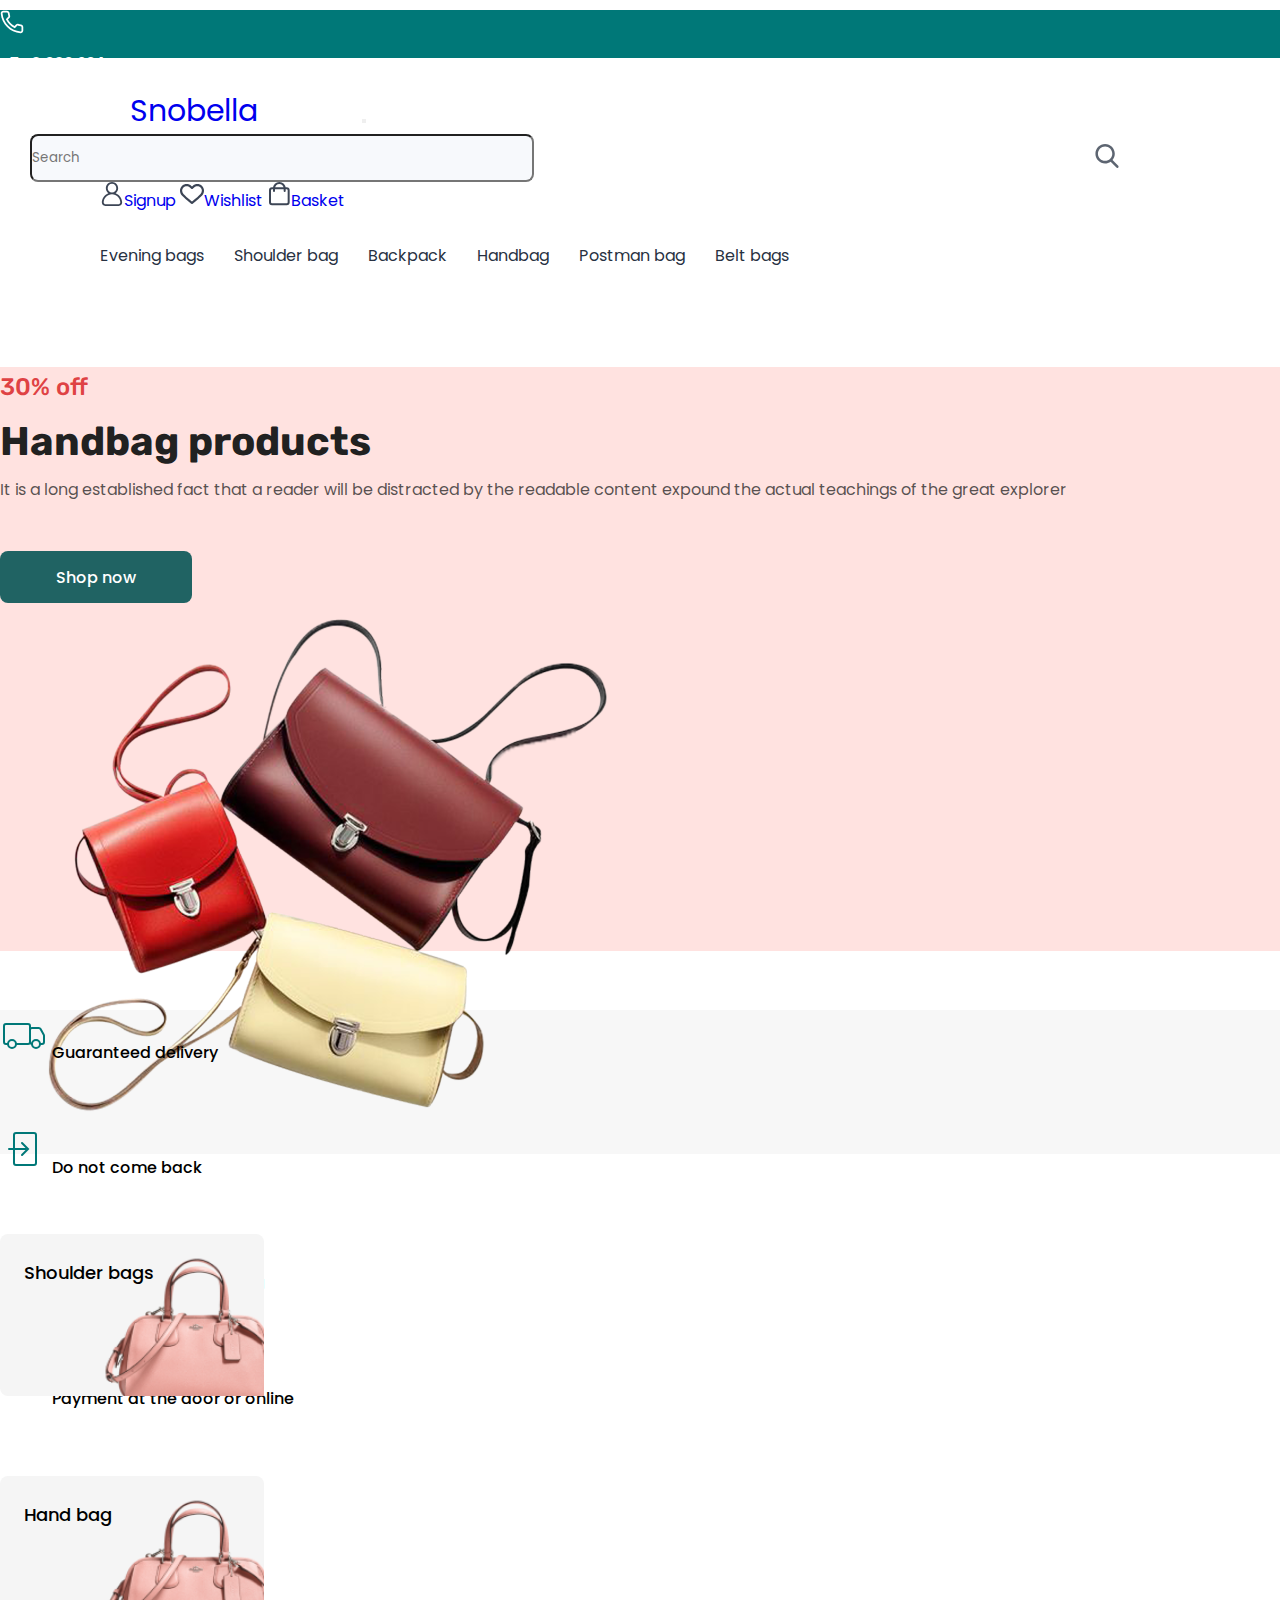
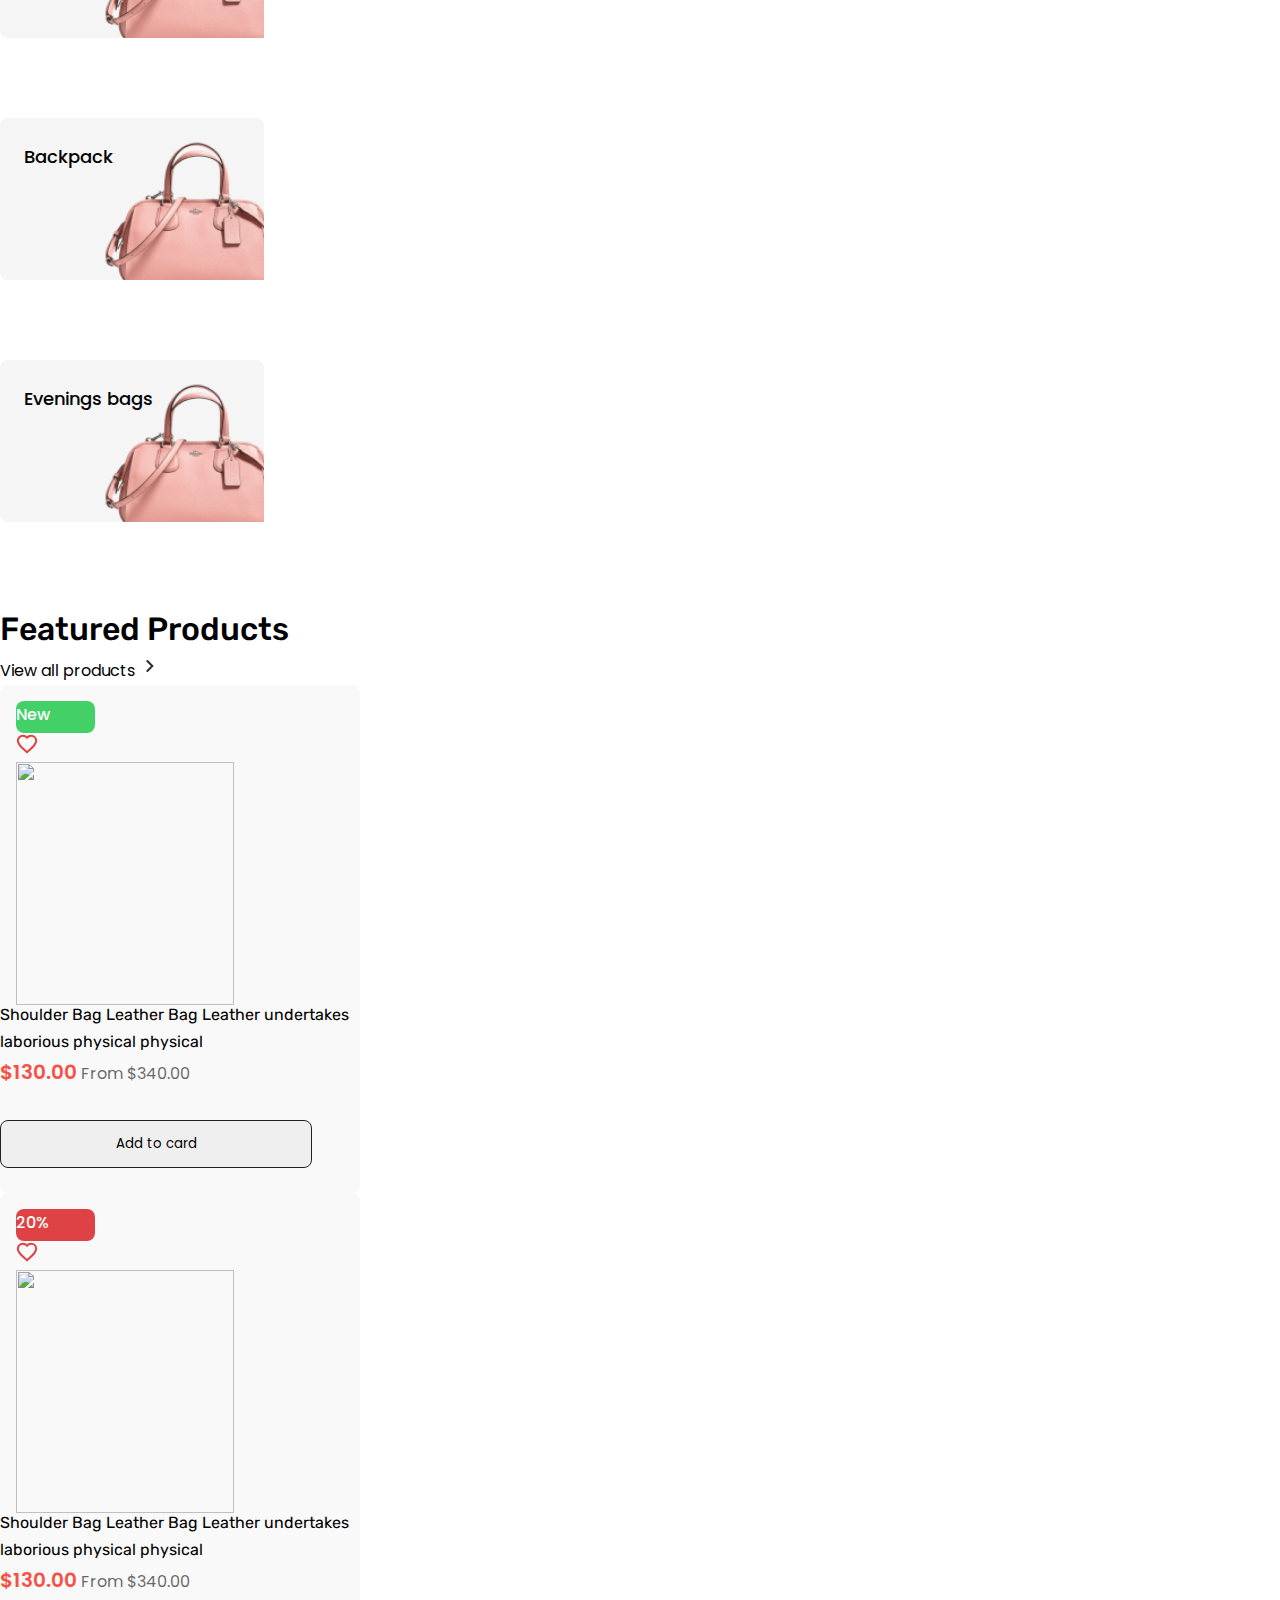
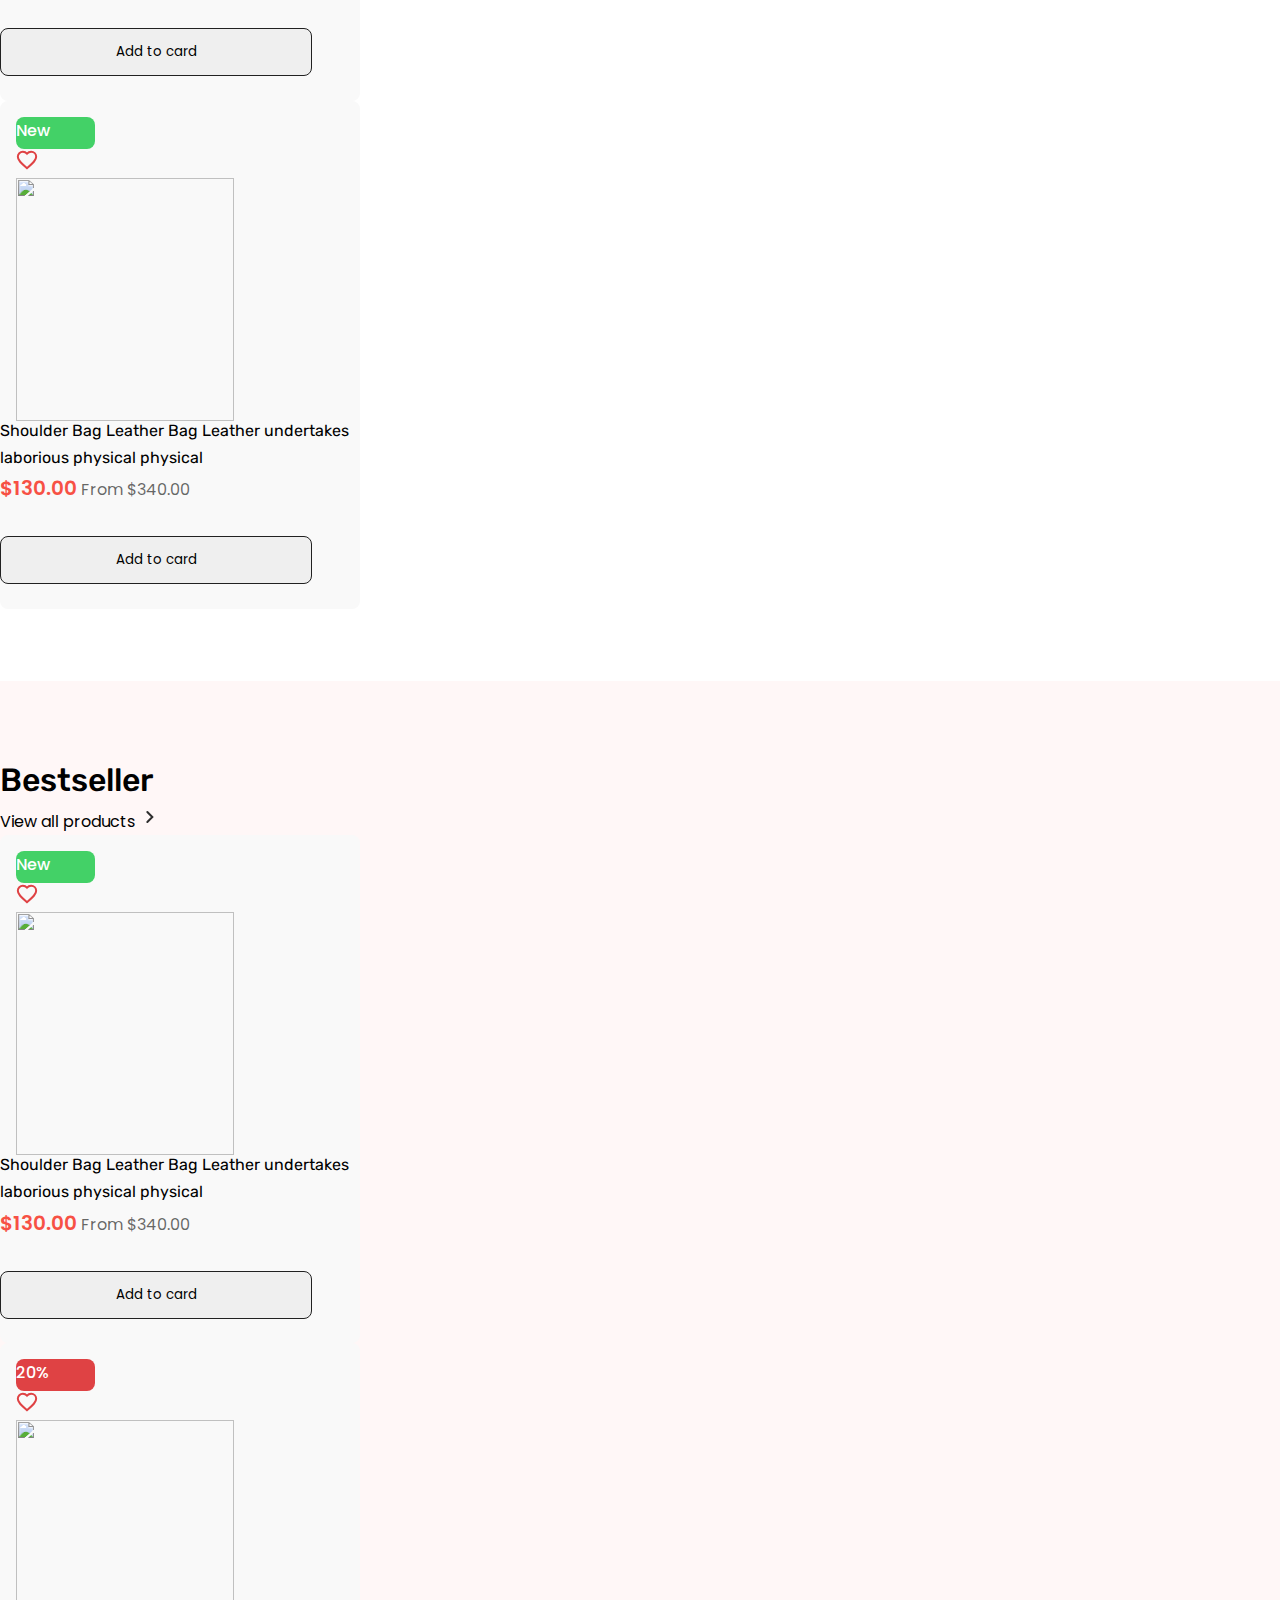
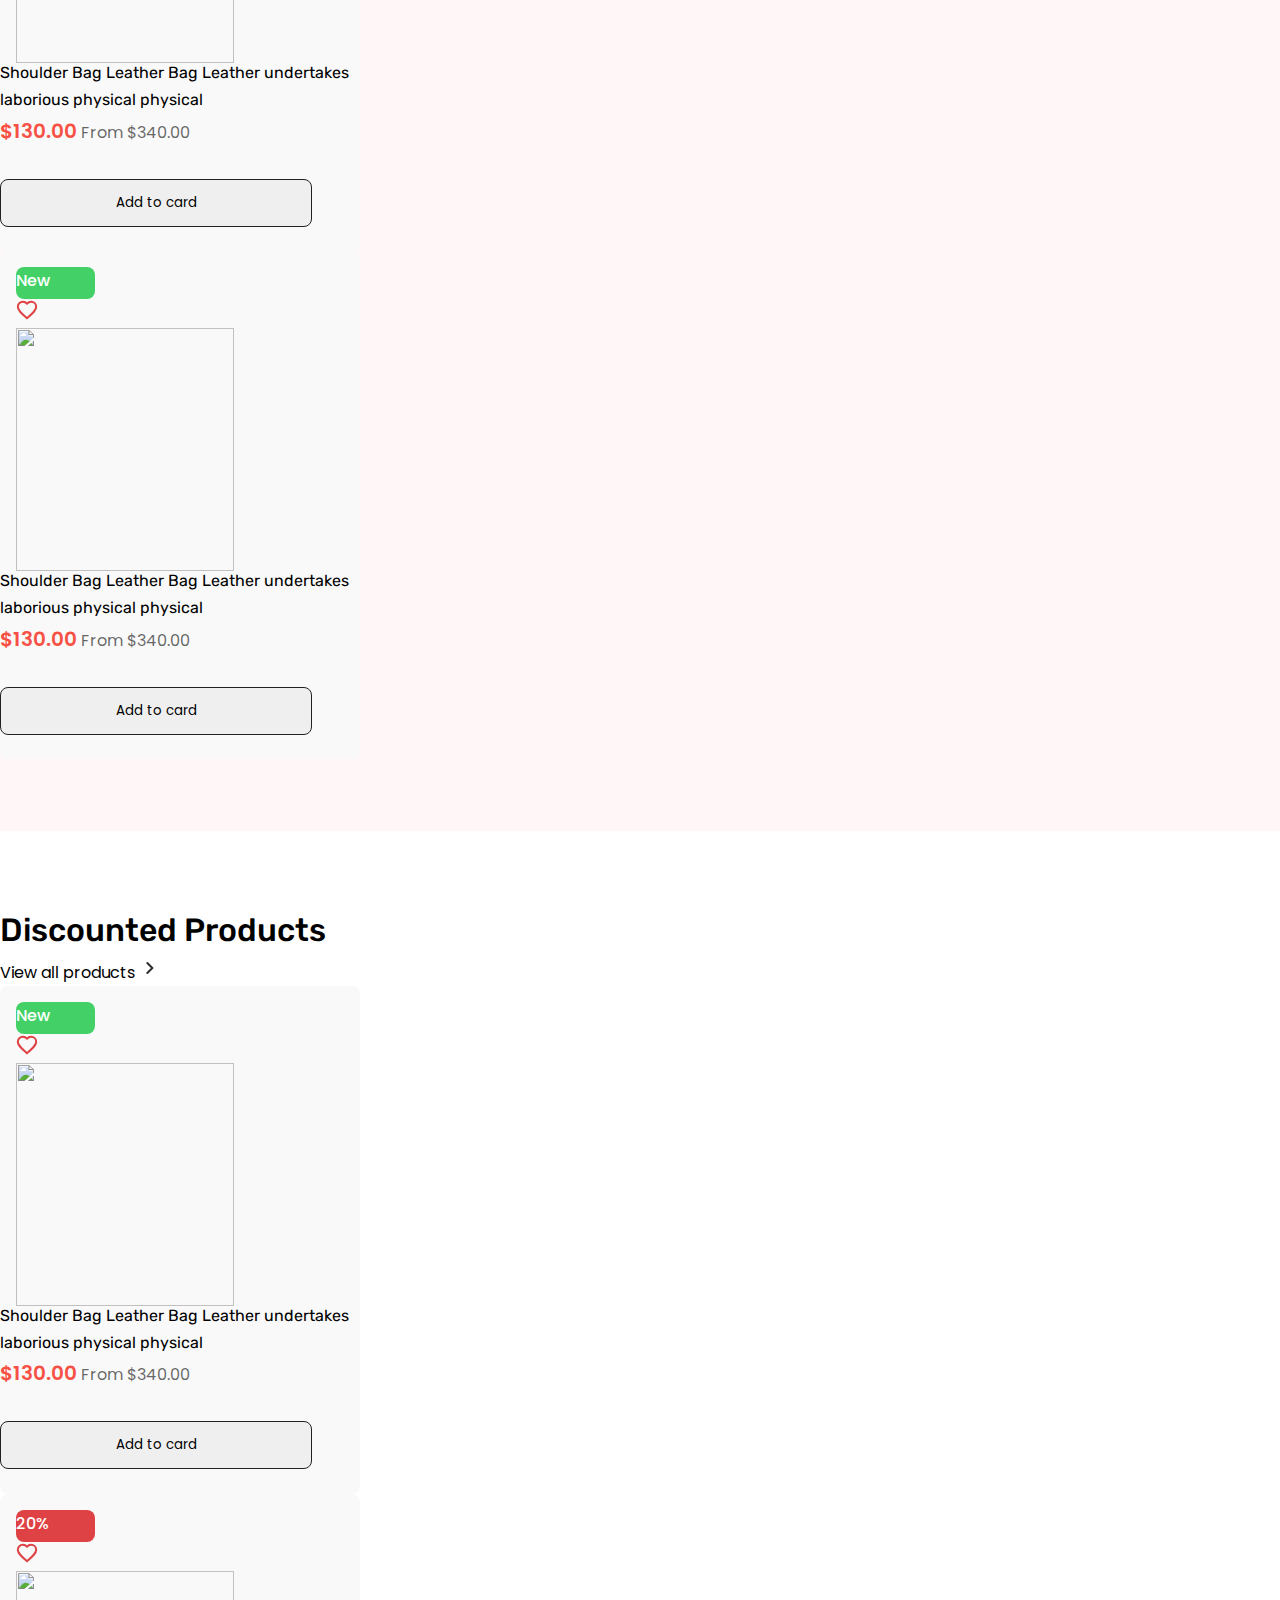
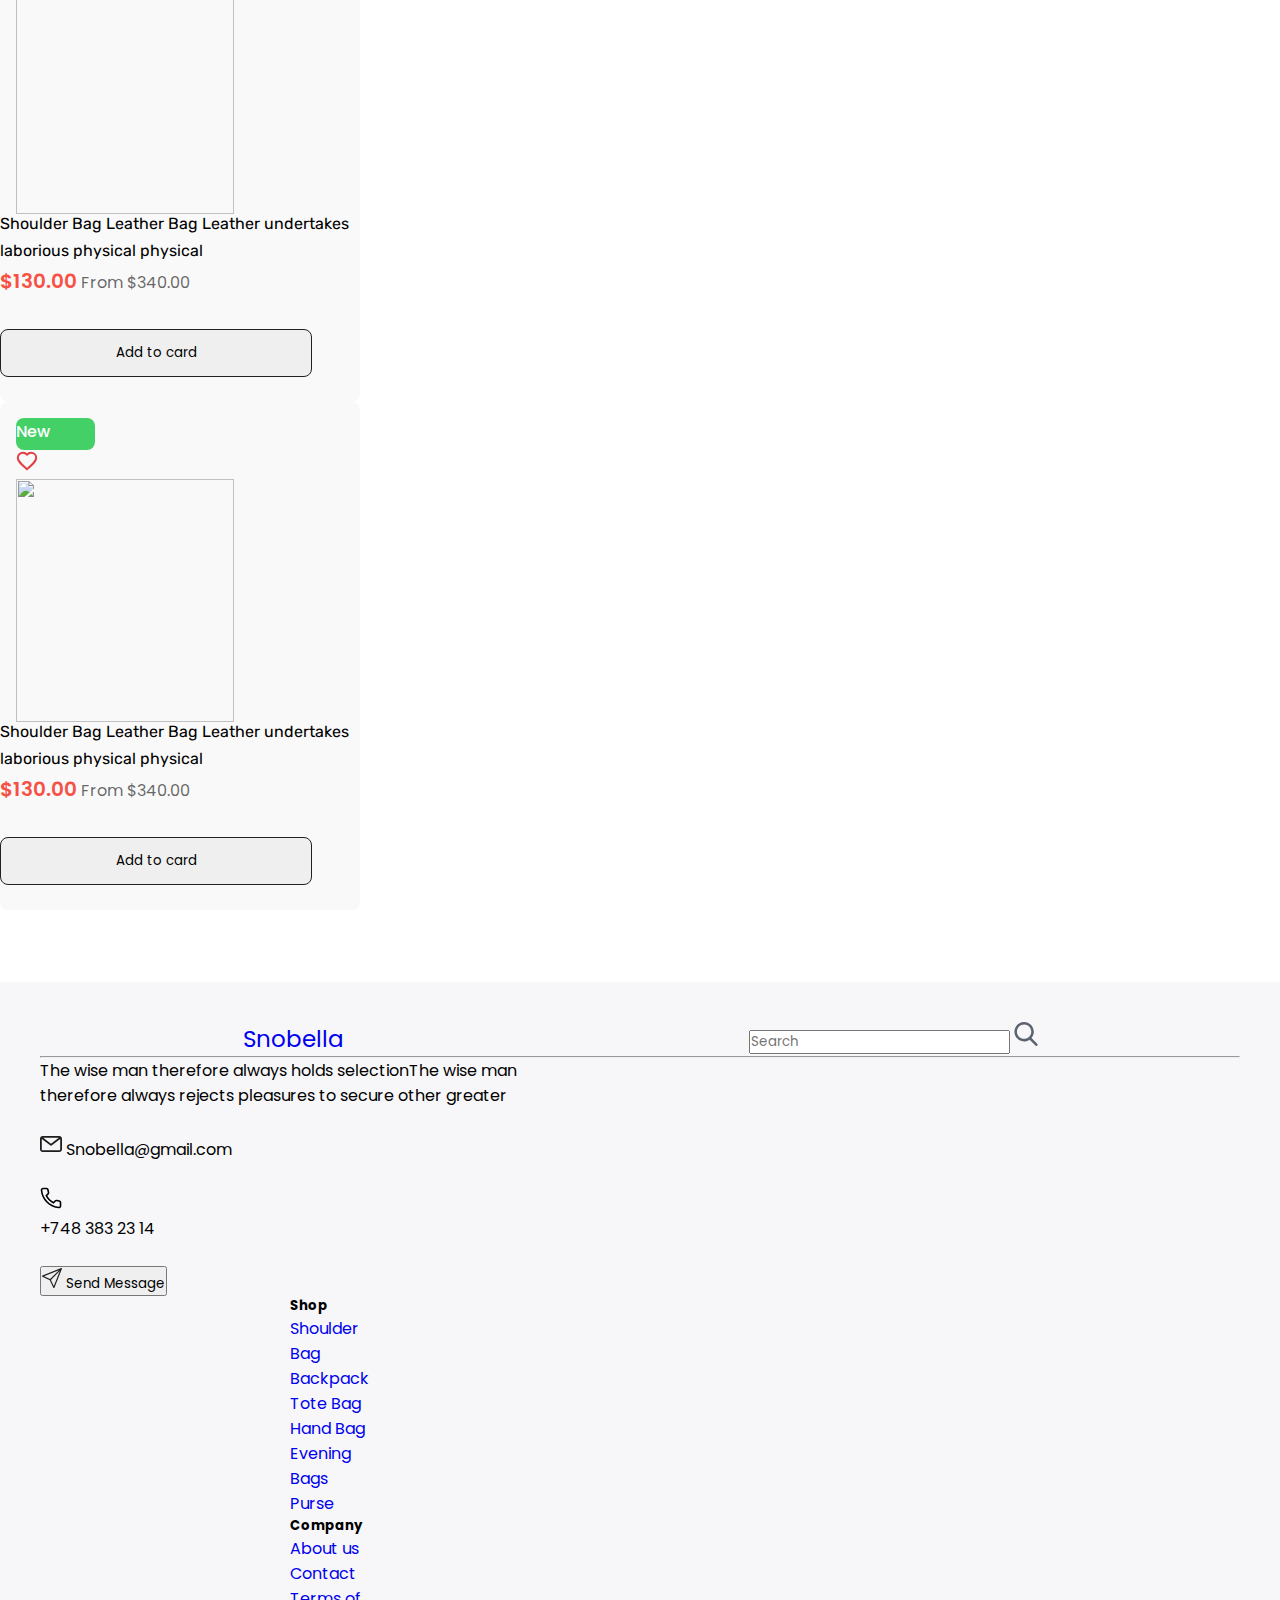
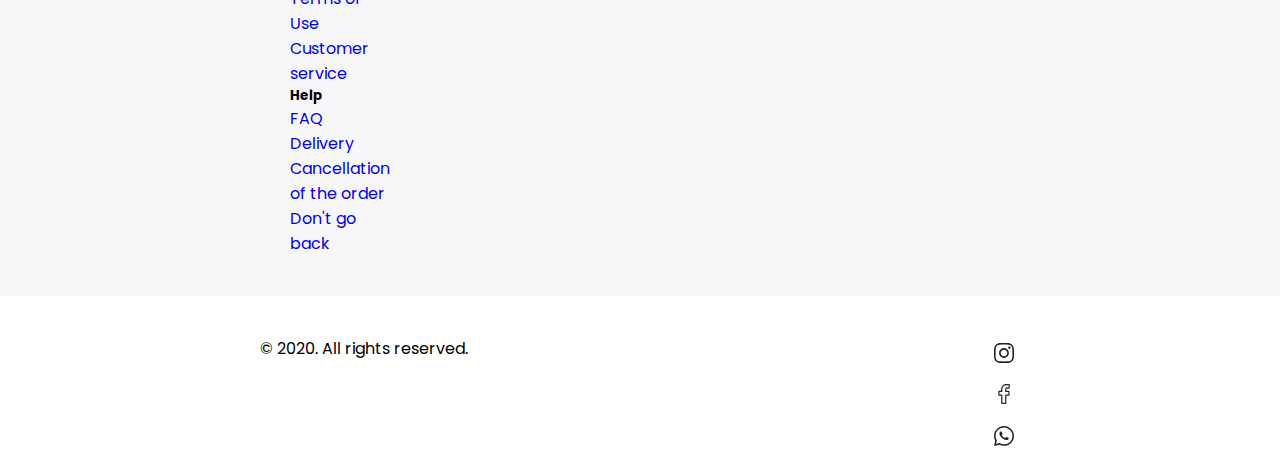
==== commit 1a1ff675: "Merged" ====
--- a/index.html
+++ b/index.html
@@ -594,7 +594,233 @@
         </section>
     </main>
     <footer>
-        <!-- place footer here -->
+        <div class="end-point">
+            <div class="col-6 ">
+
+                <div class="head-of-footer">
+
+                <div class="snobella">
+                    <a class="navbar-brand fw-bold" href="#">Snobella</a>
+                </div>
+
+                <div class="footer-search">
+                    <form class="d-flex" role="search">
+                    
+                        <input class="form-control me-2" type="search" placeholder="Search" aria-label="Search" id="search" >
+                        <svg xmlns="http://www.w3.org/2000/svg" width="24" height="24" viewBox="0 0 24 24" fill="none" class="search-icon">
+                            <g clip-path="url(#clip0_1_1261)">
+                            <path d="M23.2327 21.8602L17.5207 15.9194C18.9894 14.1735 19.794 11.9768 19.794 9.68999C19.794 4.34701 15.447 0 10.1041 0C4.76108 0 0.414062 4.34701 0.414062 9.68999C0.414062 15.033 4.76108 19.38 10.1041 19.38C12.1099 19.38 14.0213 18.775 15.6556 17.6265L21.411 23.6124C21.6516 23.8622 21.9751 24 22.3219 24C22.6501 24 22.9614 23.8749 23.1978 23.6474C23.7 23.1641 23.716 22.3628 23.2327 21.8602ZM10.1041 2.52782C14.0534 2.52782 17.2662 5.74069 17.2662 9.68999C17.2662 13.6393 14.0534 16.8522 10.1041 16.8522C6.15475 16.8522 2.94189 13.6393 2.94189 9.68999C2.94189 5.74069 6.15475 2.52782 10.1041 2.52782Z" fill="#273142" fill-opacity="0.75"/>
+                            </g>
+                            <defs>
+                            <clipPath id="clip0_1_1261">
+                            <rect width="24" height="24" fill="white"/>
+                            </clipPath>
+                            </defs>
+                            </svg>
+                      </form>
+                </div>
+
+            </div>
+         
+            </div>
+
+            <hr>
+
+            <div class="all-details d-flex">
+
+            <div class="col-12">
+
+
+                <div class="wise-words">
+                <p>The wise man therefore always holds
+                    selectionThe wise man therefore always 
+                    rejects pleasures to secure other greater</p>
+
+                </div>
+
+                    <br>
+
+                    <div class="gmail">
+
+                    <a><svg xmlns="http://www.w3.org/2000/svg" width="22" height="22" viewBox="0 0 22 22" fill="none">
+                        <path d="M19.2196 2.94238H2.78037C1.2473 2.94238 0 4.18969 0 5.72275V16.2769C0 17.81 1.2473 19.0573 2.78037 19.0573H19.2196C20.7527 19.0573 22 17.81 22 16.2769V5.72275C22 4.18969 20.7527 2.94238 19.2196 2.94238ZM18.7853 4.73586L11 10.7499L3.21475 4.73586H18.7853ZM19.2196 17.2639H2.78037C2.23623 17.2639 1.79348 16.8212 1.79348 16.277V5.90425L10.4518 12.5927C10.6132 12.7174 10.8067 12.7797 11 12.7797C11.1933 12.7797 11.3868 12.7174 11.5482 12.5927L20.2065 5.90425V16.2769C20.2065 16.8212 19.7638 17.2639 19.2196 17.2639Z" fill="#1D1D1B"/>
+                        </svg> Snobella@gmail.com</a>
+
+
+                    </div>
+            
+                    <br>
+                    
+                    <div class="col-6 contact-number d-flex">
+                        <svg xmlns="http://www.w3.org/2000/svg" width="22" height="22" viewBox="0 0 22 22" fill="none">
+                            <g clip-path="url(#clip0_1_1627)">
+                            <path d="M0.698238 3.12721C0.698238 2.52346 0.923572 1.93571 1.33282 1.48705C1.79029 0.9854 2.44225 0.697753 3.12102 0.697753L6.37376 0.697753C7.60819 0.697753 8.64297 1.61898 8.78056 2.84057C8.86163 3.5595 9.00967 4.27352 9.22053 4.96312C9.48451 5.82618 9.2554 6.75585 8.62245 7.38892L7.30456 8.70694C8.68552 11.2311 10.7903 13.3359 13.3139 14.7167L14.6319 13.3985C15.265 12.7656 16.1947 12.5365 17.0579 12.8006C17.7475 13.0115 18.4615 13.1595 19.1803 13.2406C20.402 13.378 21.3232 14.4128 21.3232 15.6472L21.3232 18.8998C21.3232 19.5787 21.0356 20.2307 20.5339 20.6882C20.0304 21.1477 19.3515 21.3751 18.6716 21.3126C16.3377 21.0978 14.0842 20.4792 11.9736 19.4739C9.92171 18.4966 8.06364 17.1834 6.45068 15.5704C4.83784 13.9576 3.52436 12.0994 2.54724 10.0475C1.54205 7.93677 0.923321 5.6833 0.708435 3.3494C0.701509 3.27525 0.698238 3.20123 0.698238 3.12721ZM7.71671 5.68028C7.71671 5.59871 7.7045 5.51575 7.6797 5.43456C7.43976 4.65029 7.27145 3.83833 7.1793 3.02096C7.13361 2.61523 6.7873 2.30908 6.37376 2.30908L3.12102 2.30908C2.89065 2.30908 2.67841 2.40287 2.52332 2.57306C2.36609 2.74515 2.29144 2.96847 2.31309 3.20161C3.11913 11.9598 10.0613 18.9019 18.8194 19.708C19.0525 19.7296 19.2758 19.6548 19.4481 19.4978C19.6181 19.3425 19.7119 19.1302 19.7119 18.8998L19.7119 15.6472C19.7119 15.2337 19.4059 14.8874 19 14.8416C18.1827 14.7495 17.3707 14.5812 16.5864 14.3414C16.2944 14.252 15.9821 14.3272 15.7713 14.5379L13.6254 16.6839L13.1066 16.4258C9.87249 14.8168 7.20498 12.1489 5.59554 8.91414L5.33723 8.39537L7.48319 6.24954C7.63513 6.09759 7.71671 5.89265 7.71671 5.68028Z" fill="black"/>
+                            </g>
+                            <defs>
+                            <clipPath id="clip0_1_1627">
+                            <rect width="22" height="22" fill="white" transform="translate(22) rotate(90)"/>
+                            </clipPath>
+                            </defs>
+                            </svg>
+                            <p>+748 383 23 14</p>
+                        </ul>
+                    </div>
+        
+
+
+                        <br>
+
+                        <div class="send-btn">
+
+                        <button type="button" class="btn btn-light"><svg xmlns="http://www.w3.org/2000/svg" width="20" height="20" viewBox="0 0 20 20" fill="none">
+                            <g clip-path="url(#clip0_1_1623)">
+                            <path d="M19.8284 0.172502C19.6626 0.00672084 19.414 -0.0442556 19.1965 0.0427755L0.36834 7.57393C0.152911 7.6601 0.00865304 7.86526 0.00037181 8.09717C-0.00787036 8.32905 0.121504 8.54393 0.330254 8.64518L7.75477 12.246L11.3556 19.6705C11.4538 19.873 11.6589 20.0008 11.8827 20.0008C11.8896 20.0008 11.8966 20.0007 11.9036 20.0004C12.1355 19.9922 12.3407 19.8479 12.4268 19.6325L19.9581 0.804454C20.0451 0.586798 19.9941 0.338244 19.8284 0.172502ZM2.0349 8.16948L16.9812 2.19101L8.07383 11.0983L2.0349 8.16948ZM11.8313 17.9659L8.90246 11.9269L17.8099 3.01961L11.8313 17.9659Z" fill="#212121"/>
+                            </g>
+                            <defs>
+                            <clipPath id="clip0_1_1623">
+                            <rect width="20" height="20" fill="white"/>
+                            </clipPath>
+                            </defs>
+                            </svg> Send Message</button>
+
+                        </div>
+
+                    </div>
+
+                        <div class="footer-details d-flex">
+
+
+                        <div class="col-2">
+                            <h5>Shop</h5>
+
+                            <ul class="nav flex-column">
+
+                                <li class="nav-item mb-2">
+                                    <a href="#" class="nav-link p-0 text-muted">Shoulder Bag</a>
+                                </li>
+
+                                <li class="nav-item mb-2">
+                                    <a href="#" class="nav-link p-0 text-muted">Backpack</a>
+                                </li>
+
+                                <li class="nav-item mb-2">
+                                    <a href="#" class="nav-link p-0 text-muted">Tote Bag</a>
+                                </li>
+
+                                <li class="nav-item mb-2">
+                                    <a href="#" class="nav-link p-0 text-muted">Hand Bag</a>
+                                </li>
+
+                                <li class="nav-item mb-2">
+                                    <a href="#" class="nav-link p-0 text-muted">Evening Bags</a>
+                                </li>
+
+                                <li class="nav-item mb-2">
+                                    <a href="#" class="nav-link p-0 text-muted">Purse</a>
+                                </li>
+
+                            </ul>
+                        </div>
+
+
+                        <div class="col-2">
+                            <h5>Company</h5>
+
+                            <ul class="nav flex-column">
+
+                                <li class="nav-item mb-2">
+                                    <a href="#" class="nav-link p-0 text-muted">About us</a>
+                                </li>
+
+                                <li class="nav-item mb-2">
+                                    <a href="#" class="nav-link p-0 text-muted">Contact</a>
+                                </li>
+
+                                <li class="nav-item mb-2">
+                                    <a href="#" class="nav-link p-0 text-muted">Terms of Use</a>
+                                </li>
+
+                                <li class="nav-item mb-2">
+                                    <a href="#" class="nav-link p-0 text-muted">Customer service</a>
+                                </li>
+
+                            </ul>
+                        </div>
+
+
+                        
+
+                        <div class="col-2">
+                            <h5>Help</h5>
+
+                            <ul class="nav flex-column">
+
+                                <li class="nav-item mb-2">
+                                    <a href="#" class="nav-link p-0 text-muted">FAQ</a>
+                                </li>
+
+                                <li class="nav-item mb-2">
+                                    <a href="#" class="nav-link p-0 text-muted">Delivery</a>
+                                </li>
+
+                                <li class="nav-item mb-2">
+                                    <a href="#" class="nav-link p-0 text-muted">Cancellation of the order</a>
+                                </li>
+
+                                <li class="nav-item mb-2">
+                                    <a href="#" class="nav-link p-0 text-muted">Don't go back</a>
+                                </li>
+
+
+                            </ul>
+                        </div>
+
+                    </div>
+            
+                </div>
+        </div>
+
+
+        <div class="the-end">
+            <span class="mb-3 mb-md-0 text-body-secondary"> © 2020. All rights reserved.</span>
+
+
+            <ul class="nav col-md-4 justify-content-end list-unstyled d-flex">
+                <li> <a> <svg xmlns="http://www.w3.org/2000/svg" width="20" height="20" viewBox="0 0 20 20" fill="none">
+                    <g clip-path="url(#clip0_1_1604)">
+                    <path d="M10.1968 20C10.1306 20 10.0644 20 9.99771 19.9997C8.43002 20.0035 6.98151 19.9637 5.57281 19.8779C4.28131 19.7993 3.10242 19.353 2.16339 18.5873C1.25732 17.8485 0.63858 16.8495 0.324402 15.6184C0.0509644 14.5466 0.0364685 13.4945 0.022583 12.4769C0.0125122 11.7468 0.00213623 10.8816 0 10.0018C0.00213623 9.1183 0.0125122 8.25313 0.022583 7.52299C0.0364685 6.50554 0.0509644 5.45344 0.324402 4.38151C0.63858 3.15043 1.25732 2.15144 2.16339 1.4126C3.10242 0.646917 4.28131 0.200597 5.57297 0.122014C6.98166 0.0364124 8.43048 -0.00356564 10.0015 0.000249067C11.5697 -0.00310787 13.0177 0.0364124 14.4264 0.122014C15.7179 0.200597 16.8968 0.646917 17.8358 1.4126C18.7421 2.15144 19.3607 3.15043 19.6748 4.38151C19.9483 5.45329 19.9628 6.50554 19.9767 7.52299C19.9867 8.25313 19.9973 9.1183 19.9992 9.99812V10.0018C19.9973 10.8816 19.9867 11.7468 19.9767 12.4769C19.9628 13.4944 19.9484 14.5465 19.6748 15.6184C19.3607 16.8495 18.7421 17.8485 17.8358 18.5873C16.8968 19.353 15.7179 19.7993 14.4264 19.8779C13.0774 19.96 11.6916 20 10.1968 20ZM9.99771 18.4372C11.5399 18.4408 12.9559 18.4019 14.3315 18.3183C15.3081 18.2589 16.1548 17.942 16.8484 17.3764C17.4896 16.8534 17.9312 16.132 18.1609 15.232C18.3885 14.3399 18.4016 13.3819 18.4143 12.4556C18.4242 11.7303 18.4346 10.8712 18.4367 9.99996C18.4346 9.12852 18.4242 8.26961 18.4143 7.54436C18.4016 6.61799 18.3885 5.66005 18.1609 4.76771C17.9312 3.86775 17.4896 3.14631 16.8484 2.62339C16.1548 2.0579 15.3081 1.74097 14.3315 1.68162C12.9559 1.59785 11.5399 1.55924 10.0014 1.5626C8.45947 1.55894 7.0433 1.59785 5.66772 1.68162C4.69116 1.74097 3.84445 2.0579 3.15079 2.62339C2.50961 3.14631 2.06802 3.86775 1.83838 4.76771C1.61072 5.66005 1.5976 6.61784 1.58493 7.54436C1.57501 8.27022 1.56464 9.12975 1.5625 10.0018C1.56464 10.87 1.57501 11.7297 1.58493 12.4556C1.5976 13.3819 1.61072 14.3399 1.83838 15.232C2.06802 16.132 2.50961 16.8534 3.15079 17.3764C3.84445 17.9419 4.69116 18.2588 5.66772 18.3181C7.0433 18.4019 8.45978 18.441 9.99771 18.4372ZM9.96048 14.8828C7.26822 14.8828 5.07767 12.6924 5.07767 9.99996C5.07767 7.30754 7.26822 5.11714 9.96048 5.11714C12.6529 5.11714 14.8433 7.30754 14.8433 9.99996C14.8433 12.6924 12.6529 14.8828 9.96048 14.8828ZM9.96048 6.67964C8.12973 6.67964 6.64017 8.1692 6.64017 9.99996C6.64017 11.8307 8.12973 13.3203 9.96048 13.3203C11.7914 13.3203 13.2808 11.8307 13.2808 9.99996C13.2808 8.1692 11.7914 6.67964 9.96048 6.67964ZM15.3902 3.55464C14.743 3.55464 14.2183 4.07923 14.2183 4.72651C14.2183 5.37379 14.743 5.89839 15.3902 5.89839C16.0374 5.89839 16.562 5.37379 16.562 4.72651C16.562 4.07923 16.0374 3.55464 15.3902 3.55464Z" fill="#212121"/>
+                    </g>
+                    <defs>
+                    <clipPath id="clip0_1_1604">
+                    <rect width="20" height="20" fill="white"/>
+                    </clipPath>
+                    </defs>
+                    </svg></a></li>
+
+                    <li><a><svg xmlns="http://www.w3.org/2000/svg" width="20" height="21" viewBox="0 0 20 21" fill="none">
+                        <g clip-path="url(#clip0_1_1599)">
+                        <path d="M11.3506 20H8.14155C7.60553 20 7.1695 19.5639 7.1695 19.0279V11.7896H5.29725C4.76123 11.7896 4.3252 11.3535 4.3252 10.8176V7.71598C4.3252 7.17996 4.76123 6.74393 5.29725 6.74393H7.1695V5.19076C7.1695 3.65073 7.65308 2.34049 8.5678 1.40192C9.48664 0.459073 10.7707 -0.0391846 12.2813 -0.0391846L14.7287 -0.0352095C15.2638 -0.0342922 15.699 0.40174 15.699 0.936843V3.81661C15.699 4.35263 15.2632 4.78867 14.7273 4.78867L13.0795 4.78928C12.5769 4.78928 12.449 4.89003 12.4216 4.92091C12.3765 4.97213 12.3228 5.11691 12.3228 5.51671V6.74378H14.6035C14.7751 6.74378 14.9415 6.78613 15.0844 6.86593C15.3928 7.03824 15.5845 7.36404 15.5845 7.71614L15.5833 10.8177C15.5833 11.3535 15.1473 11.7895 14.6112 11.7895H12.3228V19.0279C12.3228 19.5639 11.8867 20 11.3506 20ZM8.34428 18.8252H11.1479V11.2637C11.1479 10.9058 11.4392 10.6147 11.7969 10.6147H14.4085L14.4096 7.91871H11.7968C11.439 7.91871 11.1479 7.62761 11.1479 7.26971V5.51671C11.1479 5.05775 11.1945 4.53579 11.541 4.14348C11.9596 3.66923 12.6193 3.6145 13.0792 3.6145L14.5243 3.61389V1.13926L12.2803 1.1356C9.85281 1.1356 8.34428 2.68953 8.34428 5.19076V7.26971C8.34428 7.62746 8.05318 7.91871 7.69543 7.91871H5.49998V10.6147H7.69543C8.05318 10.6147 8.34428 10.9058 8.34428 11.2637V18.8252ZM14.7264 1.13957H14.7265H14.7264Z" fill="#212121"/>
+                        </g>
+                        <defs>
+                        <clipPath id="clip0_1_1599">
+                        <rect width="20" height="20.0391" fill="white"/>
+                        </clipPath>
+                        </defs>
+                        </svg></a></li>
+
+                        <li><a><svg xmlns="http://www.w3.org/2000/svg" width="20" height="20" viewBox="0 0 20 20" fill="none">
+                            <g clip-path="url(#clip0_1_1601)">
+                            <path d="M17.0282 2.90436C15.1494 1.03256 12.65 0.00106812 9.98993 0C7.33582 0 4.83246 1.03058 2.94128 2.90192C1.04675 4.77646 0.00244141 7.26761 0 9.90738V9.91043V9.91226C0.000305176 11.51 0.420074 13.1218 1.21689 14.593L0.0273132 20L5.49652 18.756C6.88171 19.454 8.42728 19.8221 9.98611 19.8227H9.99008C12.6437 19.8227 15.1471 18.792 17.0386 16.9205C18.9348 15.0444 19.9796 12.5565 19.9808 9.91501C19.9815 7.29218 18.9331 4.8024 17.0282 2.90436ZM9.98993 18.2617H9.98642C8.58673 18.2611 7.19986 17.9097 5.97595 17.2452L5.71732 17.1048L2.08054 17.932L2.87048 14.3419L2.7182 14.0793C1.96106 12.7736 1.56097 11.3322 1.56097 9.91058C1.56387 5.30899 5.3447 1.56097 9.98962 1.56097C12.2336 1.56189 14.342 2.43179 15.9265 4.01016C17.5349 5.61295 18.4204 7.70981 18.4196 9.91455C18.4178 14.5172 14.6362 18.2617 9.98993 18.2617Z" fill="#212121"/>
+                            <path d="M7.27139 5.5415H6.83347C6.68103 5.5415 6.43353 5.59857 6.22418 5.82639C6.01468 6.05435 5.42432 6.60535 5.42432 7.72595C5.42432 8.84656 6.24326 9.92932 6.35739 10.0815C6.47168 10.2334 7.9382 12.6065 10.2609 13.5194C12.1913 14.2781 12.5842 14.1272 13.0031 14.0892C13.4221 14.0513 14.3551 13.5383 14.5456 13.0066C14.736 12.4748 14.736 12.0189 14.6789 11.9236C14.6217 11.8287 14.4693 11.7718 14.2408 11.658C14.0123 11.544 12.8923 10.9837 12.6828 10.9076C12.4733 10.8317 12.321 10.7937 12.1685 11.0219C12.0161 11.2495 11.5674 11.7762 11.434 11.9282C11.3008 12.0804 11.1674 12.0994 10.9388 11.9854C10.7103 11.8712 9.98181 11.6264 9.10886 10.8506C8.42938 10.2469 7.95789 9.4769 7.82452 9.24893C7.69131 9.02112 7.81033 8.89783 7.92493 8.78415C8.02762 8.68222 8.16632 8.54275 8.28061 8.40985C8.39474 8.27679 8.42725 8.18188 8.50354 8.02991C8.57968 7.87793 8.54153 7.74487 8.48447 7.63104C8.42725 7.51706 7.98871 6.39081 7.78546 5.94037H7.78561C7.61441 5.56104 7.4342 5.54822 7.27139 5.5415Z" fill="#212121"/>
+                            </g>
+                            <defs>
+                            <clipPath id="clip0_1_1601">
+                            <rect width="20" height="20" fill="white"/>
+                            </clipPath>
+                            </defs>
+                            </svg></a></li>
+            </ul>
+        </div>
     </footer>
     <!-- Bootstrap JavaScript Libraries -->
     <script src="https://cdn.jsdelivr.net/npm/@popperjs/core@2.11.6/dist/umd/popper.min.js"
--- a/assets/css/main.css
+++ b/assets/css/main.css
@@ -24,6 +24,7 @@
 .top li {
   color: white;
   margin-right: 7px;
+  margin-top: 10px;
 }
 
 nav #search {
@@ -475,4 +476,40 @@
   flex-shrink: 0;
   border-radius: 8px;
   border: 1px solid #212121;
+}
+
+.end-point {
+  background: #F7F7F9;
+  padding: 40px;
+}
+.end-point .col-12 {
+  border: 0px solid;
+  width: 500px;
+}
+.end-point .all-details {
+  justify-content: space-around;
+}
+.end-point .footer-details {
+  gap: 70px;
+  margin-left: 250px;
+}
+.end-point .col-2 {
+  width: 100px;
+}
+.end-point .head-of-footer {
+  display: flex;
+  justify-content: space-around;
+}
+.end-point .snobella {
+  font-size: 23px;
+}
+
+.the-end {
+  margin-top: 40px;
+  margin-bottom: 40px;
+  display: flex;
+  justify-content: space-around;
+}
+.the-end li {
+  padding: 7px;
 }/*# sourceMappingURL=main.css.map */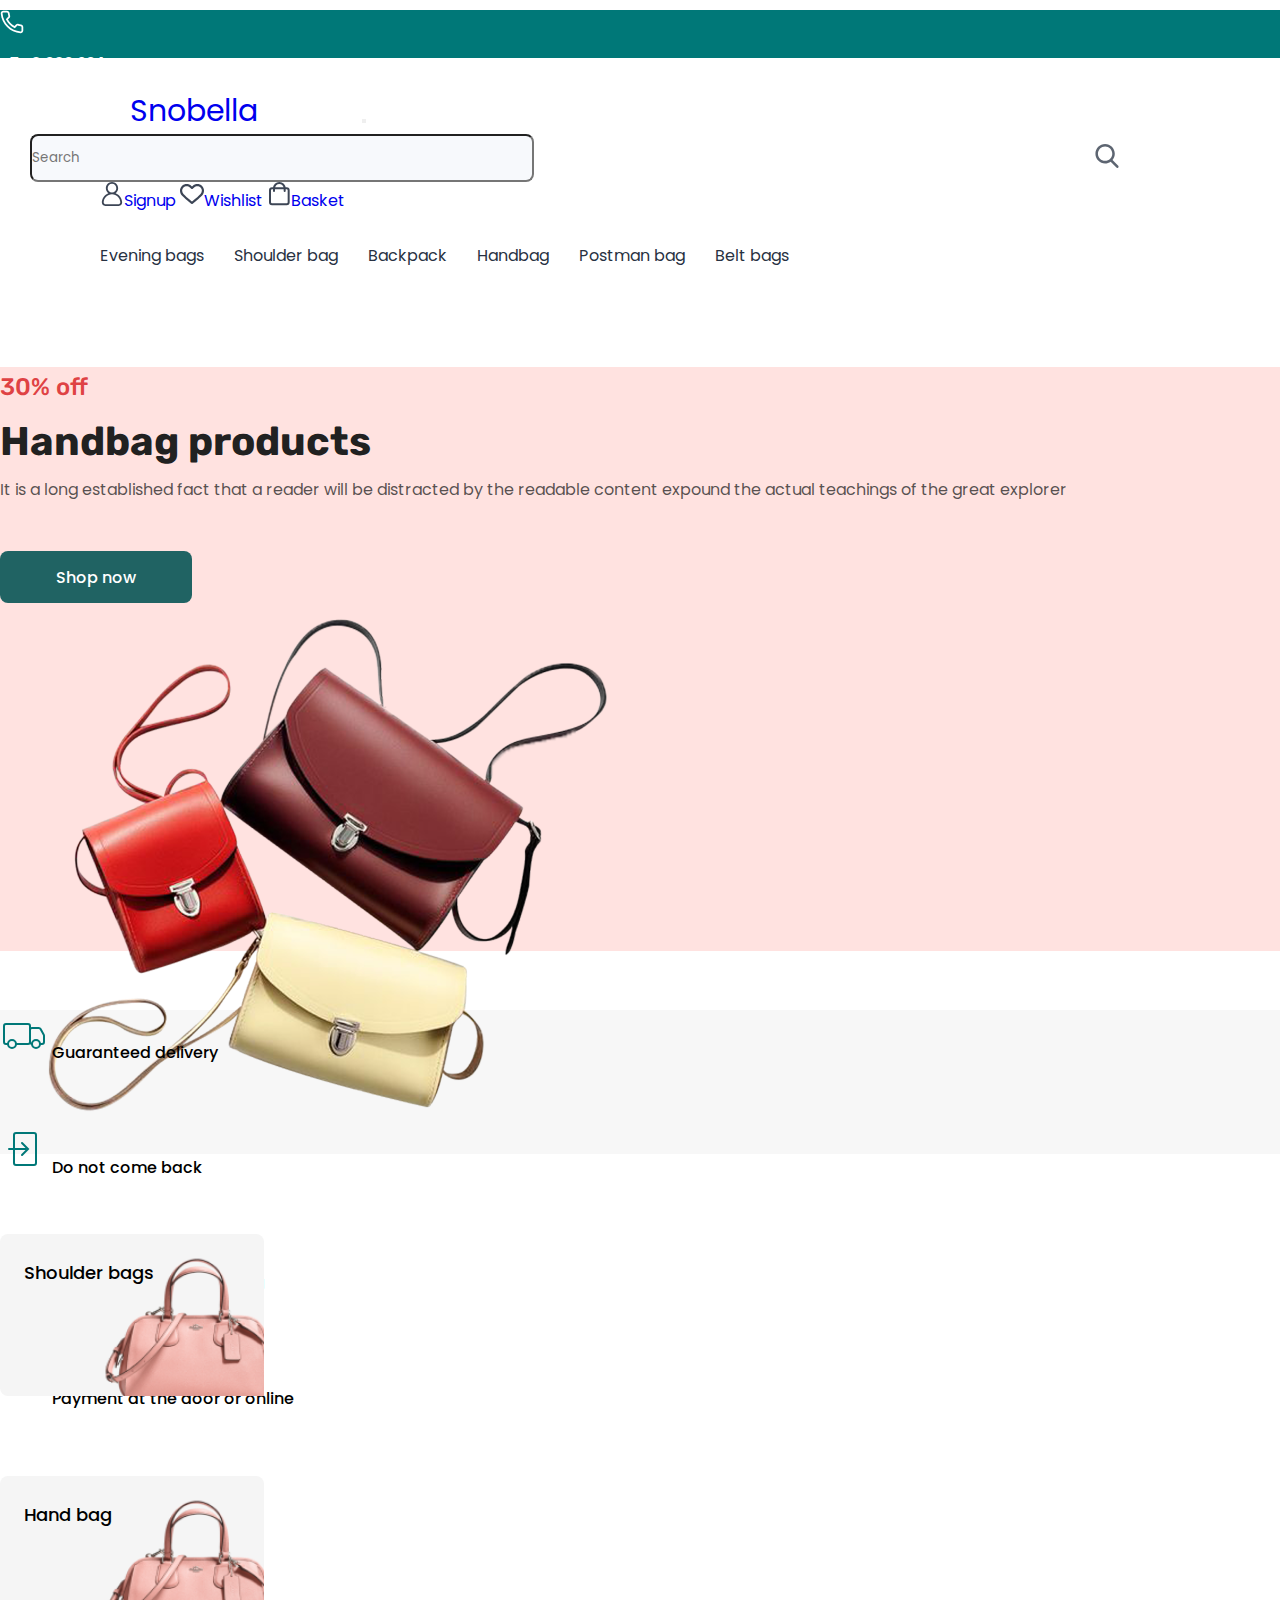
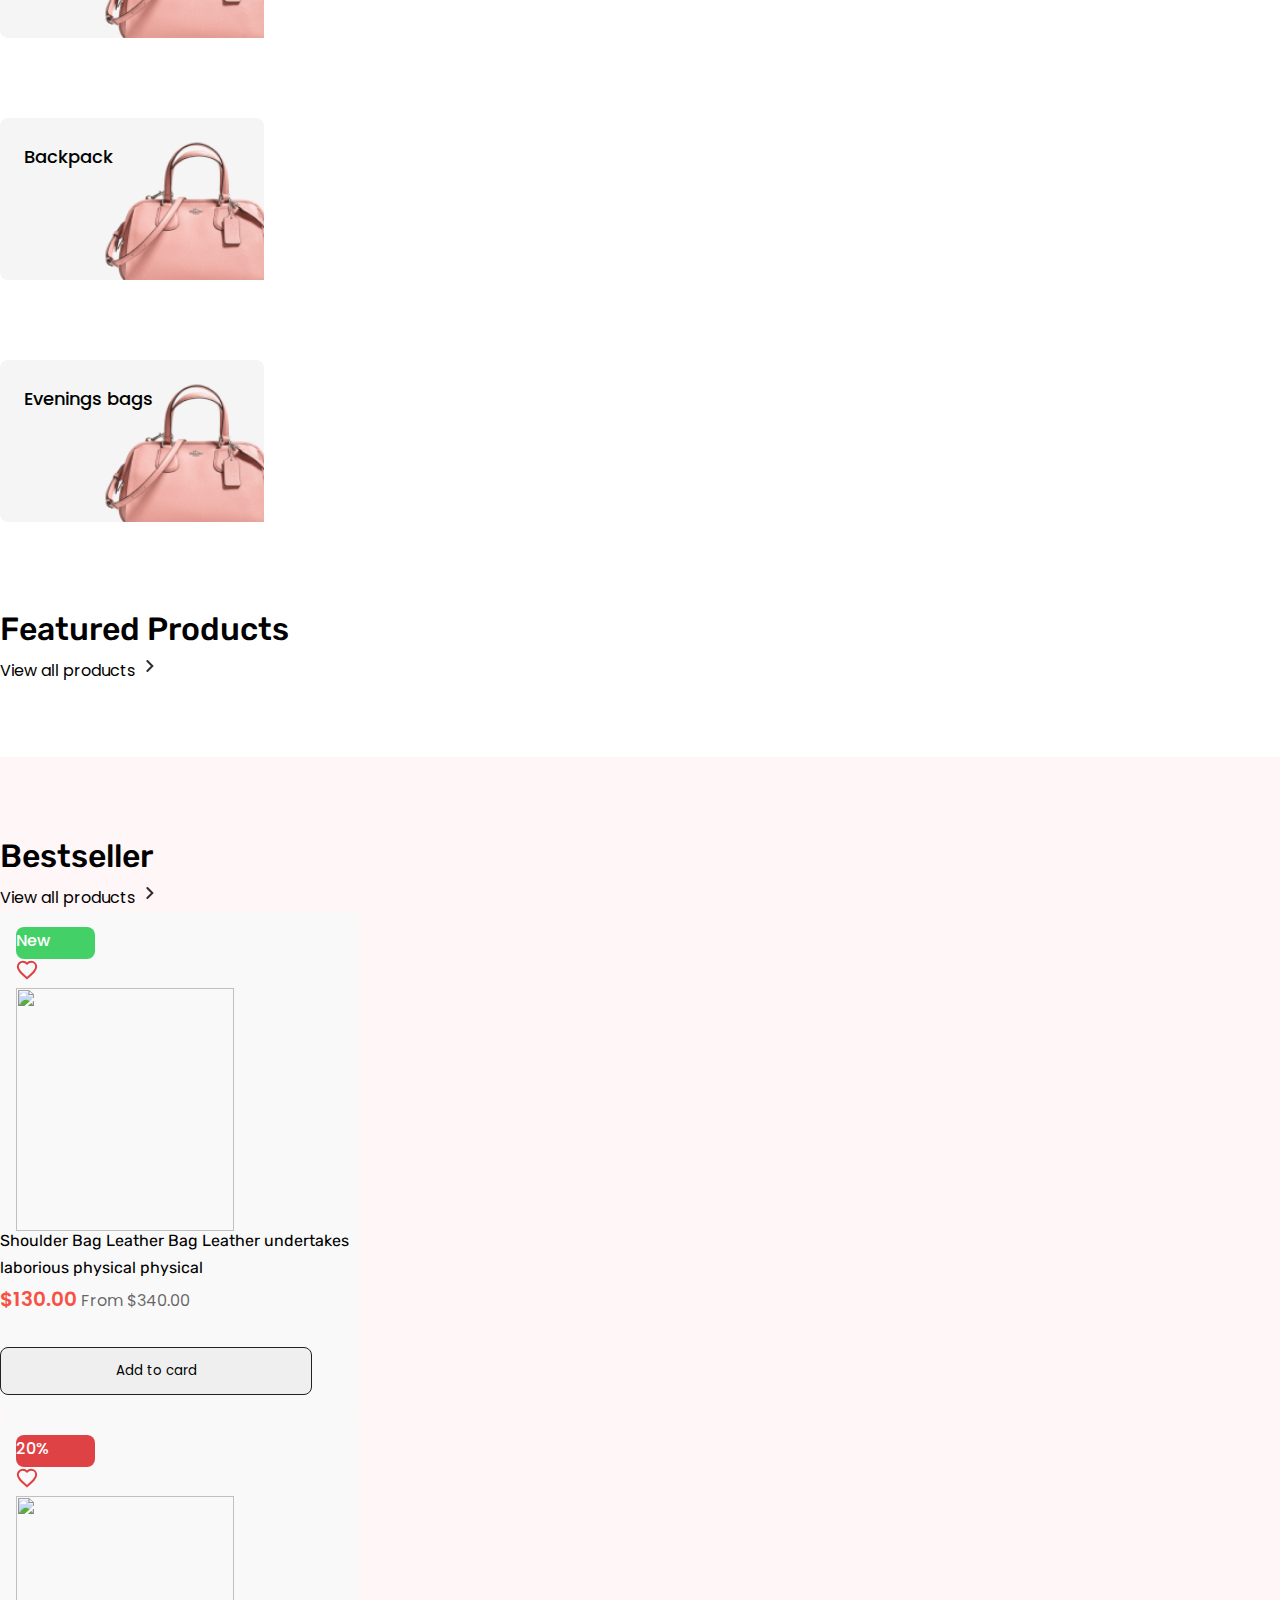
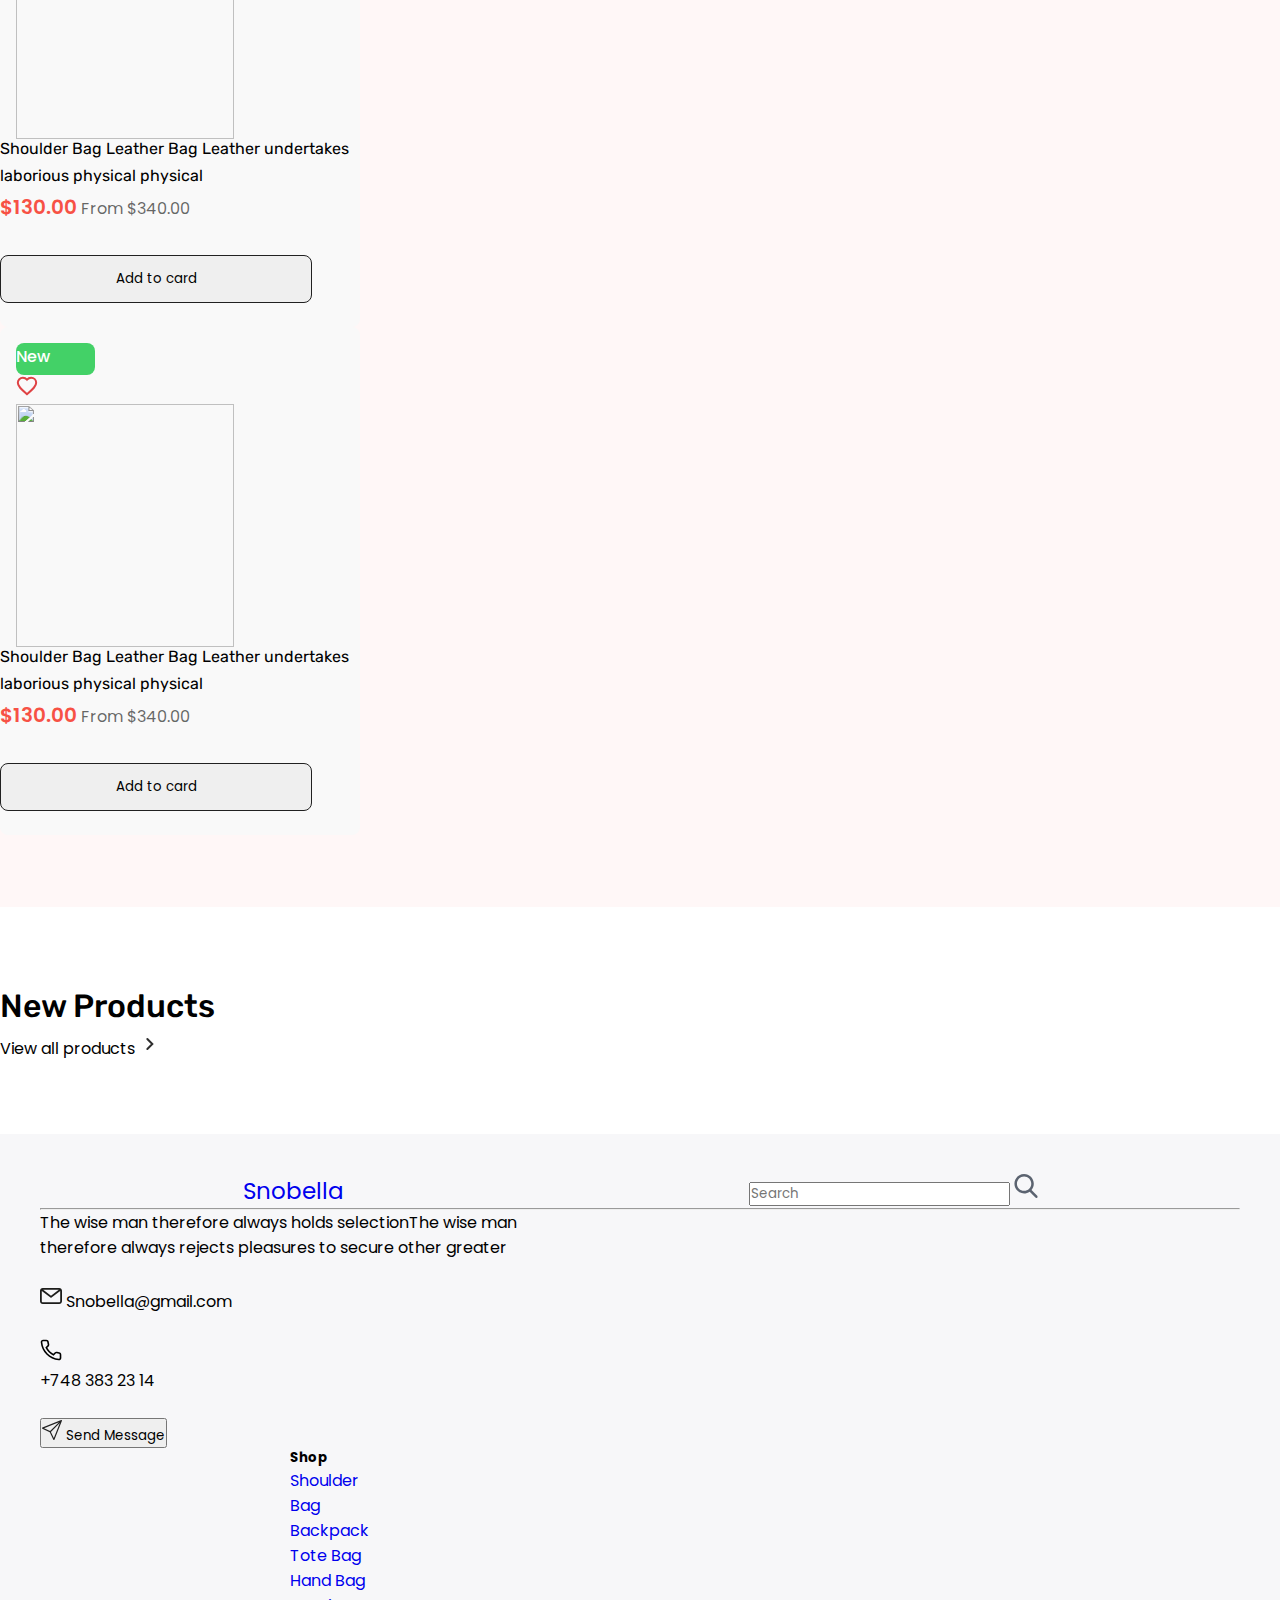
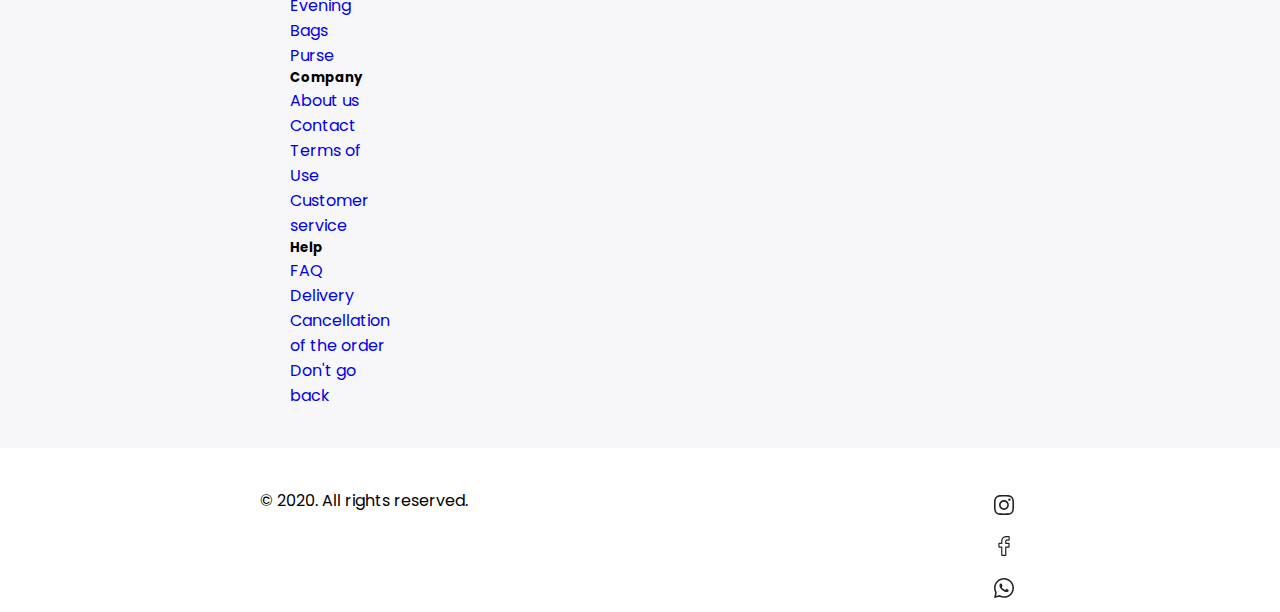
==== commit 3e56eaa0: "Details page added and some bugs fixed" ====
--- a/index.html
+++ b/index.html
@@ -160,7 +160,7 @@
                         <h1>Handbag products</h1>
                         <p>It is a long established fact that a reader will be distracted by the readable content
                             expound the actual teachings of the great explorer </p>
-                        <button><span>Shop now</span></button>
+                        <button><a href="list.html">Shop now</a></button>
                     </div>
                     <div class="slider-img col">
                         <img src="assets/images/7771326b48a2887aa224f1621090d07b 1.png" alt="">
@@ -275,7 +275,71 @@
                         </svg>
                     </a>
                 </div>
-                <div class="featured-carts d-flex justify-content-around ">
+                <div id="featured-carts" class="featured-carts d-flex justify-content-around ">
+                    <!-- <div class="cart">
+                        <div class="cart-img-box">
+                            <div class="cart-img-items d-flex justify-content-between">
+                                <div class="new d-flex text-center align-items-center justify-content-center">
+                                    <span class="m-auto">New</span>
+                                </div>
+                                <div class="like">
+                                    <svg width="22" height="22" viewBox="0 0 22 22" fill="none"
+                                        xmlns="http://www.w3.org/2000/svg">
+                                        <path
+                                            d="M10.9997 19.25L9.67051 18.0631C4.94967 13.8639 1.83301 11.0944 1.83301 7.6955C1.83301 4.92602 4.05134 2.75 6.87467 2.75C8.46967 2.75 10.0005 3.47834 10.9997 4.62929C11.9988 3.47834 13.5297 2.75 15.1247 2.75C17.948 2.75 20.1663 4.92602 20.1663 7.6955C20.1663 11.0944 17.0497 13.8639 12.3288 18.0721L10.9997 19.25Z"
+                                            stroke="#DF4244" stroke-width="2" stroke-linecap="square" />
+                                    </svg>
+                                </div>
+                            </div>
+                            <div class="cart-img justify-content-center m-auto d-flex">
+                                <img src="https://s3-alpha-sig.figma.com/img/7529/9645/5652baba89f40da1967f408bcdb1ee23?Expires=1700438400&Signature=FTfP6dj8MbLpXLj1Py8~Y4ivcLaVFQqzcqpMB9R48arQt2SCl7VH8mgnu048ExXQlL~~NrM-5kkGBGWfURdo4PlLYP9VJp01OtCjRhcU1hT~PBPYb78BO3164xSHOAOWXd3Ix2lyaU9EZc24ns041I-pEk0Qkrn6HVo6DpjRYyOwacZIrzSK4FySSgpiLd8OnrTN5m-3HjeC0yvZjOOwQhFr1EEGFdWxRxXfX6ETCUloAz9O3oNrIO9PMT8H63kCrWjlu0dqDll~Eo~FHZZI26mILvmBV9fOPiaS4JkjrgwgrN2Ob3sjXTft6wQM5O4RvqLyCA2AqrrJdsfRnaow8Q__&Key-Pair-Id=APKAQ4GOSFWCVNEHN3O4"
+                                    alt="">
+                            </div>
+                        </div>
+                        <div class="cart-text-content d-flex flex-column justify-content-center container">
+                            <p class="desc">Shoulder Bag Leather Bag Leather undertakes laborious physical physical</p>
+                            <div class="price">
+                                <span class="new-price">$130.00</span>
+                                <span class="old-price">From $340.00</span>
+                            </div>
+                            <button
+                                class="add-to-card d-flex justify-content-center align-self-center align-items-center ">
+                                <span>Add to card</span>
+                            </button>
+                        </div>
+                    </div>
+                    <div class="cart">
+                        <div class="cart-img-box">
+                            <div class="cart-img-items d-flex justify-content-between">
+                                <div class="discount d-flex text-center align-items-center justify-content-center">
+                                    <span class="m-auto">20%</span>
+                                </div>
+                                <div class="like">
+                                    <svg width="22" height="22" viewBox="0 0 22 22" fill="none"
+                                        xmlns="http://www.w3.org/2000/svg">
+                                        <path
+                                            d="M10.9997 19.25L9.67051 18.0631C4.94967 13.8639 1.83301 11.0944 1.83301 7.6955C1.83301 4.92602 4.05134 2.75 6.87467 2.75C8.46967 2.75 10.0005 3.47834 10.9997 4.62929C11.9988 3.47834 13.5297 2.75 15.1247 2.75C17.948 2.75 20.1663 4.92602 20.1663 7.6955C20.1663 11.0944 17.0497 13.8639 12.3288 18.0721L10.9997 19.25Z"
+                                            stroke="#DF4244" stroke-width="2" stroke-linecap="square" />
+                                    </svg>
+                                </div>
+                            </div>
+                            <div class="cart-img justify-content-center m-auto d-flex">
+                                <img src="https://s3-alpha-sig.figma.com/img/7529/9645/5652baba89f40da1967f408bcdb1ee23?Expires=1700438400&Signature=FTfP6dj8MbLpXLj1Py8~Y4ivcLaVFQqzcqpMB9R48arQt2SCl7VH8mgnu048ExXQlL~~NrM-5kkGBGWfURdo4PlLYP9VJp01OtCjRhcU1hT~PBPYb78BO3164xSHOAOWXd3Ix2lyaU9EZc24ns041I-pEk0Qkrn6HVo6DpjRYyOwacZIrzSK4FySSgpiLd8OnrTN5m-3HjeC0yvZjOOwQhFr1EEGFdWxRxXfX6ETCUloAz9O3oNrIO9PMT8H63kCrWjlu0dqDll~Eo~FHZZI26mILvmBV9fOPiaS4JkjrgwgrN2Ob3sjXTft6wQM5O4RvqLyCA2AqrrJdsfRnaow8Q__&Key-Pair-Id=APKAQ4GOSFWCVNEHN3O4"
+                                    alt="">
+                            </div>
+                        </div>
+                        <div class="cart-text-content d-flex flex-column justify-content-center container">
+                            <p class="desc">Shoulder Bag Leather Bag Leather undertakes laborious physical physical</p>
+                            <div class="price">
+                                <span class="new-price">$130.00</span>
+                                <span class="old-price">From $340.00</span>
+                            </div>
+                            <button
+                                class="add-to-card d-flex justify-content-center align-self-center align-items-center ">
+                                <span>Add to card</span>
+                            </button>
+                        </div>
+                    </div>
                     <div class="cart">
                         <div class="cart-img-box">
                             <div class="cart-img-items d-flex justify-content-between">
@@ -294,7 +358,7 @@
                             <div class="cart-img justify-content-center m-auto d-flex">
                                 <img src="https://s3-alpha-sig.figma.com/img/7529/9645/5652baba89f40da1967f408bcdb1ee23?Expires=1700438400&Signature=FTfP6dj8MbLpXLj1Py8~Y4ivcLaVFQqzcqpMB9R48arQt2SCl7VH8mgnu048ExXQlL~~NrM-5kkGBGWfURdo4PlLYP9VJp01OtCjRhcU1hT~PBPYb78BO3164xSHOAOWXd3Ix2lyaU9EZc24ns041I-pEk0Qkrn6HVo6DpjRYyOwacZIrzSK4FySSgpiLd8OnrTN5m-3HjeC0yvZjOOwQhFr1EEGFdWxRxXfX6ETCUloAz9O3oNrIO9PMT8H63kCrWjlu0dqDll~Eo~FHZZI26mILvmBV9fOPiaS4JkjrgwgrN2Ob3sjXTft6wQM5O4RvqLyCA2AqrrJdsfRnaow8Q__&Key-Pair-Id=APKAQ4GOSFWCVNEHN3O4"
                                     alt="">
-                        </div>
+                            </div>
                         </div>
                         <div class="cart-text-content d-flex flex-column justify-content-center container">
                             <p class="desc">Shoulder Bag Leather Bag Leather undertakes laborious physical physical</p>
@@ -302,73 +366,12 @@
                                 <span class="new-price">$130.00</span>
                                 <span class="old-price">From $340.00</span>
                             </div>
-                            <button class="add-to-card d-flex justify-content-center align-self-center align-items-center ">
+                            <button
+                                class="add-to-card d-flex justify-content-center align-self-center align-items-center ">
                                 <span>Add to card</span>
                             </button>
                         </div>
-                    </div>
-                    <div class="cart">
-                        <div class="cart-img-box">
-                            <div class="cart-img-items d-flex justify-content-between">
-                                <div class="discount d-flex text-center align-items-center justify-content-center">
-                                    <span class="m-auto">20%</span>
-                                </div>
-                                <div class="like">
-                                    <svg width="22" height="22" viewBox="0 0 22 22" fill="none"
-                                        xmlns="http://www.w3.org/2000/svg">
-                                        <path
-                                            d="M10.9997 19.25L9.67051 18.0631C4.94967 13.8639 1.83301 11.0944 1.83301 7.6955C1.83301 4.92602 4.05134 2.75 6.87467 2.75C8.46967 2.75 10.0005 3.47834 10.9997 4.62929C11.9988 3.47834 13.5297 2.75 15.1247 2.75C17.948 2.75 20.1663 4.92602 20.1663 7.6955C20.1663 11.0944 17.0497 13.8639 12.3288 18.0721L10.9997 19.25Z"
-                                            stroke="#DF4244" stroke-width="2" stroke-linecap="square" />
-                                    </svg>
-                                </div>
-                            </div>
-                            <div class="cart-img justify-content-center m-auto d-flex">
-                                <img src="https://s3-alpha-sig.figma.com/img/7529/9645/5652baba89f40da1967f408bcdb1ee23?Expires=1700438400&Signature=FTfP6dj8MbLpXLj1Py8~Y4ivcLaVFQqzcqpMB9R48arQt2SCl7VH8mgnu048ExXQlL~~NrM-5kkGBGWfURdo4PlLYP9VJp01OtCjRhcU1hT~PBPYb78BO3164xSHOAOWXd3Ix2lyaU9EZc24ns041I-pEk0Qkrn6HVo6DpjRYyOwacZIrzSK4FySSgpiLd8OnrTN5m-3HjeC0yvZjOOwQhFr1EEGFdWxRxXfX6ETCUloAz9O3oNrIO9PMT8H63kCrWjlu0dqDll~Eo~FHZZI26mILvmBV9fOPiaS4JkjrgwgrN2Ob3sjXTft6wQM5O4RvqLyCA2AqrrJdsfRnaow8Q__&Key-Pair-Id=APKAQ4GOSFWCVNEHN3O4"
-                                    alt="">
-                        </div>
-                        </div>
-                        <div class="cart-text-content d-flex flex-column justify-content-center container">
-                            <p class="desc">Shoulder Bag Leather Bag Leather undertakes laborious physical physical</p>
-                            <div class="price">
-                                <span class="new-price">$130.00</span>
-                                <span class="old-price">From $340.00</span>
-                            </div>
-                            <button class="add-to-card d-flex justify-content-center align-self-center align-items-center ">
-                                <span>Add to card</span>
-                            </button>
-                        </div>
-                    </div>
-                    <div class="cart">
-                        <div class="cart-img-box">
-                            <div class="cart-img-items d-flex justify-content-between">
-                                <div class="new d-flex text-center align-items-center justify-content-center">
-                                    <span class="m-auto">New</span>
-                                </div>
-                                <div class="like">
-                                    <svg width="22" height="22" viewBox="0 0 22 22" fill="none"
-                                        xmlns="http://www.w3.org/2000/svg">
-                                        <path
-                                            d="M10.9997 19.25L9.67051 18.0631C4.94967 13.8639 1.83301 11.0944 1.83301 7.6955C1.83301 4.92602 4.05134 2.75 6.87467 2.75C8.46967 2.75 10.0005 3.47834 10.9997 4.62929C11.9988 3.47834 13.5297 2.75 15.1247 2.75C17.948 2.75 20.1663 4.92602 20.1663 7.6955C20.1663 11.0944 17.0497 13.8639 12.3288 18.0721L10.9997 19.25Z"
-                                            stroke="#DF4244" stroke-width="2" stroke-linecap="square" />
-                                    </svg>
-                                </div>
-                            </div>
-                            <div class="cart-img justify-content-center m-auto d-flex">
-                                <img src="https://s3-alpha-sig.figma.com/img/7529/9645/5652baba89f40da1967f408bcdb1ee23?Expires=1700438400&Signature=FTfP6dj8MbLpXLj1Py8~Y4ivcLaVFQqzcqpMB9R48arQt2SCl7VH8mgnu048ExXQlL~~NrM-5kkGBGWfURdo4PlLYP9VJp01OtCjRhcU1hT~PBPYb78BO3164xSHOAOWXd3Ix2lyaU9EZc24ns041I-pEk0Qkrn6HVo6DpjRYyOwacZIrzSK4FySSgpiLd8OnrTN5m-3HjeC0yvZjOOwQhFr1EEGFdWxRxXfX6ETCUloAz9O3oNrIO9PMT8H63kCrWjlu0dqDll~Eo~FHZZI26mILvmBV9fOPiaS4JkjrgwgrN2Ob3sjXTft6wQM5O4RvqLyCA2AqrrJdsfRnaow8Q__&Key-Pair-Id=APKAQ4GOSFWCVNEHN3O4"
-                                    alt="">
-                        </div>
-                        </div>
-                        <div class="cart-text-content d-flex flex-column justify-content-center container">
-                            <p class="desc">Shoulder Bag Leather Bag Leather undertakes laborious physical physical</p>
-                            <div class="price">
-                                <span class="new-price">$130.00</span>
-                                <span class="old-price">From $340.00</span>
-                            </div>
-                            <button class="add-to-card d-flex justify-content-center align-self-center align-items-center ">
-                                <span>Add to card</span>
-                            </button>
-                        </div>
-                    </div>
+                    </div> -->
                 </div>
             </div>
         </section>
@@ -404,7 +407,7 @@
                             <div class="cart-img justify-content-center m-auto d-flex">
                                 <img src="https://s3-alpha-sig.figma.com/img/7529/9645/5652baba89f40da1967f408bcdb1ee23?Expires=1700438400&Signature=FTfP6dj8MbLpXLj1Py8~Y4ivcLaVFQqzcqpMB9R48arQt2SCl7VH8mgnu048ExXQlL~~NrM-5kkGBGWfURdo4PlLYP9VJp01OtCjRhcU1hT~PBPYb78BO3164xSHOAOWXd3Ix2lyaU9EZc24ns041I-pEk0Qkrn6HVo6DpjRYyOwacZIrzSK4FySSgpiLd8OnrTN5m-3HjeC0yvZjOOwQhFr1EEGFdWxRxXfX6ETCUloAz9O3oNrIO9PMT8H63kCrWjlu0dqDll~Eo~FHZZI26mILvmBV9fOPiaS4JkjrgwgrN2Ob3sjXTft6wQM5O4RvqLyCA2AqrrJdsfRnaow8Q__&Key-Pair-Id=APKAQ4GOSFWCVNEHN3O4"
                                     alt="">
-                        </div>
+                            </div>
                         </div>
                         <div class="cart-text-content d-flex flex-column justify-content-center container">
                             <p class="desc">Shoulder Bag Leather Bag Leather undertakes laborious physical physical</p>
@@ -412,7 +415,8 @@
                                 <span class="new-price">$130.00</span>
                                 <span class="old-price">From $340.00</span>
                             </div>
-                            <button class="add-to-card d-flex justify-content-center align-self-center align-items-center ">
+                            <button
+                                class="add-to-card d-flex justify-content-center align-self-center align-items-center ">
                                 <span>Add to card</span>
                             </button>
                         </div>
@@ -435,7 +439,7 @@
                             <div class="cart-img justify-content-center m-auto d-flex">
                                 <img src="https://s3-alpha-sig.figma.com/img/7529/9645/5652baba89f40da1967f408bcdb1ee23?Expires=1700438400&Signature=FTfP6dj8MbLpXLj1Py8~Y4ivcLaVFQqzcqpMB9R48arQt2SCl7VH8mgnu048ExXQlL~~NrM-5kkGBGWfURdo4PlLYP9VJp01OtCjRhcU1hT~PBPYb78BO3164xSHOAOWXd3Ix2lyaU9EZc24ns041I-pEk0Qkrn6HVo6DpjRYyOwacZIrzSK4FySSgpiLd8OnrTN5m-3HjeC0yvZjOOwQhFr1EEGFdWxRxXfX6ETCUloAz9O3oNrIO9PMT8H63kCrWjlu0dqDll~Eo~FHZZI26mILvmBV9fOPiaS4JkjrgwgrN2Ob3sjXTft6wQM5O4RvqLyCA2AqrrJdsfRnaow8Q__&Key-Pair-Id=APKAQ4GOSFWCVNEHN3O4"
                                     alt="">
-                        </div>
+                            </div>
                         </div>
                         <div class="cart-text-content d-flex flex-column justify-content-center container">
                             <p class="desc">Shoulder Bag Leather Bag Leather undertakes laborious physical physical</p>
@@ -443,7 +447,8 @@
                                 <span class="new-price">$130.00</span>
                                 <span class="old-price">From $340.00</span>
                             </div>
-                            <button class="add-to-card d-flex justify-content-center align-self-center align-items-center ">
+                            <button
+                                class="add-to-card d-flex justify-content-center align-self-center align-items-center ">
                                 <span>Add to card</span>
                             </button>
                         </div>
@@ -466,7 +471,7 @@
                             <div class="cart-img justify-content-center m-auto d-flex">
                                 <img src="https://s3-alpha-sig.figma.com/img/7529/9645/5652baba89f40da1967f408bcdb1ee23?Expires=1700438400&Signature=FTfP6dj8MbLpXLj1Py8~Y4ivcLaVFQqzcqpMB9R48arQt2SCl7VH8mgnu048ExXQlL~~NrM-5kkGBGWfURdo4PlLYP9VJp01OtCjRhcU1hT~PBPYb78BO3164xSHOAOWXd3Ix2lyaU9EZc24ns041I-pEk0Qkrn6HVo6DpjRYyOwacZIrzSK4FySSgpiLd8OnrTN5m-3HjeC0yvZjOOwQhFr1EEGFdWxRxXfX6ETCUloAz9O3oNrIO9PMT8H63kCrWjlu0dqDll~Eo~FHZZI26mILvmBV9fOPiaS4JkjrgwgrN2Ob3sjXTft6wQM5O4RvqLyCA2AqrrJdsfRnaow8Q__&Key-Pair-Id=APKAQ4GOSFWCVNEHN3O4"
                                     alt="">
-                        </div>
+                            </div>
                         </div>
                         <div class="cart-text-content d-flex flex-column justify-content-center container">
                             <p class="desc">Shoulder Bag Leather Bag Leather undertakes laborious physical physical</p>
@@ -474,7 +479,8 @@
                                 <span class="new-price">$130.00</span>
                                 <span class="old-price">From $340.00</span>
                             </div>
-                            <button class="add-to-card d-flex justify-content-center align-self-center align-items-center ">
+                            <button
+                                class="add-to-card d-flex justify-content-center align-self-center align-items-center ">
                                 <span>Add to card</span>
                             </button>
                         </div>
@@ -486,7 +492,7 @@
             <div class="container">
 
                 <div class="featured-heading d-flex justify-content-between align-items-center ">
-                    <h1>Discounted Products</h1>
+                    <h1>New Products</h1>
                     <a href="#">
                         View all products
                         <svg width="20" height="20" viewBox="0 0 20 20" fill="none" xmlns="http://www.w3.org/2000/svg">
@@ -495,7 +501,71 @@
                         </svg>
                     </a>
                 </div>
-                <div class="featured-carts d-flex justify-content-around ">
+                <div id="new-carts" class="featured-carts d-flex justify-content-around ">
+                    <!-- <div class="cart">
+                        <div class="cart-img-box">
+                            <div class="cart-img-items d-flex justify-content-between">
+                                <div class="new d-flex text-center align-items-center justify-content-center">
+                                    <span class="m-auto">New</span>
+                                </div>
+                                <div class="like">
+                                    <svg width="22" height="22" viewBox="0 0 22 22" fill="none"
+                                        xmlns="http://www.w3.org/2000/svg">
+                                        <path
+                                            d="M10.9997 19.25L9.67051 18.0631C4.94967 13.8639 1.83301 11.0944 1.83301 7.6955C1.83301 4.92602 4.05134 2.75 6.87467 2.75C8.46967 2.75 10.0005 3.47834 10.9997 4.62929C11.9988 3.47834 13.5297 2.75 15.1247 2.75C17.948 2.75 20.1663 4.92602 20.1663 7.6955C20.1663 11.0944 17.0497 13.8639 12.3288 18.0721L10.9997 19.25Z"
+                                            stroke="#DF4244" stroke-width="2" stroke-linecap="square" />
+                                    </svg>
+                                </div>
+                            </div>
+                            <div class="cart-img justify-content-center m-auto d-flex">
+                                <img src="https://s3-alpha-sig.figma.com/img/7529/9645/5652baba89f40da1967f408bcdb1ee23?Expires=1700438400&Signature=FTfP6dj8MbLpXLj1Py8~Y4ivcLaVFQqzcqpMB9R48arQt2SCl7VH8mgnu048ExXQlL~~NrM-5kkGBGWfURdo4PlLYP9VJp01OtCjRhcU1hT~PBPYb78BO3164xSHOAOWXd3Ix2lyaU9EZc24ns041I-pEk0Qkrn6HVo6DpjRYyOwacZIrzSK4FySSgpiLd8OnrTN5m-3HjeC0yvZjOOwQhFr1EEGFdWxRxXfX6ETCUloAz9O3oNrIO9PMT8H63kCrWjlu0dqDll~Eo~FHZZI26mILvmBV9fOPiaS4JkjrgwgrN2Ob3sjXTft6wQM5O4RvqLyCA2AqrrJdsfRnaow8Q__&Key-Pair-Id=APKAQ4GOSFWCVNEHN3O4"
+                                    alt="">
+                            </div>
+                        </div>
+                        <div class="cart-text-content d-flex flex-column justify-content-center container">
+                            <p class="desc">Shoulder Bag Leather Bag Leather undertakes laborious physical physical</p>
+                            <div class="price">
+                                <span class="new-price">$130.00</span>
+                                <span class="old-price">From $340.00</span>
+                            </div>
+                            <button
+                                class="add-to-card d-flex justify-content-center align-self-center align-items-center ">
+                                <span>Add to card</span>
+                            </button>
+                        </div>
+                    </div>
+                    <div class="cart">
+                        <div class="cart-img-box">
+                            <div class="cart-img-items d-flex justify-content-between">
+                                <div class="discount d-flex text-center align-items-center justify-content-center">
+                                    <span class="m-auto">20%</span>
+                                </div>
+                                <div class="like">
+                                    <svg width="22" height="22" viewBox="0 0 22 22" fill="none"
+                                        xmlns="http://www.w3.org/2000/svg">
+                                        <path
+                                            d="M10.9997 19.25L9.67051 18.0631C4.94967 13.8639 1.83301 11.0944 1.83301 7.6955C1.83301 4.92602 4.05134 2.75 6.87467 2.75C8.46967 2.75 10.0005 3.47834 10.9997 4.62929C11.9988 3.47834 13.5297 2.75 15.1247 2.75C17.948 2.75 20.1663 4.92602 20.1663 7.6955C20.1663 11.0944 17.0497 13.8639 12.3288 18.0721L10.9997 19.25Z"
+                                            stroke="#DF4244" stroke-width="2" stroke-linecap="square" />
+                                    </svg>
+                                </div>
+                            </div>
+                            <div class="cart-img justify-content-center m-auto d-flex">
+                                <img src="https://s3-alpha-sig.figma.com/img/7529/9645/5652baba89f40da1967f408bcdb1ee23?Expires=1700438400&Signature=FTfP6dj8MbLpXLj1Py8~Y4ivcLaVFQqzcqpMB9R48arQt2SCl7VH8mgnu048ExXQlL~~NrM-5kkGBGWfURdo4PlLYP9VJp01OtCjRhcU1hT~PBPYb78BO3164xSHOAOWXd3Ix2lyaU9EZc24ns041I-pEk0Qkrn6HVo6DpjRYyOwacZIrzSK4FySSgpiLd8OnrTN5m-3HjeC0yvZjOOwQhFr1EEGFdWxRxXfX6ETCUloAz9O3oNrIO9PMT8H63kCrWjlu0dqDll~Eo~FHZZI26mILvmBV9fOPiaS4JkjrgwgrN2Ob3sjXTft6wQM5O4RvqLyCA2AqrrJdsfRnaow8Q__&Key-Pair-Id=APKAQ4GOSFWCVNEHN3O4"
+                                    alt="">
+                            </div>
+                        </div>
+                        <div class="cart-text-content d-flex flex-column justify-content-center container">
+                            <p class="desc">Shoulder Bag Leather Bag Leather undertakes laborious physical physical</p>
+                            <div class="price">
+                                <span class="new-price">$130.00</span>
+                                <span class="old-price">From $340.00</span>
+                            </div>
+                            <button
+                                class="add-to-card d-flex justify-content-center align-self-center align-items-center ">
+                                <span>Add to card</span>
+                            </button>
+                        </div>
+                    </div>
                     <div class="cart">
                         <div class="cart-img-box">
                             <div class="cart-img-items d-flex justify-content-between">
@@ -514,7 +584,7 @@
                             <div class="cart-img justify-content-center m-auto d-flex">
                                 <img src="https://s3-alpha-sig.figma.com/img/7529/9645/5652baba89f40da1967f408bcdb1ee23?Expires=1700438400&Signature=FTfP6dj8MbLpXLj1Py8~Y4ivcLaVFQqzcqpMB9R48arQt2SCl7VH8mgnu048ExXQlL~~NrM-5kkGBGWfURdo4PlLYP9VJp01OtCjRhcU1hT~PBPYb78BO3164xSHOAOWXd3Ix2lyaU9EZc24ns041I-pEk0Qkrn6HVo6DpjRYyOwacZIrzSK4FySSgpiLd8OnrTN5m-3HjeC0yvZjOOwQhFr1EEGFdWxRxXfX6ETCUloAz9O3oNrIO9PMT8H63kCrWjlu0dqDll~Eo~FHZZI26mILvmBV9fOPiaS4JkjrgwgrN2Ob3sjXTft6wQM5O4RvqLyCA2AqrrJdsfRnaow8Q__&Key-Pair-Id=APKAQ4GOSFWCVNEHN3O4"
                                     alt="">
-                        </div>
+                            </div>
                         </div>
                         <div class="cart-text-content d-flex flex-column justify-content-center container">
                             <p class="desc">Shoulder Bag Leather Bag Leather undertakes laborious physical physical</p>
@@ -522,73 +592,12 @@
                                 <span class="new-price">$130.00</span>
                                 <span class="old-price">From $340.00</span>
                             </div>
-                            <button class="add-to-card d-flex justify-content-center align-self-center align-items-center ">
+                            <button
+                                class="add-to-card d-flex justify-content-center align-self-center align-items-center ">
                                 <span>Add to card</span>
                             </button>
                         </div>
-                    </div>
-                    <div class="cart">
-                        <div class="cart-img-box">
-                            <div class="cart-img-items d-flex justify-content-between">
-                                <div class="discount d-flex text-center align-items-center justify-content-center">
-                                    <span class="m-auto">20%</span>
-                                </div>
-                                <div class="like">
-                                    <svg width="22" height="22" viewBox="0 0 22 22" fill="none"
-                                        xmlns="http://www.w3.org/2000/svg">
-                                        <path
-                                            d="M10.9997 19.25L9.67051 18.0631C4.94967 13.8639 1.83301 11.0944 1.83301 7.6955C1.83301 4.92602 4.05134 2.75 6.87467 2.75C8.46967 2.75 10.0005 3.47834 10.9997 4.62929C11.9988 3.47834 13.5297 2.75 15.1247 2.75C17.948 2.75 20.1663 4.92602 20.1663 7.6955C20.1663 11.0944 17.0497 13.8639 12.3288 18.0721L10.9997 19.25Z"
-                                            stroke="#DF4244" stroke-width="2" stroke-linecap="square" />
-                                    </svg>
-                                </div>
-                            </div>
-                            <div class="cart-img justify-content-center m-auto d-flex">
-                                <img src="https://s3-alpha-sig.figma.com/img/7529/9645/5652baba89f40da1967f408bcdb1ee23?Expires=1700438400&Signature=FTfP6dj8MbLpXLj1Py8~Y4ivcLaVFQqzcqpMB9R48arQt2SCl7VH8mgnu048ExXQlL~~NrM-5kkGBGWfURdo4PlLYP9VJp01OtCjRhcU1hT~PBPYb78BO3164xSHOAOWXd3Ix2lyaU9EZc24ns041I-pEk0Qkrn6HVo6DpjRYyOwacZIrzSK4FySSgpiLd8OnrTN5m-3HjeC0yvZjOOwQhFr1EEGFdWxRxXfX6ETCUloAz9O3oNrIO9PMT8H63kCrWjlu0dqDll~Eo~FHZZI26mILvmBV9fOPiaS4JkjrgwgrN2Ob3sjXTft6wQM5O4RvqLyCA2AqrrJdsfRnaow8Q__&Key-Pair-Id=APKAQ4GOSFWCVNEHN3O4"
-                                    alt="">
-                        </div>
-                        </div>
-                        <div class="cart-text-content d-flex flex-column justify-content-center container">
-                            <p class="desc">Shoulder Bag Leather Bag Leather undertakes laborious physical physical</p>
-                            <div class="price">
-                                <span class="new-price">$130.00</span>
-                                <span class="old-price">From $340.00</span>
-                            </div>
-                            <button class="add-to-card d-flex justify-content-center align-self-center align-items-center ">
-                                <span>Add to card</span>
-                            </button>
-                        </div>
-                    </div>
-                    <div class="cart">
-                        <div class="cart-img-box">
-                            <div class="cart-img-items d-flex justify-content-between">
-                                <div class="new d-flex text-center align-items-center justify-content-center">
-                                    <span class="m-auto">New</span>
-                                </div>
-                                <div class="like">
-                                    <svg width="22" height="22" viewBox="0 0 22 22" fill="none"
-                                        xmlns="http://www.w3.org/2000/svg">
-                                        <path
-                                            d="M10.9997 19.25L9.67051 18.0631C4.94967 13.8639 1.83301 11.0944 1.83301 7.6955C1.83301 4.92602 4.05134 2.75 6.87467 2.75C8.46967 2.75 10.0005 3.47834 10.9997 4.62929C11.9988 3.47834 13.5297 2.75 15.1247 2.75C17.948 2.75 20.1663 4.92602 20.1663 7.6955C20.1663 11.0944 17.0497 13.8639 12.3288 18.0721L10.9997 19.25Z"
-                                            stroke="#DF4244" stroke-width="2" stroke-linecap="square" />
-                                    </svg>
-                                </div>
-                            </div>
-                            <div class="cart-img justify-content-center m-auto d-flex">
-                                <img src="https://s3-alpha-sig.figma.com/img/7529/9645/5652baba89f40da1967f408bcdb1ee23?Expires=1700438400&Signature=FTfP6dj8MbLpXLj1Py8~Y4ivcLaVFQqzcqpMB9R48arQt2SCl7VH8mgnu048ExXQlL~~NrM-5kkGBGWfURdo4PlLYP9VJp01OtCjRhcU1hT~PBPYb78BO3164xSHOAOWXd3Ix2lyaU9EZc24ns041I-pEk0Qkrn6HVo6DpjRYyOwacZIrzSK4FySSgpiLd8OnrTN5m-3HjeC0yvZjOOwQhFr1EEGFdWxRxXfX6ETCUloAz9O3oNrIO9PMT8H63kCrWjlu0dqDll~Eo~FHZZI26mILvmBV9fOPiaS4JkjrgwgrN2Ob3sjXTft6wQM5O4RvqLyCA2AqrrJdsfRnaow8Q__&Key-Pair-Id=APKAQ4GOSFWCVNEHN3O4"
-                                    alt="">
-                        </div>
-                        </div>
-                        <div class="cart-text-content d-flex flex-column justify-content-center container">
-                            <p class="desc">Shoulder Bag Leather Bag Leather undertakes laborious physical physical</p>
-                            <div class="price">
-                                <span class="new-price">$130.00</span>
-                                <span class="old-price">From $340.00</span>
-                            </div>
-                            <button class="add-to-card d-flex justify-content-center align-self-center align-items-center ">
-                                <span>Add to card</span>
-                            </button>
-                        </div>
-                    </div>
+                    </div> -->
                 </div>
             </div>
         </section>
@@ -599,226 +608,246 @@
 
                 <div class="head-of-footer">
 
-                <div class="snobella">
-                    <a class="navbar-brand fw-bold" href="#">Snobella</a>
-                </div>
-
-                <div class="footer-search">
-                    <form class="d-flex" role="search">
-                    
-                        <input class="form-control me-2" type="search" placeholder="Search" aria-label="Search" id="search" >
-                        <svg xmlns="http://www.w3.org/2000/svg" width="24" height="24" viewBox="0 0 24 24" fill="none" class="search-icon">
-                            <g clip-path="url(#clip0_1_1261)">
-                            <path d="M23.2327 21.8602L17.5207 15.9194C18.9894 14.1735 19.794 11.9768 19.794 9.68999C19.794 4.34701 15.447 0 10.1041 0C4.76108 0 0.414062 4.34701 0.414062 9.68999C0.414062 15.033 4.76108 19.38 10.1041 19.38C12.1099 19.38 14.0213 18.775 15.6556 17.6265L21.411 23.6124C21.6516 23.8622 21.9751 24 22.3219 24C22.6501 24 22.9614 23.8749 23.1978 23.6474C23.7 23.1641 23.716 22.3628 23.2327 21.8602ZM10.1041 2.52782C14.0534 2.52782 17.2662 5.74069 17.2662 9.68999C17.2662 13.6393 14.0534 16.8522 10.1041 16.8522C6.15475 16.8522 2.94189 13.6393 2.94189 9.68999C2.94189 5.74069 6.15475 2.52782 10.1041 2.52782Z" fill="#273142" fill-opacity="0.75"/>
-                            </g>
-                            <defs>
-                            <clipPath id="clip0_1_1261">
-                            <rect width="24" height="24" fill="white"/>
-                            </clipPath>
-                            </defs>
+                    <div class="snobella">
+                        <a class="navbar-brand fw-bold" href="#">Snobella</a>
+                    </div>
+
+                    <div class="footer-search">
+                        <form class="d-flex" role="search">
+
+                            <input class="form-control me-2" type="search" placeholder="Search" aria-label="Search"
+                                id="search">
+                            <svg xmlns="http://www.w3.org/2000/svg" width="24" height="24" viewBox="0 0 24 24"
+                                fill="none" class="search-icon">
+                                <g clip-path="url(#clip0_1_1261)">
+                                    <path
+                                        d="M23.2327 21.8602L17.5207 15.9194C18.9894 14.1735 19.794 11.9768 19.794 9.68999C19.794 4.34701 15.447 0 10.1041 0C4.76108 0 0.414062 4.34701 0.414062 9.68999C0.414062 15.033 4.76108 19.38 10.1041 19.38C12.1099 19.38 14.0213 18.775 15.6556 17.6265L21.411 23.6124C21.6516 23.8622 21.9751 24 22.3219 24C22.6501 24 22.9614 23.8749 23.1978 23.6474C23.7 23.1641 23.716 22.3628 23.2327 21.8602ZM10.1041 2.52782C14.0534 2.52782 17.2662 5.74069 17.2662 9.68999C17.2662 13.6393 14.0534 16.8522 10.1041 16.8522C6.15475 16.8522 2.94189 13.6393 2.94189 9.68999C2.94189 5.74069 6.15475 2.52782 10.1041 2.52782Z"
+                                        fill="#273142" fill-opacity="0.75" />
+                                </g>
+                                <defs>
+                                    <clipPath id="clip0_1_1261">
+                                        <rect width="24" height="24" fill="white" />
+                                    </clipPath>
+                                </defs>
                             </svg>
-                      </form>
-                </div>
-
-            </div>
-         
+                        </form>
+                    </div>
+
+                </div>
+
             </div>
 
             <hr>
 
             <div class="all-details d-flex">
 
-            <div class="col-12">
-
-
-                <div class="wise-words">
-                <p>The wise man therefore always holds
-                    selectionThe wise man therefore always 
-                    rejects pleasures to secure other greater</p>
-
-                </div>
+                <div class="col-12">
+
+
+                    <div class="wise-words">
+                        <p>The wise man therefore always holds
+                            selectionThe wise man therefore always
+                            rejects pleasures to secure other greater</p>
+
+                    </div>
 
                     <br>
 
                     <div class="gmail">
 
-                    <a><svg xmlns="http://www.w3.org/2000/svg" width="22" height="22" viewBox="0 0 22 22" fill="none">
-                        <path d="M19.2196 2.94238H2.78037C1.2473 2.94238 0 4.18969 0 5.72275V16.2769C0 17.81 1.2473 19.0573 2.78037 19.0573H19.2196C20.7527 19.0573 22 17.81 22 16.2769V5.72275C22 4.18969 20.7527 2.94238 19.2196 2.94238ZM18.7853 4.73586L11 10.7499L3.21475 4.73586H18.7853ZM19.2196 17.2639H2.78037C2.23623 17.2639 1.79348 16.8212 1.79348 16.277V5.90425L10.4518 12.5927C10.6132 12.7174 10.8067 12.7797 11 12.7797C11.1933 12.7797 11.3868 12.7174 11.5482 12.5927L20.2065 5.90425V16.2769C20.2065 16.8212 19.7638 17.2639 19.2196 17.2639Z" fill="#1D1D1B"/>
-                        </svg> Snobella@gmail.com</a>
-
-
-                    </div>
-            
+                        <a><svg xmlns="http://www.w3.org/2000/svg" width="22" height="22" viewBox="0 0 22 22"
+                                fill="none">
+                                <path
+                                    d="M19.2196 2.94238H2.78037C1.2473 2.94238 0 4.18969 0 5.72275V16.2769C0 17.81 1.2473 19.0573 2.78037 19.0573H19.2196C20.7527 19.0573 22 17.81 22 16.2769V5.72275C22 4.18969 20.7527 2.94238 19.2196 2.94238ZM18.7853 4.73586L11 10.7499L3.21475 4.73586H18.7853ZM19.2196 17.2639H2.78037C2.23623 17.2639 1.79348 16.8212 1.79348 16.277V5.90425L10.4518 12.5927C10.6132 12.7174 10.8067 12.7797 11 12.7797C11.1933 12.7797 11.3868 12.7174 11.5482 12.5927L20.2065 5.90425V16.2769C20.2065 16.8212 19.7638 17.2639 19.2196 17.2639Z"
+                                    fill="#1D1D1B" />
+                            </svg> Snobella@gmail.com</a>
+
+
+                    </div>
+
                     <br>
-                    
+
                     <div class="col-6 contact-number d-flex">
                         <svg xmlns="http://www.w3.org/2000/svg" width="22" height="22" viewBox="0 0 22 22" fill="none">
                             <g clip-path="url(#clip0_1_1627)">
-                            <path d="M0.698238 3.12721C0.698238 2.52346 0.923572 1.93571 1.33282 1.48705C1.79029 0.9854 2.44225 0.697753 3.12102 0.697753L6.37376 0.697753C7.60819 0.697753 8.64297 1.61898 8.78056 2.84057C8.86163 3.5595 9.00967 4.27352 9.22053 4.96312C9.48451 5.82618 9.2554 6.75585 8.62245 7.38892L7.30456 8.70694C8.68552 11.2311 10.7903 13.3359 13.3139 14.7167L14.6319 13.3985C15.265 12.7656 16.1947 12.5365 17.0579 12.8006C17.7475 13.0115 18.4615 13.1595 19.1803 13.2406C20.402 13.378 21.3232 14.4128 21.3232 15.6472L21.3232 18.8998C21.3232 19.5787 21.0356 20.2307 20.5339 20.6882C20.0304 21.1477 19.3515 21.3751 18.6716 21.3126C16.3377 21.0978 14.0842 20.4792 11.9736 19.4739C9.92171 18.4966 8.06364 17.1834 6.45068 15.5704C4.83784 13.9576 3.52436 12.0994 2.54724 10.0475C1.54205 7.93677 0.923321 5.6833 0.708435 3.3494C0.701509 3.27525 0.698238 3.20123 0.698238 3.12721ZM7.71671 5.68028C7.71671 5.59871 7.7045 5.51575 7.6797 5.43456C7.43976 4.65029 7.27145 3.83833 7.1793 3.02096C7.13361 2.61523 6.7873 2.30908 6.37376 2.30908L3.12102 2.30908C2.89065 2.30908 2.67841 2.40287 2.52332 2.57306C2.36609 2.74515 2.29144 2.96847 2.31309 3.20161C3.11913 11.9598 10.0613 18.9019 18.8194 19.708C19.0525 19.7296 19.2758 19.6548 19.4481 19.4978C19.6181 19.3425 19.7119 19.1302 19.7119 18.8998L19.7119 15.6472C19.7119 15.2337 19.4059 14.8874 19 14.8416C18.1827 14.7495 17.3707 14.5812 16.5864 14.3414C16.2944 14.252 15.9821 14.3272 15.7713 14.5379L13.6254 16.6839L13.1066 16.4258C9.87249 14.8168 7.20498 12.1489 5.59554 8.91414L5.33723 8.39537L7.48319 6.24954C7.63513 6.09759 7.71671 5.89265 7.71671 5.68028Z" fill="black"/>
+                                <path
+                                    d="M0.698238 3.12721C0.698238 2.52346 0.923572 1.93571 1.33282 1.48705C1.79029 0.9854 2.44225 0.697753 3.12102 0.697753L6.37376 0.697753C7.60819 0.697753 8.64297 1.61898 8.78056 2.84057C8.86163 3.5595 9.00967 4.27352 9.22053 4.96312C9.48451 5.82618 9.2554 6.75585 8.62245 7.38892L7.30456 8.70694C8.68552 11.2311 10.7903 13.3359 13.3139 14.7167L14.6319 13.3985C15.265 12.7656 16.1947 12.5365 17.0579 12.8006C17.7475 13.0115 18.4615 13.1595 19.1803 13.2406C20.402 13.378 21.3232 14.4128 21.3232 15.6472L21.3232 18.8998C21.3232 19.5787 21.0356 20.2307 20.5339 20.6882C20.0304 21.1477 19.3515 21.3751 18.6716 21.3126C16.3377 21.0978 14.0842 20.4792 11.9736 19.4739C9.92171 18.4966 8.06364 17.1834 6.45068 15.5704C4.83784 13.9576 3.52436 12.0994 2.54724 10.0475C1.54205 7.93677 0.923321 5.6833 0.708435 3.3494C0.701509 3.27525 0.698238 3.20123 0.698238 3.12721ZM7.71671 5.68028C7.71671 5.59871 7.7045 5.51575 7.6797 5.43456C7.43976 4.65029 7.27145 3.83833 7.1793 3.02096C7.13361 2.61523 6.7873 2.30908 6.37376 2.30908L3.12102 2.30908C2.89065 2.30908 2.67841 2.40287 2.52332 2.57306C2.36609 2.74515 2.29144 2.96847 2.31309 3.20161C3.11913 11.9598 10.0613 18.9019 18.8194 19.708C19.0525 19.7296 19.2758 19.6548 19.4481 19.4978C19.6181 19.3425 19.7119 19.1302 19.7119 18.8998L19.7119 15.6472C19.7119 15.2337 19.4059 14.8874 19 14.8416C18.1827 14.7495 17.3707 14.5812 16.5864 14.3414C16.2944 14.252 15.9821 14.3272 15.7713 14.5379L13.6254 16.6839L13.1066 16.4258C9.87249 14.8168 7.20498 12.1489 5.59554 8.91414L5.33723 8.39537L7.48319 6.24954C7.63513 6.09759 7.71671 5.89265 7.71671 5.68028Z"
+                                    fill="black" />
                             </g>
                             <defs>
-                            <clipPath id="clip0_1_1627">
-                            <rect width="22" height="22" fill="white" transform="translate(22) rotate(90)"/>
-                            </clipPath>
+                                <clipPath id="clip0_1_1627">
+                                    <rect width="22" height="22" fill="white" transform="translate(22) rotate(90)" />
+                                </clipPath>
                             </defs>
-                            </svg>
-                            <p>+748 383 23 14</p>
+                        </svg>
+                        <p>+748 383 23 14</p>
                         </ul>
                     </div>
-        
-
-
-                        <br>
-
-                        <div class="send-btn">
-
-                        <button type="button" class="btn btn-light"><svg xmlns="http://www.w3.org/2000/svg" width="20" height="20" viewBox="0 0 20 20" fill="none">
-                            <g clip-path="url(#clip0_1_1623)">
-                            <path d="M19.8284 0.172502C19.6626 0.00672084 19.414 -0.0442556 19.1965 0.0427755L0.36834 7.57393C0.152911 7.6601 0.00865304 7.86526 0.00037181 8.09717C-0.00787036 8.32905 0.121504 8.54393 0.330254 8.64518L7.75477 12.246L11.3556 19.6705C11.4538 19.873 11.6589 20.0008 11.8827 20.0008C11.8896 20.0008 11.8966 20.0007 11.9036 20.0004C12.1355 19.9922 12.3407 19.8479 12.4268 19.6325L19.9581 0.804454C20.0451 0.586798 19.9941 0.338244 19.8284 0.172502ZM2.0349 8.16948L16.9812 2.19101L8.07383 11.0983L2.0349 8.16948ZM11.8313 17.9659L8.90246 11.9269L17.8099 3.01961L11.8313 17.9659Z" fill="#212121"/>
+
+
+
+                    <br>
+
+                    <div class="send-btn">
+
+                        <button type="button" class="btn btn-light"><svg xmlns="http://www.w3.org/2000/svg" width="20"
+                                height="20" viewBox="0 0 20 20" fill="none">
+                                <g clip-path="url(#clip0_1_1623)">
+                                    <path
+                                        d="M19.8284 0.172502C19.6626 0.00672084 19.414 -0.0442556 19.1965 0.0427755L0.36834 7.57393C0.152911 7.6601 0.00865304 7.86526 0.00037181 8.09717C-0.00787036 8.32905 0.121504 8.54393 0.330254 8.64518L7.75477 12.246L11.3556 19.6705C11.4538 19.873 11.6589 20.0008 11.8827 20.0008C11.8896 20.0008 11.8966 20.0007 11.9036 20.0004C12.1355 19.9922 12.3407 19.8479 12.4268 19.6325L19.9581 0.804454C20.0451 0.586798 19.9941 0.338244 19.8284 0.172502ZM2.0349 8.16948L16.9812 2.19101L8.07383 11.0983L2.0349 8.16948ZM11.8313 17.9659L8.90246 11.9269L17.8099 3.01961L11.8313 17.9659Z"
+                                        fill="#212121" />
+                                </g>
+                                <defs>
+                                    <clipPath id="clip0_1_1623">
+                                        <rect width="20" height="20" fill="white" />
+                                    </clipPath>
+                                </defs>
+                            </svg> Send Message</button>
+
+                    </div>
+
+                </div>
+
+                <div class="footer-details d-flex">
+
+
+                    <div class="col-2">
+                        <h5>Shop</h5>
+
+                        <ul class="nav flex-column">
+
+                            <li class="nav-item mb-2">
+                                <a href="#" class="nav-link p-0 text-muted">Shoulder Bag</a>
+                            </li>
+
+                            <li class="nav-item mb-2">
+                                <a href="#" class="nav-link p-0 text-muted">Backpack</a>
+                            </li>
+
+                            <li class="nav-item mb-2">
+                                <a href="#" class="nav-link p-0 text-muted">Tote Bag</a>
+                            </li>
+
+                            <li class="nav-item mb-2">
+                                <a href="#" class="nav-link p-0 text-muted">Hand Bag</a>
+                            </li>
+
+                            <li class="nav-item mb-2">
+                                <a href="#" class="nav-link p-0 text-muted">Evening Bags</a>
+                            </li>
+
+                            <li class="nav-item mb-2">
+                                <a href="#" class="nav-link p-0 text-muted">Purse</a>
+                            </li>
+
+                        </ul>
+                    </div>
+
+
+                    <div class="col-2">
+                        <h5>Company</h5>
+
+                        <ul class="nav flex-column">
+
+                            <li class="nav-item mb-2">
+                                <a href="#" class="nav-link p-0 text-muted">About us</a>
+                            </li>
+
+                            <li class="nav-item mb-2">
+                                <a href="#" class="nav-link p-0 text-muted">Contact</a>
+                            </li>
+
+                            <li class="nav-item mb-2">
+                                <a href="#" class="nav-link p-0 text-muted">Terms of Use</a>
+                            </li>
+
+                            <li class="nav-item mb-2">
+                                <a href="#" class="nav-link p-0 text-muted">Customer service</a>
+                            </li>
+
+                        </ul>
+                    </div>
+
+
+
+
+                    <div class="col-2">
+                        <h5>Help</h5>
+
+                        <ul class="nav flex-column">
+
+                            <li class="nav-item mb-2">
+                                <a href="#" class="nav-link p-0 text-muted">FAQ</a>
+                            </li>
+
+                            <li class="nav-item mb-2">
+                                <a href="#" class="nav-link p-0 text-muted">Delivery</a>
+                            </li>
+
+                            <li class="nav-item mb-2">
+                                <a href="#" class="nav-link p-0 text-muted">Cancellation of the order</a>
+                            </li>
+
+                            <li class="nav-item mb-2">
+                                <a href="#" class="nav-link p-0 text-muted">Don't go back</a>
+                            </li>
+
+
+                        </ul>
+                    </div>
+
+                </div>
+
+            </div>
+        </div>
+
+
+        <div class="the-end">
+            <span class="mb-3 mb-md-0 text-body-secondary"> © 2020. All rights reserved.</span>
+
+
+            <ul class="nav col-md-4 justify-content-end list-unstyled d-flex">
+                <li> <a> <svg xmlns="http://www.w3.org/2000/svg" width="20" height="20" viewBox="0 0 20 20" fill="none">
+                            <g clip-path="url(#clip0_1_1604)">
+                                <path
+                                    d="M10.1968 20C10.1306 20 10.0644 20 9.99771 19.9997C8.43002 20.0035 6.98151 19.9637 5.57281 19.8779C4.28131 19.7993 3.10242 19.353 2.16339 18.5873C1.25732 17.8485 0.63858 16.8495 0.324402 15.6184C0.0509644 14.5466 0.0364685 13.4945 0.022583 12.4769C0.0125122 11.7468 0.00213623 10.8816 0 10.0018C0.00213623 9.1183 0.0125122 8.25313 0.022583 7.52299C0.0364685 6.50554 0.0509644 5.45344 0.324402 4.38151C0.63858 3.15043 1.25732 2.15144 2.16339 1.4126C3.10242 0.646917 4.28131 0.200597 5.57297 0.122014C6.98166 0.0364124 8.43048 -0.00356564 10.0015 0.000249067C11.5697 -0.00310787 13.0177 0.0364124 14.4264 0.122014C15.7179 0.200597 16.8968 0.646917 17.8358 1.4126C18.7421 2.15144 19.3607 3.15043 19.6748 4.38151C19.9483 5.45329 19.9628 6.50554 19.9767 7.52299C19.9867 8.25313 19.9973 9.1183 19.9992 9.99812V10.0018C19.9973 10.8816 19.9867 11.7468 19.9767 12.4769C19.9628 13.4944 19.9484 14.5465 19.6748 15.6184C19.3607 16.8495 18.7421 17.8485 17.8358 18.5873C16.8968 19.353 15.7179 19.7993 14.4264 19.8779C13.0774 19.96 11.6916 20 10.1968 20ZM9.99771 18.4372C11.5399 18.4408 12.9559 18.4019 14.3315 18.3183C15.3081 18.2589 16.1548 17.942 16.8484 17.3764C17.4896 16.8534 17.9312 16.132 18.1609 15.232C18.3885 14.3399 18.4016 13.3819 18.4143 12.4556C18.4242 11.7303 18.4346 10.8712 18.4367 9.99996C18.4346 9.12852 18.4242 8.26961 18.4143 7.54436C18.4016 6.61799 18.3885 5.66005 18.1609 4.76771C17.9312 3.86775 17.4896 3.14631 16.8484 2.62339C16.1548 2.0579 15.3081 1.74097 14.3315 1.68162C12.9559 1.59785 11.5399 1.55924 10.0014 1.5626C8.45947 1.55894 7.0433 1.59785 5.66772 1.68162C4.69116 1.74097 3.84445 2.0579 3.15079 2.62339C2.50961 3.14631 2.06802 3.86775 1.83838 4.76771C1.61072 5.66005 1.5976 6.61784 1.58493 7.54436C1.57501 8.27022 1.56464 9.12975 1.5625 10.0018C1.56464 10.87 1.57501 11.7297 1.58493 12.4556C1.5976 13.3819 1.61072 14.3399 1.83838 15.232C2.06802 16.132 2.50961 16.8534 3.15079 17.3764C3.84445 17.9419 4.69116 18.2588 5.66772 18.3181C7.0433 18.4019 8.45978 18.441 9.99771 18.4372ZM9.96048 14.8828C7.26822 14.8828 5.07767 12.6924 5.07767 9.99996C5.07767 7.30754 7.26822 5.11714 9.96048 5.11714C12.6529 5.11714 14.8433 7.30754 14.8433 9.99996C14.8433 12.6924 12.6529 14.8828 9.96048 14.8828ZM9.96048 6.67964C8.12973 6.67964 6.64017 8.1692 6.64017 9.99996C6.64017 11.8307 8.12973 13.3203 9.96048 13.3203C11.7914 13.3203 13.2808 11.8307 13.2808 9.99996C13.2808 8.1692 11.7914 6.67964 9.96048 6.67964ZM15.3902 3.55464C14.743 3.55464 14.2183 4.07923 14.2183 4.72651C14.2183 5.37379 14.743 5.89839 15.3902 5.89839C16.0374 5.89839 16.562 5.37379 16.562 4.72651C16.562 4.07923 16.0374 3.55464 15.3902 3.55464Z"
+                                    fill="#212121" />
                             </g>
                             <defs>
-                            <clipPath id="clip0_1_1623">
-                            <rect width="20" height="20" fill="white"/>
-                            </clipPath>
+                                <clipPath id="clip0_1_1604">
+                                    <rect width="20" height="20" fill="white" />
+                                </clipPath>
                             </defs>
-                            </svg> Send Message</button>
-
-                        </div>
-
-                    </div>
-
-                        <div class="footer-details d-flex">
-
-
-                        <div class="col-2">
-                            <h5>Shop</h5>
-
-                            <ul class="nav flex-column">
-
-                                <li class="nav-item mb-2">
-                                    <a href="#" class="nav-link p-0 text-muted">Shoulder Bag</a>
-                                </li>
-
-                                <li class="nav-item mb-2">
-                                    <a href="#" class="nav-link p-0 text-muted">Backpack</a>
-                                </li>
-
-                                <li class="nav-item mb-2">
-                                    <a href="#" class="nav-link p-0 text-muted">Tote Bag</a>
-                                </li>
-
-                                <li class="nav-item mb-2">
-                                    <a href="#" class="nav-link p-0 text-muted">Hand Bag</a>
-                                </li>
-
-                                <li class="nav-item mb-2">
-                                    <a href="#" class="nav-link p-0 text-muted">Evening Bags</a>
-                                </li>
-
-                                <li class="nav-item mb-2">
-                                    <a href="#" class="nav-link p-0 text-muted">Purse</a>
-                                </li>
-
-                            </ul>
-                        </div>
-
-
-                        <div class="col-2">
-                            <h5>Company</h5>
-
-                            <ul class="nav flex-column">
-
-                                <li class="nav-item mb-2">
-                                    <a href="#" class="nav-link p-0 text-muted">About us</a>
-                                </li>
-
-                                <li class="nav-item mb-2">
-                                    <a href="#" class="nav-link p-0 text-muted">Contact</a>
-                                </li>
-
-                                <li class="nav-item mb-2">
-                                    <a href="#" class="nav-link p-0 text-muted">Terms of Use</a>
-                                </li>
-
-                                <li class="nav-item mb-2">
-                                    <a href="#" class="nav-link p-0 text-muted">Customer service</a>
-                                </li>
-
-                            </ul>
-                        </div>
-
-
-                        
-
-                        <div class="col-2">
-                            <h5>Help</h5>
-
-                            <ul class="nav flex-column">
-
-                                <li class="nav-item mb-2">
-                                    <a href="#" class="nav-link p-0 text-muted">FAQ</a>
-                                </li>
-
-                                <li class="nav-item mb-2">
-                                    <a href="#" class="nav-link p-0 text-muted">Delivery</a>
-                                </li>
-
-                                <li class="nav-item mb-2">
-                                    <a href="#" class="nav-link p-0 text-muted">Cancellation of the order</a>
-                                </li>
-
-                                <li class="nav-item mb-2">
-                                    <a href="#" class="nav-link p-0 text-muted">Don't go back</a>
-                                </li>
-
-
-                            </ul>
-                        </div>
-
-                    </div>
-            
-                </div>
-        </div>
-
-
-        <div class="the-end">
-            <span class="mb-3 mb-md-0 text-body-secondary"> © 2020. All rights reserved.</span>
-
-
-            <ul class="nav col-md-4 justify-content-end list-unstyled d-flex">
-                <li> <a> <svg xmlns="http://www.w3.org/2000/svg" width="20" height="20" viewBox="0 0 20 20" fill="none">
-                    <g clip-path="url(#clip0_1_1604)">
-                    <path d="M10.1968 20C10.1306 20 10.0644 20 9.99771 19.9997C8.43002 20.0035 6.98151 19.9637 5.57281 19.8779C4.28131 19.7993 3.10242 19.353 2.16339 18.5873C1.25732 17.8485 0.63858 16.8495 0.324402 15.6184C0.0509644 14.5466 0.0364685 13.4945 0.022583 12.4769C0.0125122 11.7468 0.00213623 10.8816 0 10.0018C0.00213623 9.1183 0.0125122 8.25313 0.022583 7.52299C0.0364685 6.50554 0.0509644 5.45344 0.324402 4.38151C0.63858 3.15043 1.25732 2.15144 2.16339 1.4126C3.10242 0.646917 4.28131 0.200597 5.57297 0.122014C6.98166 0.0364124 8.43048 -0.00356564 10.0015 0.000249067C11.5697 -0.00310787 13.0177 0.0364124 14.4264 0.122014C15.7179 0.200597 16.8968 0.646917 17.8358 1.4126C18.7421 2.15144 19.3607 3.15043 19.6748 4.38151C19.9483 5.45329 19.9628 6.50554 19.9767 7.52299C19.9867 8.25313 19.9973 9.1183 19.9992 9.99812V10.0018C19.9973 10.8816 19.9867 11.7468 19.9767 12.4769C19.9628 13.4944 19.9484 14.5465 19.6748 15.6184C19.3607 16.8495 18.7421 17.8485 17.8358 18.5873C16.8968 19.353 15.7179 19.7993 14.4264 19.8779C13.0774 19.96 11.6916 20 10.1968 20ZM9.99771 18.4372C11.5399 18.4408 12.9559 18.4019 14.3315 18.3183C15.3081 18.2589 16.1548 17.942 16.8484 17.3764C17.4896 16.8534 17.9312 16.132 18.1609 15.232C18.3885 14.3399 18.4016 13.3819 18.4143 12.4556C18.4242 11.7303 18.4346 10.8712 18.4367 9.99996C18.4346 9.12852 18.4242 8.26961 18.4143 7.54436C18.4016 6.61799 18.3885 5.66005 18.1609 4.76771C17.9312 3.86775 17.4896 3.14631 16.8484 2.62339C16.1548 2.0579 15.3081 1.74097 14.3315 1.68162C12.9559 1.59785 11.5399 1.55924 10.0014 1.5626C8.45947 1.55894 7.0433 1.59785 5.66772 1.68162C4.69116 1.74097 3.84445 2.0579 3.15079 2.62339C2.50961 3.14631 2.06802 3.86775 1.83838 4.76771C1.61072 5.66005 1.5976 6.61784 1.58493 7.54436C1.57501 8.27022 1.56464 9.12975 1.5625 10.0018C1.56464 10.87 1.57501 11.7297 1.58493 12.4556C1.5976 13.3819 1.61072 14.3399 1.83838 15.232C2.06802 16.132 2.50961 16.8534 3.15079 17.3764C3.84445 17.9419 4.69116 18.2588 5.66772 18.3181C7.0433 18.4019 8.45978 18.441 9.99771 18.4372ZM9.96048 14.8828C7.26822 14.8828 5.07767 12.6924 5.07767 9.99996C5.07767 7.30754 7.26822 5.11714 9.96048 5.11714C12.6529 5.11714 14.8433 7.30754 14.8433 9.99996C14.8433 12.6924 12.6529 14.8828 9.96048 14.8828ZM9.96048 6.67964C8.12973 6.67964 6.64017 8.1692 6.64017 9.99996C6.64017 11.8307 8.12973 13.3203 9.96048 13.3203C11.7914 13.3203 13.2808 11.8307 13.2808 9.99996C13.2808 8.1692 11.7914 6.67964 9.96048 6.67964ZM15.3902 3.55464C14.743 3.55464 14.2183 4.07923 14.2183 4.72651C14.2183 5.37379 14.743 5.89839 15.3902 5.89839C16.0374 5.89839 16.562 5.37379 16.562 4.72651C16.562 4.07923 16.0374 3.55464 15.3902 3.55464Z" fill="#212121"/>
-                    </g>
-                    <defs>
-                    <clipPath id="clip0_1_1604">
-                    <rect width="20" height="20" fill="white"/>
-                    </clipPath>
-                    </defs>
-                    </svg></a></li>
-
-                    <li><a><svg xmlns="http://www.w3.org/2000/svg" width="20" height="21" viewBox="0 0 20 21" fill="none">
-                        <g clip-path="url(#clip0_1_1599)">
-                        <path d="M11.3506 20H8.14155C7.60553 20 7.1695 19.5639 7.1695 19.0279V11.7896H5.29725C4.76123 11.7896 4.3252 11.3535 4.3252 10.8176V7.71598C4.3252 7.17996 4.76123 6.74393 5.29725 6.74393H7.1695V5.19076C7.1695 3.65073 7.65308 2.34049 8.5678 1.40192C9.48664 0.459073 10.7707 -0.0391846 12.2813 -0.0391846L14.7287 -0.0352095C15.2638 -0.0342922 15.699 0.40174 15.699 0.936843V3.81661C15.699 4.35263 15.2632 4.78867 14.7273 4.78867L13.0795 4.78928C12.5769 4.78928 12.449 4.89003 12.4216 4.92091C12.3765 4.97213 12.3228 5.11691 12.3228 5.51671V6.74378H14.6035C14.7751 6.74378 14.9415 6.78613 15.0844 6.86593C15.3928 7.03824 15.5845 7.36404 15.5845 7.71614L15.5833 10.8177C15.5833 11.3535 15.1473 11.7895 14.6112 11.7895H12.3228V19.0279C12.3228 19.5639 11.8867 20 11.3506 20ZM8.34428 18.8252H11.1479V11.2637C11.1479 10.9058 11.4392 10.6147 11.7969 10.6147H14.4085L14.4096 7.91871H11.7968C11.439 7.91871 11.1479 7.62761 11.1479 7.26971V5.51671C11.1479 5.05775 11.1945 4.53579 11.541 4.14348C11.9596 3.66923 12.6193 3.6145 13.0792 3.6145L14.5243 3.61389V1.13926L12.2803 1.1356C9.85281 1.1356 8.34428 2.68953 8.34428 5.19076V7.26971C8.34428 7.62746 8.05318 7.91871 7.69543 7.91871H5.49998V10.6147H7.69543C8.05318 10.6147 8.34428 10.9058 8.34428 11.2637V18.8252ZM14.7264 1.13957H14.7265H14.7264Z" fill="#212121"/>
-                        </g>
-                        <defs>
-                        <clipPath id="clip0_1_1599">
-                        <rect width="20" height="20.0391" fill="white"/>
-                        </clipPath>
-                        </defs>
                         </svg></a></li>
 
-                        <li><a><svg xmlns="http://www.w3.org/2000/svg" width="20" height="20" viewBox="0 0 20 20" fill="none">
-                            <g clip-path="url(#clip0_1_1601)">
-                            <path d="M17.0282 2.90436C15.1494 1.03256 12.65 0.00106812 9.98993 0C7.33582 0 4.83246 1.03058 2.94128 2.90192C1.04675 4.77646 0.00244141 7.26761 0 9.90738V9.91043V9.91226C0.000305176 11.51 0.420074 13.1218 1.21689 14.593L0.0273132 20L5.49652 18.756C6.88171 19.454 8.42728 19.8221 9.98611 19.8227H9.99008C12.6437 19.8227 15.1471 18.792 17.0386 16.9205C18.9348 15.0444 19.9796 12.5565 19.9808 9.91501C19.9815 7.29218 18.9331 4.8024 17.0282 2.90436ZM9.98993 18.2617H9.98642C8.58673 18.2611 7.19986 17.9097 5.97595 17.2452L5.71732 17.1048L2.08054 17.932L2.87048 14.3419L2.7182 14.0793C1.96106 12.7736 1.56097 11.3322 1.56097 9.91058C1.56387 5.30899 5.3447 1.56097 9.98962 1.56097C12.2336 1.56189 14.342 2.43179 15.9265 4.01016C17.5349 5.61295 18.4204 7.70981 18.4196 9.91455C18.4178 14.5172 14.6362 18.2617 9.98993 18.2617Z" fill="#212121"/>
-                            <path d="M7.27139 5.5415H6.83347C6.68103 5.5415 6.43353 5.59857 6.22418 5.82639C6.01468 6.05435 5.42432 6.60535 5.42432 7.72595C5.42432 8.84656 6.24326 9.92932 6.35739 10.0815C6.47168 10.2334 7.9382 12.6065 10.2609 13.5194C12.1913 14.2781 12.5842 14.1272 13.0031 14.0892C13.4221 14.0513 14.3551 13.5383 14.5456 13.0066C14.736 12.4748 14.736 12.0189 14.6789 11.9236C14.6217 11.8287 14.4693 11.7718 14.2408 11.658C14.0123 11.544 12.8923 10.9837 12.6828 10.9076C12.4733 10.8317 12.321 10.7937 12.1685 11.0219C12.0161 11.2495 11.5674 11.7762 11.434 11.9282C11.3008 12.0804 11.1674 12.0994 10.9388 11.9854C10.7103 11.8712 9.98181 11.6264 9.10886 10.8506C8.42938 10.2469 7.95789 9.4769 7.82452 9.24893C7.69131 9.02112 7.81033 8.89783 7.92493 8.78415C8.02762 8.68222 8.16632 8.54275 8.28061 8.40985C8.39474 8.27679 8.42725 8.18188 8.50354 8.02991C8.57968 7.87793 8.54153 7.74487 8.48447 7.63104C8.42725 7.51706 7.98871 6.39081 7.78546 5.94037H7.78561C7.61441 5.56104 7.4342 5.54822 7.27139 5.5415Z" fill="#212121"/>
+                <li><a><svg xmlns="http://www.w3.org/2000/svg" width="20" height="21" viewBox="0 0 20 21" fill="none">
+                            <g clip-path="url(#clip0_1_1599)">
+                                <path
+                                    d="M11.3506 20H8.14155C7.60553 20 7.1695 19.5639 7.1695 19.0279V11.7896H5.29725C4.76123 11.7896 4.3252 11.3535 4.3252 10.8176V7.71598C4.3252 7.17996 4.76123 6.74393 5.29725 6.74393H7.1695V5.19076C7.1695 3.65073 7.65308 2.34049 8.5678 1.40192C9.48664 0.459073 10.7707 -0.0391846 12.2813 -0.0391846L14.7287 -0.0352095C15.2638 -0.0342922 15.699 0.40174 15.699 0.936843V3.81661C15.699 4.35263 15.2632 4.78867 14.7273 4.78867L13.0795 4.78928C12.5769 4.78928 12.449 4.89003 12.4216 4.92091C12.3765 4.97213 12.3228 5.11691 12.3228 5.51671V6.74378H14.6035C14.7751 6.74378 14.9415 6.78613 15.0844 6.86593C15.3928 7.03824 15.5845 7.36404 15.5845 7.71614L15.5833 10.8177C15.5833 11.3535 15.1473 11.7895 14.6112 11.7895H12.3228V19.0279C12.3228 19.5639 11.8867 20 11.3506 20ZM8.34428 18.8252H11.1479V11.2637C11.1479 10.9058 11.4392 10.6147 11.7969 10.6147H14.4085L14.4096 7.91871H11.7968C11.439 7.91871 11.1479 7.62761 11.1479 7.26971V5.51671C11.1479 5.05775 11.1945 4.53579 11.541 4.14348C11.9596 3.66923 12.6193 3.6145 13.0792 3.6145L14.5243 3.61389V1.13926L12.2803 1.1356C9.85281 1.1356 8.34428 2.68953 8.34428 5.19076V7.26971C8.34428 7.62746 8.05318 7.91871 7.69543 7.91871H5.49998V10.6147H7.69543C8.05318 10.6147 8.34428 10.9058 8.34428 11.2637V18.8252ZM14.7264 1.13957H14.7265H14.7264Z"
+                                    fill="#212121" />
                             </g>
                             <defs>
-                            <clipPath id="clip0_1_1601">
-                            <rect width="20" height="20" fill="white"/>
-                            </clipPath>
+                                <clipPath id="clip0_1_1599">
+                                    <rect width="20" height="20.0391" fill="white" />
+                                </clipPath>
                             </defs>
-                            </svg></a></li>
+                        </svg></a></li>
+
+                <li><a><svg xmlns="http://www.w3.org/2000/svg" width="20" height="20" viewBox="0 0 20 20" fill="none">
+                            <g clip-path="url(#clip0_1_1601)">
+                                <path
+                                    d="M17.0282 2.90436C15.1494 1.03256 12.65 0.00106812 9.98993 0C7.33582 0 4.83246 1.03058 2.94128 2.90192C1.04675 4.77646 0.00244141 7.26761 0 9.90738V9.91043V9.91226C0.000305176 11.51 0.420074 13.1218 1.21689 14.593L0.0273132 20L5.49652 18.756C6.88171 19.454 8.42728 19.8221 9.98611 19.8227H9.99008C12.6437 19.8227 15.1471 18.792 17.0386 16.9205C18.9348 15.0444 19.9796 12.5565 19.9808 9.91501C19.9815 7.29218 18.9331 4.8024 17.0282 2.90436ZM9.98993 18.2617H9.98642C8.58673 18.2611 7.19986 17.9097 5.97595 17.2452L5.71732 17.1048L2.08054 17.932L2.87048 14.3419L2.7182 14.0793C1.96106 12.7736 1.56097 11.3322 1.56097 9.91058C1.56387 5.30899 5.3447 1.56097 9.98962 1.56097C12.2336 1.56189 14.342 2.43179 15.9265 4.01016C17.5349 5.61295 18.4204 7.70981 18.4196 9.91455C18.4178 14.5172 14.6362 18.2617 9.98993 18.2617Z"
+                                    fill="#212121" />
+                                <path
+                                    d="M7.27139 5.5415H6.83347C6.68103 5.5415 6.43353 5.59857 6.22418 5.82639C6.01468 6.05435 5.42432 6.60535 5.42432 7.72595C5.42432 8.84656 6.24326 9.92932 6.35739 10.0815C6.47168 10.2334 7.9382 12.6065 10.2609 13.5194C12.1913 14.2781 12.5842 14.1272 13.0031 14.0892C13.4221 14.0513 14.3551 13.5383 14.5456 13.0066C14.736 12.4748 14.736 12.0189 14.6789 11.9236C14.6217 11.8287 14.4693 11.7718 14.2408 11.658C14.0123 11.544 12.8923 10.9837 12.6828 10.9076C12.4733 10.8317 12.321 10.7937 12.1685 11.0219C12.0161 11.2495 11.5674 11.7762 11.434 11.9282C11.3008 12.0804 11.1674 12.0994 10.9388 11.9854C10.7103 11.8712 9.98181 11.6264 9.10886 10.8506C8.42938 10.2469 7.95789 9.4769 7.82452 9.24893C7.69131 9.02112 7.81033 8.89783 7.92493 8.78415C8.02762 8.68222 8.16632 8.54275 8.28061 8.40985C8.39474 8.27679 8.42725 8.18188 8.50354 8.02991C8.57968 7.87793 8.54153 7.74487 8.48447 7.63104C8.42725 7.51706 7.98871 6.39081 7.78546 5.94037H7.78561C7.61441 5.56104 7.4342 5.54822 7.27139 5.5415Z"
+                                    fill="#212121" />
+                            </g>
+                            <defs>
+                                <clipPath id="clip0_1_1601">
+                                    <rect width="20" height="20" fill="white" />
+                                </clipPath>
+                            </defs>
+                        </svg></a></li>
             </ul>
         </div>
     </footer>
@@ -832,8 +861,13 @@
         </script>
     <!-- Swiper JS -->
     <script src="https://cdn.jsdelivr.net/npm/swiper@11/swiper-bundle.min.js"></script>
+    <!-- Axios JS -->
+    <script src="https://cdnjs.cloudflare.com/ajax/libs/axios/1.6.0/axios.min.js"
+        integrity="sha512-WrdC3CE9vf1nBf58JHepuWT4x24uTacky9fuzw2g/3L9JkihgwZ6Cfv+JGTtNyosOhEmttMtEZ6H3qJWfI7gIQ=="
+        crossorigin="anonymous" referrerpolicy="no-referrer"></script>
     <!-- Custom JS -->
-    <script src="assets/JS/index.js"></script>
+    <script type="module" src="assets/JS/myrequest.js"></script>
+    <script type="module" src="assets/JS/index.js"></script>
 </body>
 
 </html>--- a/assets/css/main.css
+++ b/assets/css/main.css
@@ -20,6 +20,7 @@
 .top {
   background: #007878;
   height: 48px;
+  width: 100%;
 }
 .top li {
   color: white;
@@ -116,7 +117,7 @@
   border: none;
   background-color: #206363;
 }
-#slider .slider-content button span {
+#slider .slider-content button a {
   font-family: Poppins;
   font-size: 16px;
   font-weight: 500;
@@ -476,6 +477,481 @@
   flex-shrink: 0;
   border-radius: 8px;
   border: 1px solid #212121;
+}
+
+.main .arrow {
+  margin-top: 30px;
+  margin-left: 50px;
+  gap: 4px;
+}
+.main .arrow svg {
+  width: 16px;
+  height: 16px;
+  flex-shrink: 0;
+}
+.main .arrow p {
+  color: rgba(29, 29, 29, 0.75);
+  font-family: Poppins;
+  font-size: 14px;
+  font-style: normal;
+  font-weight: 400;
+  line-height: 170%; /* 23.8px */
+}
+.main .arrow h5 {
+  color: #1D1D1D;
+  font-family: Poppins;
+  font-size: 14px;
+  font-style: normal;
+  font-weight: 400;
+  line-height: 170%; /* 23.8px */
+}
+.main .cat {
+  margin-top: 14px;
+  margin-left: 50px;
+}
+.main .cat h4 {
+  color: #212121;
+  font-family: Rubik;
+  font-size: 40px;
+  font-style: normal;
+  font-weight: 500;
+  line-height: 170%; /* 68px */
+}
+.main .result {
+  gap: 10px;
+  margin-left: 80%;
+}
+.main .result .featured {
+  border-radius: 8px;
+  border: 1px solid #D0D0D0;
+  background: white;
+  width: 140px;
+  height: 40px;
+  flex-shrink: 0;
+}
+.main .result p {
+  color: rgba(33, 33, 33, 0.9);
+  font-family: Poppins;
+  font-size: 16px;
+  font-style: normal;
+  font-weight: 400;
+  line-height: 170%; /* 27.2px */
+}
+.main .page-list {
+  justify-content: space-between;
+  margin-top: 70px;
+  margin-left: 40px;
+}
+.main .page-list .container {
+  width: 70%;
+}
+.main .page-list .box-1 {
+  border-radius: 8px;
+  border: 1px solid #D0D0D0;
+  width: 326px;
+  height: 340px;
+  flex-shrink: 0;
+  display: flex;
+  align-items: center;
+  justify-content: center;
+}
+.main .page-list .box-1 .bag-variants {
+  margin-top: 15px;
+}
+.main .page-list .box-1 .bag-variants li {
+  margin-top: 5px;
+}
+.main .page-list .box-2 {
+  width: 326px;
+  height: 146px;
+  flex-shrink: 0;
+  border-radius: 8px;
+  border: 1px solid #D0D0D0;
+  display: flex;
+  align-items: center;
+  justify-content: center;
+  margin-top: 10px;
+}
+.main .page-list .box-2 .price-min {
+  width: 72px;
+  height: 40px;
+  flex-shrink: 0;
+  border-radius: 8px;
+  border: 1px solid #C8C8C8;
+  margin-right: 7px;
+}
+.main .page-list .box-2 .price-max {
+  width: 72px;
+  height: 40px;
+  flex-shrink: 0;
+  border-radius: 8px;
+  border: 1px solid #C8C8C8;
+  margin-left: 7px;
+}
+.main .page-list .box-2 .for-prices {
+  width: 51px;
+  height: 40px;
+  flex-shrink: 0;
+  background: #EF544F;
+  border: none;
+  border-radius: 8px;
+  margin-left: 7px;
+}
+.main .page-list .box-2 .about-the-price {
+  margin-top: 20px;
+}
+.main .page-list .box-3 {
+  width: 326px;
+  height: 139px;
+  flex-shrink: 0;
+  display: flex;
+  align-items: center;
+  justify-content: center;
+  border-radius: 8px;
+  border: 1px solid #D0D0D0;
+  margin-top: 10px;
+}
+.main .page-list .box-3 .sizes {
+  margin-top: 20px;
+}
+.main .page-list .box-3 .size {
+  width: 64px;
+  height: 40px;
+  flex-shrink: 0;
+  border-radius: 8px;
+  border: 1px solid #C8C8C8;
+}
+.main .page-list .box-4 {
+  width: 326px;
+  height: 159px;
+  flex-shrink: 0;
+  display: flex;
+  align-items: center;
+  justify-content: center;
+  border-radius: 8px;
+  border: 1px solid #D0D0D0;
+  margin-top: 10px;
+}
+.main .page-list .box-4 .color {
+  margin-top: 20px;
+}
+.main .page-list .box-4 .color .dark-green {
+  width: 18px;
+  height: 18px;
+  flex-shrink: 0;
+  border-radius: 50px;
+  background: #275240;
+  cursor: pointer;
+}
+.main .page-list .box-4 .color .blue {
+  width: 18px;
+  height: 18px;
+  flex-shrink: 0;
+  border-radius: 50px;
+  background: #0085FF;
+  margin-left: 7px;
+  cursor: pointer;
+}
+.main .page-list .box-4 .color .dark-brown {
+  width: 18px;
+  height: 18px;
+  flex-shrink: 0;
+  border-radius: 50px;
+  background: #3D2A33;
+  margin-left: 7px;
+  cursor: pointer;
+}
+.main .page-list .box-4 .color .brown {
+  width: 18px;
+  height: 18px;
+  flex-shrink: 0;
+  border-radius: 50px;
+  background: #773838;
+  margin-left: 7px;
+  cursor: pointer;
+}
+.main .page-list .box-4 .color .black {
+  width: 18px;
+  height: 18px;
+  flex-shrink: 0;
+  border-radius: 50px;
+  background: #000;
+  margin-left: 7px;
+  cursor: pointer;
+}
+.main .page-list .box-4 .color .green {
+  width: 18px;
+  height: 18px;
+  flex-shrink: 0;
+  border-radius: 50px;
+  background: #307E46;
+  margin-left: 7px;
+  cursor: pointer;
+}
+.main .page-list .box-4 .color .seablue {
+  width: 18px;
+  height: 18px;
+  flex-shrink: 0;
+  border-radius: 50px;
+  background: #0085FF;
+  margin-left: 7px;
+  cursor: pointer;
+}
+.main .page-list .box-4 .color .orange {
+  width: 18px;
+  height: 18px;
+  flex-shrink: 0;
+  border-radius: 50px;
+  background: #FF6B00;
+  cursor: pointer;
+}
+.main .page-list .box-4 .color .yellow {
+  width: 18px;
+  height: 18px;
+  flex-shrink: 0;
+  border-radius: 50px;
+  background: #D6B73B;
+  margin-left: 7px;
+  cursor: pointer;
+}
+.main .page-list .box-4 .color .purple {
+  width: 18px;
+  height: 18px;
+  flex-shrink: 0;
+  border-radius: 50px;
+  background: #7C4DFF;
+  margin-left: 7px;
+  cursor: pointer;
+}
+.main .page-list .box-4 .color .dark-orange {
+  width: 18px;
+  height: 18px;
+  flex-shrink: 0;
+  border-radius: 50px;
+  background: #F75145;
+  margin-left: 7px;
+  cursor: pointer;
+}
+.main .page-list .box-4 .color .dark-purple {
+  width: 18px;
+  height: 18px;
+  flex-shrink: 0;
+  border-radius: 50px;
+  background: #842759;
+  margin-left: 7px;
+  cursor: pointer;
+}
+.main .page-list .box-4 .color .light-brown {
+  width: 18px;
+  height: 18px;
+  flex-shrink: 0;
+  border-radius: 50px;
+  background: #895C31;
+  margin-left: 7px;
+  cursor: pointer;
+}
+.main .page-list .box-4 .color .color-2 {
+  margin-top: 10px;
+}
+.main .page-list .svg {
+  margin-left: 120px;
+}
+.main .page-list .accordion {
+  border: none;
+  background: white;
+}
+.main .row {
+  gap: 24px;
+}
+
+#product .sizes .product-mini-img {
+  width: 72px;
+  height: 94px;
+  flex-shrink: 0;
+  border-radius: 3px;
+  border: 1px solid #e4e4e4;
+  margin: 10px 0;
+}
+#product .sizes .product-mini-img img {
+  width: 70px;
+  height: 79px;
+  flex-shrink: 0;
+}
+#product .product {
+  margin: 20px;
+  width: 456px;
+  height: 473px;
+  flex-shrink: 0;
+}
+#product .product .new {
+  width: 79px;
+  height: 32px;
+  flex-shrink: 0;
+  border-radius: 8px;
+  background-color: #43d167;
+}
+#product .product .new span {
+  color: #fff;
+  font-family: Poppins;
+  font-size: 16px;
+  font-style: normal;
+  font-weight: 500;
+  line-height: 170%; /* 27.2px */
+}
+#product .product .product-img {
+  width: 340px;
+  height: 379px;
+  flex-shrink: 0;
+}
+#product .product-params {
+  margin-left: 69px;
+}
+#product .product-params .product-name {
+  color: #212121;
+  font-family: Rubik;
+  font-size: 24px;
+  font-style: normal;
+  font-weight: 500;
+  line-height: 170%;
+}
+#product .product-params .product-pieces .piece-box {
+  width: 224px;
+  height: 60px;
+  flex-shrink: 0;
+  margin: 8px;
+  border-radius: 8px;
+  border: 1px solid #e4e4e4;
+}
+#product .product-params .product-pieces .piece-box .piece-count {
+  color: rgba(33, 33, 33, 0.9);
+  font-family: Poppins;
+  font-size: 14px;
+  font-style: normal;
+  font-weight: 400;
+  line-height: 170%; /* 23.8px */
+}
+#product .product-params .product-pieces .piece-box .piece-price {
+  color: #f75145;
+  font-family: Poppins;
+  font-size: 18px;
+  font-style: normal;
+  font-weight: 500;
+  line-height: 170%; /* 30.6px */
+}
+#product .product-size-color .size span {
+  color: #212121;
+  font-family: Rubik;
+  font-size: 16px;
+  font-style: normal;
+  font-weight: 500;
+  line-height: 170%;
+  margin: 7px;
+}
+#product .product-size-color .size .size-boxes .size-box {
+  width: 64px;
+  height: 40px;
+  flex-shrink: 0;
+  border-radius: 8px;
+  border: 1px solid #e4e4e4;
+  margin: 7px;
+  color: rgba(33, 33, 33, 0.9);
+  font-family: Poppins;
+  font-size: 16px;
+  font-style: normal;
+  font-weight: 400;
+  line-height: 170%; /* 27.2px */
+}
+#product .product-size-color .color span {
+  color: #212121;
+  font-family: Rubik;
+  font-size: 16px;
+  font-style: normal;
+  font-weight: 500;
+  line-height: 170%;
+  margin: 7px;
+}
+#product .product-size-color .color .color1 {
+  width: 18px;
+  height: 18px;
+  flex-shrink: 0;
+  border-radius: 50px;
+  background: #cd5c0b;
+  margin: 10px;
+}
+#product .product-size-color .color .color2 {
+  width: 18px;
+  height: 18px;
+  flex-shrink: 0;
+  border-radius: 50px;
+  background: #0085ff;
+  margin: 10px;
+}
+#product .product-size-color .color .color3 {
+  width: 18px;
+  height: 18px;
+  flex-shrink: 0;
+  border-radius: 50px;
+  background: #35783b;
+  margin: 10px;
+}
+#product .product-size-color .color .color4 {
+  width: 18px;
+  height: 18px;
+  flex-shrink: 0;
+  border-radius: 50px;
+  background: #ed0875;
+  margin: 10px;
+}
+#product .buttons {
+  padding: 10px;
+}
+#product .buttons .addtocard {
+  border: none;
+  width: 244px;
+  height: 52px;
+  flex-shrink: 0;
+  border-radius: 8px;
+  background-color: #df4244;
+  color: #fff;
+  font-family: Montserrat;
+  font-size: 16px;
+  font-style: normal;
+  font-weight: 500;
+  line-height: 170%; /* 27.2px */
+  margin-right: 10px;
+}
+#product .buttons .cashpayment {
+  margin-left: 10px;
+  border-radius: 8px;
+  border: 1px solid #212121;
+  width: 244px;
+  height: 52px;
+  flex-shrink: 0;
+  border-radius: 8px;
+  background: #fff;
+  color: #000;
+  font-family: Montserrat;
+  font-size: 16px;
+  font-style: normal;
+  font-weight: 500;
+  line-height: 170%; /* 27.2px */
+}
+
+#desc .desc-header {
+  color: #212121;
+  font-family: Poppins;
+  font-size: 20px;
+  font-style: normal;
+  font-weight: 500;
+  line-height: 170%; /* 34px */
+}
+#desc .desctext {
+  color: rgba(33, 33, 33, 0.75);
+  font-family: Poppins;
+  font-size: 16px;
+  font-style: normal;
+  font-weight: 400;
+  line-height: 170%; /* 27.2px */
 }
 
 .end-point {
